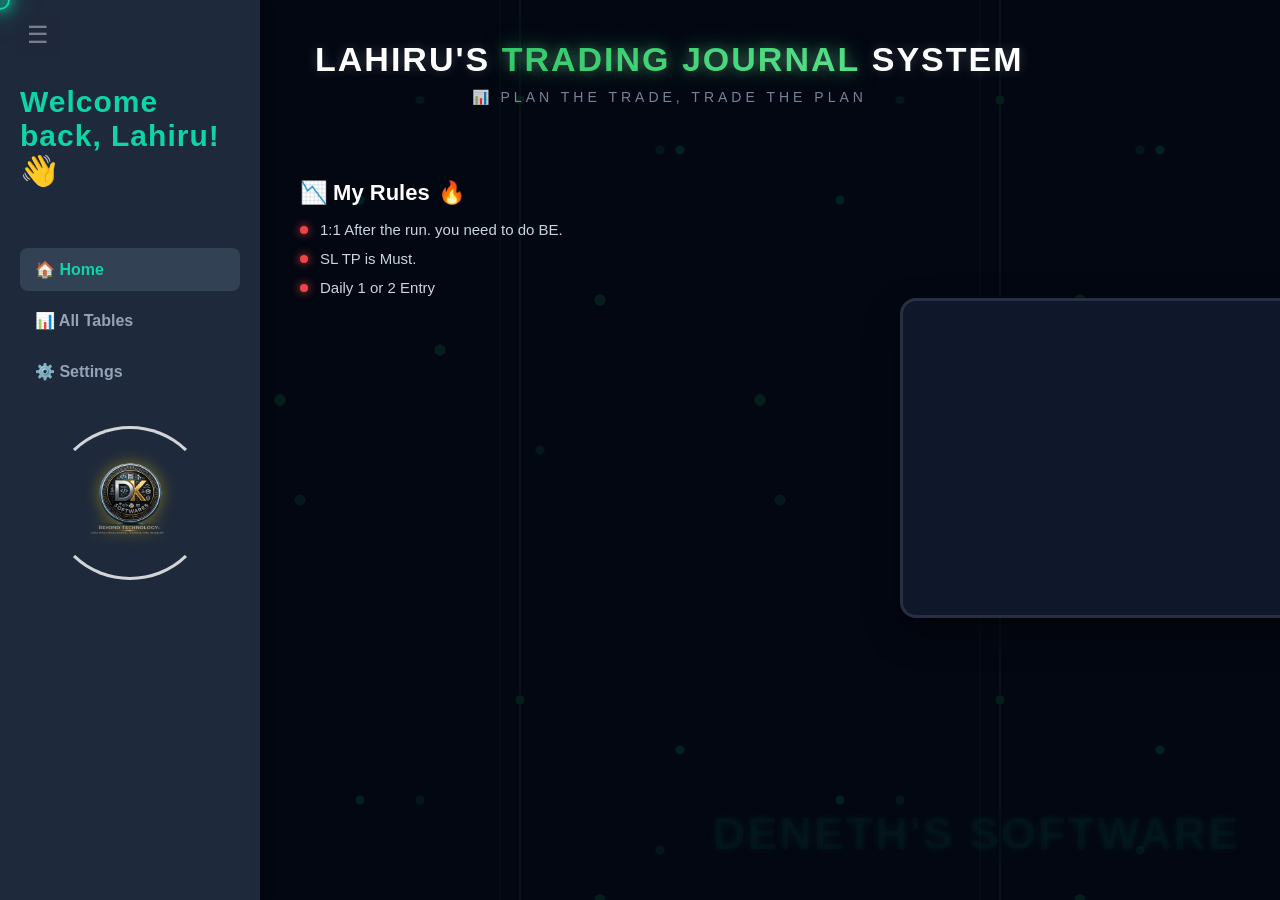
==== index.html @ 7c426273 "Add files via upload" ====
<!DOCTYPE html>
<html lang="en">
<head>
    <meta charset="UTF-8">
    <meta name="viewport" content="width=device-width, initial-scale=1.0">
    <title>Trading Journal Multi-Manager</title>
    <link rel="stylesheet" href="https://cdn.jsdelivr.net/gh/jdecked/twemoji-amaranth@v14.0.2/twemoji-amaranth.css">
    <link rel="stylesheet" href="style.css">
<script src="https://www.gstatic.com/firebasejs/10.8.0/firebase-app-compat.js"></script>
<script src="https://www.gstatic.com/firebasejs/10.8.0/firebase-firestore-compat.js"></script>
<script src="https://www.gstatic.com/firebasejs/10.8.0/firebase-storage-compat.js"></script>
</head>
<body>

    <div class="sidebar">
        <div class="logo">
                <h2>Welcome back, Lahiru! <span class="wave-emoji">👋</span></h2>
                </div>
        <nav>
            <a href="#" id="btn-home" class="active" onclick="showSection('home')">🏠 Home</a>
            <a href="#" id="btn-tables" onclick="showSection('tables')">📊 All Tables</a>
            <a href="#" id="btn-settings" onclick="showSection('settings')">⚙️ Settings</a>
<div class="sidebar-logo-container">
    <a href="https://wa.me/94706716409" target="_blank" class="logo-link">
        <img src="Dk logo 4.png" alt="Dk logo 4" class="sidebar-logo">
    </a>
</div>




        </nav>
    </div>

    <div class="main-content">  
        
        <div id="home-view" class="view-section">
            <div class="header-row">
            <div class="trading-journal-title-box">
                <h1 class="main-journal-title">
                    Lahiru's <span class="highlight-text">Trading Journal</span> System
                </h1>
                <p class="sub-journal-title">📊 Plan the Trade, Trade the Plan</p>
            </div>
            
                
                <div class="slideshow-container">
                    <div class="mySlides fade">
                        <img src="img1.jpg" style="width:100%">
                    </div>
                    <div class="mySlides fade">
                        <img src="img2.jpg" style="width:100%">
                    </div>
                    <div class="mySlides fade">
                        <img src="img3.png" style="width:100%">
                    </div>
                </div>
            </div
          <div class="my-rules-card">
    <h2 class="rules-card-title">📉 My Rules <span class="fire-emoji">🔥</span></h2>
    <ul class="rules-card-list">
        <li><span class="bullet-check"></span> 1:1 After the run. you need to do BE.</li>
        <li><span class="bullet-check"></span> SL TP is Must.</li>
        <li><span class="bullet-check"></span> Daily 1 or 2 Entry</li>
    </ul>
</div>
        

        <button id="btn-toggle-sidebar" class="toggle-hamburger-btn" onclick="toggleSidebar()">
            ☰
        </button>

        <div class="My Rules hidden" id="my-rules-section"></div>
  <div id="tables-list-view" class="view-section hidden" style="padding: 20px;">
    <div style="display: flex; justify-content: flex-start; align-items: center; gap: 20px; margin-bottom: 30px; width: 100%;">

       <h2 id="tables-title">My Journal Tables</h2>

<div class="btn-primary-container">
    <button id="btn-add-table" class="btn-primary" onclick="createNewTable()">+ Add New Table</button>
<div class="import-container">
    <input type="file" id="jsonFileInput" accept=".json" onchange="importJSONBackup(event)" style="display: none;">
    
    <button onclick="document.getElementById('jsonFileInput').click()" class="btn-import">
        <span class="btn-icon">📂</span>
        <span class="btn-text">Import JSON Backup</span>
    </button>
</div>
</div>
    </div>

   
            <div id="table-grid" class="table-grid"></div>
        </div>

        <div id="single-table-view" class="view-section hidden">
            <button class="btn-back" onclick="showSection('tables')">⬅️ Back to All Tables</button>
            
            <div class="table-header-container">
                <h2 id="current-table-title">Table Name</h2>
                
                <div class="stats-bar">
                    <div class="m-result">Monthly Results</div>
                    <div class="stat-box profit">Profit: <span id="stat-profit">0</span></div>
                    <div class="stat-box loss">Loss: <span id="stat-loss">0</span></div>
                    <div class="stat-box be">BE: <span id="stat-be">0</span></div>
                </div>
                  
                <div class="stat-box" style="background-color: #c7ded2; padding: 10px; border-radius: 8px; text-align: center; font-weight: bold; display: inline-block; margin-left: 10px;">
                    <span style="font-size: 11px; color: #047857; display: block;">MONTHLY WIN RATE</span>
                    <span id="stat-monthly-winrate" style="font-size: 20px; color: #065f46; font-weight: 800;">0%</span>
                </div>

                <button class="btn-row" onclick="addNewRow()">+ Add Row</button>

                    <script src="https://cdnjs.cloudflare.com/ajax/libs/jspdf/2.5.1/jspdf.umd.min.js"></script>
                    <script src="https://cdnjs.cloudflare.com/ajax/libs/html2canvas/1.4.1/html2canvas.min.js"></script>

                    <div class="export-container">
                        <button id="btn-json-backup" onclick="exportJSONBackup()" class="btn-export">
                            <span class="btn-icon">📦</span>
                            <span class="btn-text">Export JSON Backup</span>
                        </button>
                    </div>

                <script src="https://cdn.jsdelivr.net/npm/xlsx@0.18.5/dist/xlsx.full.min.js"></script>
                <button id="download-excel-btn">Export to Excel (.xlsx)</button>
                <table id="my-trading-table">
                </table>




                <button id="download-pdf-btn">Export to PDF</button>

                <table id="my-trading-table">
                </table>

            </div>
            <div class="month-tabs">
                <button class="month-btn active" onclick="switchMonth('Jan')">Jana</button>
                <button class="month-btn" onclick="switchMonth('Feb')">Feb</button>
                <button class="month-btn" onclick="switchMonth('Mar')">Mar</button>
                <button class="month-btn" onclick="switchMonth('Apr')">Apr</button>
                <button class="month-btn" onclick="switchMonth('May')">May</button>
                <button class="month-btn" onclick="switchMonth('Jun')">Jun</button>
                <button class="month-btn" onclick="switchMonth('Jul')">Jul</button>
                <button class="month-btn" onclick="switchMonth('Aug')">Aug</button>
                <button class="month-btn" onclick="switchMonth('Sep')">Sep</button>
                <button class="month-btn" onclick="switchMonth('Oct')">Oct</button>
                <button class="month-btn" onclick="switchMonth('Nov')">Nov</button>
                <button class="month-btn" onclick="switchMonth('Dec')">Dec</button>
            </div>

            <div class="spreadsheet-container">
                <div class="table-responsive">
                    <table>
                        <thead>
                            <tr>
                                <th>Date</th>
                                <th>Day</th>
                                <th>Pair</th>
                                <th>Buy Or Sell</th>
                                <th>Method</th>
                                <th>Result</th>
                                <th>Session</th>
                                <th>RR</th>
                                <th>Entry Reason</th>
                                <th>Target Point</th>
                                <th>Mistakes & Notes</th>
                                <th>Image</th>
                            </tr>
                        </thead>
                        <tbody id="table-body"></tbody>
                    </table>
                </div>
            </div>
        </div>

        

        <div id="settings-view" class="view-section hidden">
            <div class="header-row">
                <h2>Journal Settings</h2>
            </div>

            
            <div class="settings-container">
                <div class="settings-card">
                    <h3>💱 Currency Pairs</h3>
                    <ul id="settings-pair-list"></ul>
                    <div class="settings-inputs">
                        <input type="text" id="txt-new-pair" placeholder="උදා: EUR/USD, GBP/USD">
                        <button onclick="addPairOption()">Add</button>
                    </div>
                </div>

                <div class="settings-card">
                    <h3>📈 Trading Methods</h3>
                    <ul id="settings-method-list"></ul>
                    <div class="settings-inputs">
                        <input type="text" id="txt-new-method" placeholder="උදා: MSS, CISD">
                        <button onclick="addMethodOption()">Add</button>
                    </div>
                </div>

                <div class="settings-card">
                    <h3>🌏 Trading Sessions</h3>
                    <ul id="settings-session-list"></ul>
                    <div class="settings-inputs">
                        <input type="text" id="txt-new-session" placeholder="උදා: TOKYO, SYDNEY">
                        <button onclick="addSessionOption()">Add</button>
                    </div>
                </div>
            </div>
        </div>

    </div> 

    <div id="modal-container" style="display: none !important;"></div>
    <div id="modal" style="display: none !important;"></div>

 <div id="image-modal" class="modal-overlay hidden">
    <div class="modal-content">
        <span id="close-modal" class="close-btn-modern" onclick="closeImageModal()">&times;</span>
        <img id="modal-preview-img" src="" alt="Chart Preview">
    </div>
</div>

    <div id="custom-table-modal" class="modal-overlay hidden" style="position: fixed; top: 0; left: 0; width: 100%; height: 100%; background: rgba(0,0,0,0.6); display: flex; align-items: center; justify-content: center; z-index: 9999; backdrop-filter: blur(5px);">
        <div class="modal-content" style="background: #1e1b4b; padding: 25px; border-radius: 12px; border: 1px solid rgba(255,255,255,0.1); width: 90%; max-width: 400px; position: relative; box-shadow: 0 10px 25px rgba(0,0,0,0.5); text-align: center;">
            <span id="close-table-modal" class="modal-close" style="position: absolute; top: 10px; right: 15px; font-size: 24px; color: #94a3b8; cursor: pointer;">&times;</span>
            <h3 style="color: white; margin-top: 0; font-size: 18px; margin-bottom: 15px;">Create New Table</h3>
            <input type="text" id="new-table-name-input" placeholder="Enter table name..." style="width: 100%; padding: 10px; border-radius: 6px; border: 1px solid #334155; background: #0f172a; color: white; font-size: 14px; box-sizing: border-box; outline: none; margin-bottom: 20px;">
            <div style="display: flex; gap: 10px; justify-content: flex-end;">
                <button id="cancel-table-modal" style="background: #475569; color: white; border: none; padding: 8px 16px; border-radius: 6px; font-weight: bold; cursor: pointer; font-size: 13px;">Cancel</button>
                <button id="confirm-table-modal" style="background: #22c55e; color: white; border: none; padding: 8px 16px; border-radius: 6px; font-weight: bold; cursor: pointer; font-size: 13px;">Create Table</button>
            </div>
        </div>
    </div>
   
    <canvas id="trading-bg-canvas"></canvas>
<div id="custom-glow-cursor"></div>



    <script src="script.js"></script>
</body>
</html>
---- style.css ----
* {
    box-sizing: border-box;

}

body {
    margin: 0;
    font-family: 'Segoe UI', -apple-system, BlinkMacSystemFont, Roboto, sans-serif;
    display: flex;
    height: 100vh;
    color: #f8fafc;
    position: relative;
    overflow: hidden;
    background: #030712;
    body {
    font-family: "Twemoji Amaranth", "Segoe UI", Tahoma, Geneva, Verdana, sans-serif;
}
}

#trading-bg-canvas {
    position: absolute;
    top: 0;
    left: 0;
    width: 100%;
    height: 100%;
    z-index: -1;
    pointer-events: none !important;
    opacity: 0.18;
}

#custom-glow-cursor {
    width: 20px;
    height: 20px;
    background: rgba(14, 213, 168, 0.4);
    border: 2px solid #0ed5a8;
    border-radius: 50%;
    position: fixed;
    transform: translate(-50%, -50%);
    pointer-events: none;
    z-index: 9999;
    box-shadow: 0 0 15px #0ed5a8, 0 0 30px rgba(14, 213, 168, 0.6);
    transition: width 0.1s, height 0.1s;
}

.hidden { display: none !important; }
body::before {
    content: "";
    position: absolute;
    top: 0;
    left: 0;
    width: 100%;
    height: 100%;
    z-index: -1;
    pointer-events: none !important;
    opacity: 0.12;
    background-image: 
        linear-gradient(90deg, transparent 39px, rgba(34, 197, 94, 0.4) 39px, rgba(34, 197, 94, 0.4) 41px, transparent 41px),
        radial-gradient(circle at 40px 100px, #22c55e 4px, transparent 5px),
        radial-gradient(circle at 120px 300px, #22c55e 5px, transparent 6px),
        radial-gradient(circle at 200px 150px, #0ed5a8 4px, transparent 5px),
        radial-gradient(circle at 280px 400px, #22c55e 5px, transparent 6px),
        radial-gradient(circle at 360px 200px, #0ed5a8 4px, transparent 5px),
        radial-gradient(circle at 440px 350px, #22c55e 5px, transparent 6px);
    background-size: 480px 600px;
    animation: tradingLinesFlow 15s linear infinite;
}

body::after {
    content: "";
    position: absolute;
    top: 0;
    left: 0;
    width: 100%;
    height: 100%;
    z-index: -1;
    pointer-events: none !important;
    opacity: 0.08;
    background-image: 
        linear-gradient(90deg, transparent 19px, rgba(14, 213, 168, 0.3) 19px, rgba(14, 213, 168, 0.3) 21px, transparent 21px),
        radial-gradient(circle at 60px 450px, #0ed5a8 4px, transparent 5px),
        radial-gradient(circle at 180px 150px, #22c55e 4px, transparent 5px),
        radial-gradient(circle at 300px 500px, #0ed5a8 5px, transparent 6px),
        radial-gradient(circle at 420px 100px, #22c55e 4px, transparent 5px);
    background-size: 480px 700px;
    animation: tradingLinesFlow 22s linear infinite reverse;
}

.hidden { 
    display: none !important; 
}

@keyframes tradingLinesFlow {
    0% {
        background-position: 0px 600px;
    }
    100% {
        background-position: 0px 0px;
    }
}

/* =============================================
   📈 TRADING CANVAS BACKGROUND
   ============================================= */
#trading-canvas {
    opacity: 0.6 !important;
    filter: drop-shadow(0 0 20px rgba(34, 197, 94, 0.6));
    mix-blend-mode: screen; 
}

/* =============================================
   📁 SIDEBAR LAYOUT & STYLES
   ============================================= */
.sidebar {
    width: 260px;
    background-color: #1e293b; 
    color: #ffffff;
    padding: 30px 20px;
    flex-shrink: 0;
    box-shadow: 4px 0 15px rgba(0,0,0,0.05);
    display: flex;
    flex-direction: column;
    padding-top: 60px !important; 
    transition: all 0.3s cubic-bezier(0.4, 0, 0.2, 1);
}

.sidebar .logo {
    font-size: 20px;
    font-weight: 800;
    margin-bottom: 35px;
    color: #0ed5a8;
    letter-spacing: 1px;
}

.sidebar-nav {
    flex-grow: 1;
}

/* =============================================
   🔗 NAVIGATION LINKS
   ============================================= */
nav a {
    display: flex;
    align-items: center;
    color: #94a3b8;
    text-decoration: none;
    padding: 12px 15px;
    margin-bottom: 8px;
    border-radius: 8px;
    font-weight: 600;
    transition: all 0.2s ease;
}

nav a:hover, nav a.active {
    background-color: #334155;
    color: #0ed5a8;
}

/* =============================================
   🏷️ SIDEBAR WATERMARK
   ============================================= */
.sidebar-watermark {
    font-size: 11px;
    color: #64748b;
    text-align: center;
    font-weight: bold;
    letter-spacing: 1px;
    border-top: 1px solid #334155;
    padding-top: 15px;
    text-transform: uppercase;
}

/* =============================================
   💻 MAIN CONTENT WATERMARK
   ============================================= */
.main-content::before {
    content: "Deneth's software";
    position: fixed;
    bottom: 40px;
    right: 40px;
    font-size: 45px;
    font-weight: 900;
    font-family: 'Poppins', sans-serif;
    color: rgba(14, 213, 168, 0.03); 
    text-shadow: 0 0 10px rgba(14, 213, 168, 0.08);
    pointer-events: none;
    z-index: 0;
    text-transform: uppercase;
    letter-spacing: 2px;
}

/* =============================================
   📊 DASHBOARD TABLES GRID LAYOUT
   ============================================= */
#table-grid {
    display: flex !important;
    flex-wrap: wrap !important;
    justify-content: flex-start !important; 
    align-items: center !important;
    gap: 25px !important;
    width: 100% !important;
    padding-left: 0 !important;
    margin-left: 0 !important; 
}

/* =============================================
   🏠 HOME VIEW HEADER BLOCK
   ============================================= */
/* --- PREMIUM TITLE CONTAINER --- */
.trading-journal-title-box {
    text-align: center;
    width: 100%;               /* 👈 මුළු පේජ් එකේම ඉඩ ගන්නවා */
    max-width: 100%;
    margin: 25px auto 35px auto; /* 👈 autoMargin එකෙන් වම සහ දකුණ නූලටම මැද තියනවා */
    padding: 15px;
    position: relative;
    z-index: 10;
    display: flex;             /* 👈 ඇතුළේ තියෙන එව්වත් හරියටම සෙන්ටර් කරන්න flex දැම්මා */
    flex-direction: column;
    align-items: center;       /* 👈 සිරස්ව සහ තිරස්ව මැදටම ගනී */

}

/* --- 🚀 MAIN TITLE WITH BREATHING GLOW EFFECT --- */
.main-journal-title {
    font-size: 34px;
    font-weight: 800;
    color: #ffffff;
    text-transform: uppercase;
    letter-spacing: 2px;
    margin: 0 auto;            /* 👈 Title එක මැදටම ලොක් කලා */
    text-align: center;
    font-family: 'Poppins', 'Segoe UI', sans-serif;
    display: inline-block;     /* Gradient එක ලස්සනට මැද පේන්න */
    
    /* Soft Trading Glow */
    text-shadow: 0 0 12px rgba(255, 255, 255, 0.2);
    
    /* ඇනිමේෂන් එක ක්‍රියාත්මක කිරීම */
    animation: titleBreathing 3s ease-in-out infinite alternate;
}

/* --- 💚 TRADING JOURNAL HIGHLIGHT (GREEN GRADIENT) --- */
.main-journal-title .highlight-text {
    background: linear-gradient(135deg, #22c55e, #4ade80);
    -webkit-background-clip: text;
    -webkit-text-fill-color: transparent;
    display: inline-block;
    
    /* Neon Green Glow */
    filter: drop-shadow(0 0 10px rgba(34, 197, 94, 0.5));
}

/* --- 📈 SUB TITLE --- */
.sub-journal-title {
    font-size: 14px;
    font-weight: 500;
    color: #94a3b8; /* Slate gray color */
    text-transform: uppercase;
    letter-spacing: 4px;
    margin: 10px auto 0 auto; /* 👈 Subtitle එකත් නූලටම මැදට ගත්තා */
    text-align: center;
    opacity: 0.8;
}
/* --- 🎬 ANIMATION KEYFRAMES --- */
@keyframes titleBreathing {
    0% {
        transform: scale(1);
        text-shadow: 0 0 12px rgba(255, 255, 255, 0.2),
                     0 0 20px rgba(34, 197, 94, 0.2);
    }
    100% {
        transform: scale(1.015); /* හෙමින් පොඩ්ඩක් ලොකු වෙනවා */
        text-shadow: 0 0 18px rgba(255, 255, 255, 0.3),
                     0 0 30px rgba(34, 197, 94, 0.45); /* Glow එක වැඩි වෙනවා */
    }
}

/* --- 📦 HEADER ROW CONTAINER (MAIN LAYOUT) --- */
.header-row {
    display: flex;
    justify-content: center;  
    align-items: center;
    width: 100%;
    margin-bottom: 25px;        
    position: relative;        
    z-index: 1;   
            
}


/*===============================================
All table titles will use this style for a consistent premium look across the dashboard
================================================*/
#tables-title {
    margin: 0;
    font-size: 28px;  
    font-size: 28px;
    font-weight: 800;
    font-family: 'Segoe UI', sans-serif;
    color: #0ed5a8 !important; 
    letter-spacing: 0.5px;
    text-shadow: 0 0 4px rgba(14, 213, 168, 0.4),
                 0 0 12px rgba(14, 213, 168, 0.6),
                 0 0 20px rgba(14, 213, 168, 0.3);
    
    text-align: center;        
    width: 100%;                
    white-space: nowrap; 
    
}



/* =============================================
   👋 Waving Emoji Animation
   ============================================= */
.wave-emoji {
    display: inline-block;
    animation: wave-animation 2.5s infinite; 
    transform-origin: 70% 70%; 
}

@keyframes wave-animation {
     0% { transform: rotate( 0.0deg) }
    10% { transform: rotate(14.0deg) } 
    20% { transform: rotate(-8.0deg) }
    30% { transform: rotate(14.0deg) }
    40% { transform: rotate(-4.0deg) }
    50% { transform: rotate(10.0deg) }
    60% { transform: rotate( 0.0deg) } 
   100% { transform: rotate( 0.0deg) }
}

/* =============================================
   🗂️ TABLE GRID ALIGNMENT
   ============================================= */
#table-grid {
    display: flex !important;
    flex-wrap: wrap !important;
    justify-content: flex-start !important; 
    align-items: center !important;
    gap: 20px !important;
    width: 100% !important;
    padding: 10px 0 !important;
}

/* =============================================
   🕯️ TRADINGVIEW PREMIUM DARK CARDS
   ============================================= */
.table-card {
    min-width: 160px;
    max-width: 200px;
    margin: 0 !important; 
    text-align: center;
}

.table-card {
    background: #1e222d !important; 
    padding: 30px 20px;
    border-radius: 14px;
    text-align: center;
    cursor: pointer;
    position: relative;
    overflow: hidden;
    border: 1px solid rgba(255, 255, 255, 0.08);
    box-shadow: 0 6px 20px rgba(0, 0, 0, 0.2);
    transition: all 0.35s cubic-bezier(0.25, 0.8, 0.25, 1);
}

.table-card::before {
    content: "";
    position: absolute;
    top: 0; left: 0; width: 100%; height: 100%;
    background-image: 
        linear-gradient(rgba(255, 255, 255, 0.015) 1px, transparent 1px),
        linear-gradient(90deg, rgba(255, 255, 255, 0.015) 1px, transparent 1px);
    background-size: 20px 20px;
    pointer-events: none;
    z-index: 1;
}

.table-card h3 {
    margin: 0;
    font-size: 16px;
    font-weight: 600;
    color: #ffffff !important; 
    position: relative;
    z-index: 3;
    transition: all 0.3s ease;
}

.table-card::after {
    content: "This is your table";
    position: absolute;
    bottom: -20px;
    left: 0;
    width: 100%;
    font-size: 11px;
    font-weight: 800;
    text-transform: uppercase;
    color: #0ed5a8; 
    letter-spacing: 1px;
    opacity: 0;
    z-index: 3;
    transition: all 0.35s cubic-bezier(0.25, 0.8, 0.25, 1);
}

/* =============================================
   ✨ CARD HOVER AND ACTIVE STATES
   ============================================= */
.table-card:hover {
    transform: translateY(-6px);
    background: #242936 !important; 
    border-color: rgba(14, 213, 168, 0.4) !important; 
    box-shadow: 0 12px 24px rgba(14, 213, 168, 0.15), 
                inset 0 0 15px rgba(14, 213, 168, 0.05);
}

.table-card:hover h3 {
    transform: translateY(-8px);
}

.table-card:hover::after {
    opacity: 1;
    bottom: 15px; 
    text-shadow: 0 0 8px rgba(14, 213, 168, 0.6);
}

.table-card:active {
    transform: translateY(-2px) scale(0.98);
}

/* =============================================
   📊 SINGLE TABLE VIEW HEADER & STATS
   ============================================= */
.table-header-container {
    display: flex;
    justify-content: space-between;
    align-items: center;
    flex-wrap: wrap;
    gap: 15px;
    margin-bottom: 20px;
    background: rgb(182, 80, 80);
    padding: 15px 20px;
    border-radius: 12px;
    box-shadow: 0 1px 3px rgba(210, 210, 210, 0.05);
    position: relative;
    z-index: 1;
}

.table-header-container h2 { margin: 0; font-size: 22px; }

.stats-bar {
    display: flex;
    gap: 12px;
}

/* =============================================
   🗓️ MONTH TABS NAVIGATION SYSTEM
   ============================================= */
.month-tabs {
    display: flex;
    gap: 6px;
    margin-bottom: 15px;
    overflow-x: auto;
    padding-bottom: 6px;
    
    position: relative;
    z-index: 1;
}

.month-tabs::-webkit-scrollbar { height: 5px; }
.month-tabs::-webkit-scrollbar-thumb { background: #cbd5e1; border-radius: 10px; }

.month-btn {
    background-color: white;
    color: #64748b;
    border: 1px solid #e2e8f0;
    padding: 8px 16px;
    border-radius: 6px;
    cursor: pointer;
    font-weight: 600;
    font-size: 13px;
    transition: all 0.15s ease;
}

.month-btn:hover { background-color: #f8fafc; color: #334155; }
.month-btn.active {
    background-color: #0ed5a8;
    color: #0f172a;
    border-color: #0ed5a8;
    font-weight: 700;
}

/* =============================================
   📑 SPREADSHEET LAYOUT DESIGN
   ============================================= */
/* =============================================
   🗂️ Table colors an others
   ============================================= */
.spreadsheet-container {
    width: 100% !important;
    max-height: 500px;       
    overflow-x: auto !important; 
    overflow-y: auto !important; /* 👈 3. උඩට/පල්ලෙහාට scroll bar එක (Vertical) auto දානවා */
    padding: 5px;
    border-radius: 8px;
    background: #ee7575; 
    
    tbody tr:hover {
    background-color: #5eafff !important; /* 👈 මේ පාට වෙනස් කරන්න */
    }
}


table {
    width: 100% !important;
    min-width: 1200px !important; 
    table-layout: fixed;
    border-collapse: collapse;
}

.table-responsive {
    width: 100%;
    overflow-x: auto;
    border: 1px solid #668ec3;
    border-radius: 8px;
}

.table-responsive::-webkit-scrollbar { height: 8px; }
.table-responsive::-webkit-scrollbar-track { background: #f1f5f9; }
.table-responsive::-webkit-scrollbar-thumb { background: #cbd5e1; border-radius: 4px; }

table {
    width: 100%;
    border-collapse: collapse;
    table-layout: auto !important; 
}

th, td {
    padding: 10px 14px;
    font-size: 13px;
    text-align: center;
    border-bottom: 1px solid #ff0f0f;
    border-right: 1px solid #ff0000;
    white-space: nowrap !important; 
}

th {
    background-color: #fa3939;
    color: #fbfdff;
    font-weight: 700;
    position: sticky;
    top: 0;
    text-transform: uppercase;
    font-size: 11px;
    letter-spacing: 0.5px;
    border-bottom: 2px solid #3b93ff;
}

tbody tr:hover {
    background-color: #f8fafc;
}

td[contenteditable="true"] {
    min-width: 100px; 
    max-width: none !important; 
    outline: none;
    cursor: text;
    transition: all 0.15s ease;
}

td[contenteditable="true"]:focus {
    background-color: #fb0004c5;
    box-shadow: inset 0 0 0 2px #0ed5a8;
}

/* 📅 Table එක ඇතුළේ තියෙන Date Input එක ලස්සන කිරීම */
table input[type="date"] {
    background-color: #074ff8 !important; /* Date box එකේ පසුබිම් පාට */
    color: #000000 !important;            /* 👈 අකුරු සහ දිනවල පාට (Neon green වගේ ලස්සන පාටක්) */
    border: 1px solid #334155 !important;
    padding: 5px !important;
    border-radius: 4px !important;
    font-weight: bold;
}

/* Date picker icon එකේ පාට වෙනස් කිරීමට (Chrome/Edge සඳහා) */
table input[type="date"]::-webkit-calendar-picker-indicator {
    filter: invert(1); /* 👈 Calendar icon එක සුදු පාට කරනවා (dark theme එකට ගැලපෙන්න) */
    cursor: pointer;
}

/* =============================================
   🔘 INTERACTIVE BUTTONS & INPUT STYLES
   ============================================= */



.btn-row {
    background: rgba(6, 182, 212, 0.1);
    border: 1px solid rgba(6, 182, 212, 0.4);
    color: #22d3ee;
    cursor: pointer;
    font-weight: 600;
    font-size: 13px;
    padding: 8px 16px;
    border-radius: 8px;
    display: inline-flex;
    align-items: center;
    gap: 6px;
    transition: all 0.3s ease;
    box-shadow: 0 4px 6px -1px rgba(0, 0, 0, 0.1);
}

.btn-row:hover {
    background: #06b6d4;
    color: #ffffff;
    border-color: #22d3ee;
    transform: translateY(-2px);
    box-shadow: 0 0 15px rgba(6, 182, 212, 0.6);
}

.btn-add {
    background: rgba(34, 197, 94, 0.1);
    border: 1px solid rgba(34, 197, 94, 0.4);
    color: #4ade80;
    cursor: pointer;
    font-weight: 600;
    font-size: 13px;
    padding: 8px 16px;
    border-radius: 8px;
    display: inline-flex;
    align-items: center;
    gap: 6px;
    transition: all 0.3s ease;
    box-shadow: 0 4px 6px -1px rgba(0, 0, 0, 0.1);
}

.btn-add:hover {
    background: #22c55e;
    color: #ffffff;
    border-color: #4ade80;
    transform: translateY(-2px);
    box-shadow: 0 0 15px rgba(34, 197, 94, 0.6);
}

.btn-back {
    background: rgba(30, 27, 75, 0.4);
    border: 1px solid rgba(255, 255, 255, 0.1);
    color: #cbd5e1;
    cursor: pointer;
    font-weight: 600;
    margin-bottom: 20px;
    font-size: 13px;
    padding: 8px 16px;
    border-radius: 8px;
    display: inline-flex;
    align-items: center;
    gap: 8px;
    transition: all 0.3s ease;
    box-shadow: 0 4px 6px -1px rgba(0, 0, 0, 0.1);
}

.btn-back:hover {
    background: #3b82f6;
    color: #ffffff;
    border-color: #60a5fa;
    transform: translateX(-4px);
    box-shadow: 0 0 12px rgba(59, 130, 246, 0.5);
}

.import-container {
    margin: 15px;
    display: inline-block;
    font-family: 'Segoe UI', Tahoma, Geneva, Verdana, sans-serif;
}

/* json file open */
.btn-import {
    display: inline-flex;
    align-items: center;
    justify-content: center;
    gap: 40px;
    background: linear-gradient(135deg, #10b981 0%, #059669 100%);
    color: #ffffff;
    padding: 10px 60px;
    border: none;
    border-radius: 8px;
    font-size: 14px;
    font-weight: 600;
    letter-spacing: 0.5px;
    cursor: pointer;
    box-shadow: 0 4px 6px -1px rgba(16, 185, 129, 0.2), 0 2px 4px -1px rgba(16, 185, 129, 0.1);
    transition: all 0.3s ease;
    
}

.btn-import:hover {
    background: linear-gradient(135deg, #059669 0%, #047857 100%);
    box-shadow: 0 10px 15px -3px rgba(16, 185, 129, 0.3), 0 4px 6px -2px rgba(16, 185, 129, 0.2);
    transform: translateY(-2px);
}

.btn-import:active {
    transform: translateY(1px);
    box-shadow: 0 2px 4px 0 rgba(16, 185, 129, 0.2);
}

.btn-import:hover .btn-icon {
    animation: bounceIcon 0.5s ease infinite alternate;
}

@keyframes bounceIcon {
    from {
        transform: translateY(0);
    }
    to {
        transform: translateY(-3px);
    }
}

/* jason file save */
.btn-export {
    display: inline-flex;
    align-items: center;
    justify-content: center;
    gap: 12px;
    background: linear-gradient(135deg, #4f46e5 0%, #3730a3 100%);
    color: #ffffff;
    padding: 12px 26px;
    border: none;
    border-radius: 50px; 
    font-size: 14px;
    font-weight: 600;
    letter-spacing: 0.5px;
    cursor: pointer;
    box-shadow: 0 4px 15px rgba(79, 70, 229, 0.2);
    transition: all 0.4s cubic-bezier(0.175, 0.885, 0.32, 1.275); 
    position: relative;
    overflow: hidden;
}


.btn-export:hover {
    transform: translateY(-4px) scale(1.03); 
    background: linear-gradient(135deg, #5a52ea 0%, #4338ca 100%);
    
    box-shadow: 0 0 25px rgba(79, 70, 229, 0.6), 0 8px 20px rgba(79, 70, 229, 0.4); 
}


.btn-export:active {
    transform: translateY(-1px) scale(0.98);
    box-shadow: 0 0 10px rgba(79, 70, 229, 0.4);
}


.btn-icon {
    display: inline-block;
    transition: transform 0.5s cubic-bezier(0.175, 0.885, 0.32, 1.275);
}

.btn-export:hover .btn-icon {
    transform: rotate(360deg) scale(1.2);
}

/* =============================================
   ✨ PREMIUM ADD NEW TABLE BUTTON (LEFT ALIGNED)
   ============================================= */
.btn-primary-container {
    display: flex;
    justify-content: flex-start;
    width: 100%;
    margin-bottom: 60px;
    padding-left: 200px;
}

#btn-add-table.btn-primary {
    background: linear-gradient(135deg, #0ed5a8, #0aa381);
    color: #0f172a; 
    border: none;
    cursor: pointer;
    font-weight: 700;
    font-size: 14px;
    padding: 12px 24px;
    border-radius: 50px;
    display: inline-flex;
    align-items: center;
    gap: 10px;
    box-shadow: 0 4px 15px rgba(14, 213, 168, 0.25), 
                inset 0 1px 0 rgba(255, 255, 255, 0.3);
    transition: all 0.3s cubic-bezier(0.4, 0, 0.2, 1);
    text-transform: uppercase;
    letter-spacing: 0.5px;
}

#btn-add-table.btn-primary:hover {
    background: linear-gradient(135deg, #12ecd1, #0ed5a8);
    transform: translateY(-3px);
    box-shadow: 0 8px 25px rgba(14, 213, 168, 0.45), 
                0 0 15px rgba(14, 213, 168, 0.2);
}


#btn-add-table.btn-primary:active {
    transform: translateY(-1px);
    box-shadow: 0 4px 10px rgba(14, 213, 168, 0.2);
}




/* 🎴 Modal Background Overlay */
.prompt-modal {
    display: none;
    position: fixed;
    z-index: 10000;
    left: 0;
    top: 0;
    width: 100%;
    height: 100%;
    background-color: rgba(0, 0, 0, 0.6);
    backdrop-filter: blur(4px);
    align-items: center;
    justify-content: center;
}

/* 📦 Main Popup Box Style */
.prompt-modal-content {
    background-color: #1e1b4b; /* Dark Blue තීම් එක */
    padding: 24px;
    border-radius: 12px;
    width: 90%;
    max-width: 400px;
    box-shadow: 0 10px 25px rgba(0, 0, 0, 0.5);
    text-align: center;
    animation: popupSlideIn 0.3s ease-out;
    border: 1px solid #312e81;
}

.prompt-modal-content h3 {
    margin-top: 0;
    margin-bottom: 16px;
    color: #ffffff;
    font-size: 18px;
    font-weight: bold;
    letter-spacing: 0.5px;
    font-family: sans-serif;
}

/* ✍️ Input Box Style (වටකුරු සුදු බොක්ස් එක) */
.prompt-modal-content input[type="text"] {
    width: 100%;
    padding: 10px 14px;
    margin-bottom: 20px;
    border: 1px solid #cbd5e1;
    border-radius: 8px; /* වටකුරු හැඩය */
    font-size: 14px;
    font-weight: bold;
    background-color: #ffffff; /* පිරිසිදු සුදු පසුබිම */
    color: #000000;
    outline: none;
    box-sizing: border-box;
    transition: border-color 0.2s;
}

.prompt-modal-content input[type="text"]:focus {
    border-color: #3b82f6;
    box-shadow: 0 0 0 3px rgba(59, 130, 246, 0.2);
}

/* 🔘 Buttons Layout */
.prompt-modal-actions {
    display: flex;
    justify-content: flex-end;
    gap: 10px;
}

.prompt-modal-actions button {
    padding: 8px 16px;
    border: none;
    border-radius: 6px;
    font-size: 13px;
    font-weight: bold;
    cursor: pointer;
    transition: opacity 0.2s;
}

.prompt-modal-actions button:hover {
    opacity: 0.9;
}

/* Cancel Button */
.prompt-modal-actions .btn-cancel {
    background-color: #64748b;
    color: #ffffff;
}

/* Confirm Button */
.prompt-modal-actions .btn-confirm {
    background-color: #3b82f6;
    color: #ffffff;
}

/* 🎬 Animation */
@keyframes popupSlideIn {
    from {
        transform: translateY(-20px);
        opacity: 0;
    }
    to {
        transform: translateY(0);
        opacity: 1;
    }
}

/* =============================================
   🛑 DROPDOWNS & CONDITIONAL CELL STYLES
   ============================================= */
.table-dropdown {
    width: auto !important; 
    min-width: 110px; 
    padding: 5px 15px; 
    color: #000000 !important;
    border: 1px solid #cbd5e1;
    border-radius: 6px;
    background: white;
    font-weight: 600;
    font-size: 12px;
    text-align: center;
    cursor: pointer;
}

.cell-buy { background-color: #bbf7d0 !important; color: #166534 !important; font-weight: 700; }
.cell-sell { background-color: #fecaca !important; color: #991b1b !important; font-weight: 700; }
.cell-profit { background-color: #16ef65 !important; color: #166534 !important; font-weight: 700; }
.cell-loss { background-color: #ff7b7b !important; color: #991b1b !important; font-weight: 700; }
.cell-be { background-color: #ffdb71 !important; color: #838504 !important; font-weight: 700; }
.cell-london { background-color: #dbeafe !important; color: #1e40af !important; font-weight: 700; }
.cell-newyork { background-color: #ffdfb5 !important; color: #9a3412 !important; font-weight: 700; }
.cell-mss { background-color: #7ec9fb !important; color: #0369a1 !important; font-weight: 800; border: 1px solid #bae6fd !important; }
.cell-cisd { background-color: #cfa1ff !important; color: #6b21a8 !important; font-weight: 800; border: 1px solid #e9d5ff !important; }

.cell-buy .table-dropdown, .cell-sell .table-dropdown,
.cell-profit .table-dropdown, .cell-loss .table-dropdown, .cell-be .table-dropdown,
.cell-london .table-dropdown, .cell-newyork .table-dropdown,
.cell-mss .table-dropdown, .cell-cisd .table-dropdown {
    background: transparent !important;
    border-color: transparent !important;
    color: inherit !important;
}

/* =============================================
   ⚙️ SYSTEM SETTINGS CONTROLS
   ============================================= */
.settings-container {
    display: flex;
    flex-direction: row;
    flex-wrap: nowrap;
    justify-content: center;
    align-items: flex-start;
    gap: 15px;
    width: 95%;
    max-width: 1200px;
    margin: 20px auto;
    padding: 20px;
}

.settings-card {
    position: relative;
    background: linear-gradient(-45deg, #a8d1fb, #c0e0ff, #93c5fd, #a8d1fb);
    background-size: 400% 400%;
    animation: settingsBgGradient 12s ease infinite;
    padding: 16px;
    border-radius: 12px;
    box-shadow: 0 4px 15px rgba(0, 0, 0, 0.04);
    flex: 1;
    min-width: 0;
    height: 300px;
    display: flex;
    flex-direction: column;
    justify-content: space-between;
    overflow: hidden;
    transition: transform 0.3s ease, box-shadow 0.3s ease;
}

.settings-card h3 {
    margin-top: 0;
    color: #1e293b;
    font-size: 15px;
    padding-bottom: 6px;
    border-bottom: 1px solid rgba(226, 232, 240, 0.6);
    margin-bottom: 10px;
}

.settings-card ul {
    list-style: none;
    padding: 0;
    margin: 0;
    flex-grow: 1;
    max-height: 170px;
    overflow-y: auto;
}

.settings-card li {
    display: flex;
    justify-content: space-between;
    align-items: center;
    padding: 6px 10px;
    background: rgba(255, 255, 255, 0.9);
    margin-bottom: 5px;
    border-radius: 6px;
    font-weight: 600;
    color: #1e293b;
    font-size: 12px;
}

.settings-inputs input {
    padding: 6px 10px;
    border: 1px solid #cbd5e1;
    border-radius: 6px;
    flex: 1;
    outline: none;
    font-size: 12px;
    background: rgba(255, 255, 255, 0.95);
}

.settings-inputs button {
    background: #0ed5a8;
    color: #1e293b;
    border: none;
    padding: 6px 12px;
    border-radius: 6px;
    font-weight: 700;
    cursor: pointer;
}

/* =============================================
   🖱️ CUSTOM CONTEXT MENU
   ============================================= */
#custom-context-menu {
    position: absolute;
    background: white;
    border: 1px solid #e2e8f0;
    box-shadow: 0 10px 15px rgba(0,0,0,0.1);
    padding: 8px 16px;
    border-radius: 6px;
    cursor: pointer;
    color: #ef4444;
    font-weight: 600;
    z-index: 1000;
}

/* =============================================
   🛑 MODAL PREVIEW OVERLAY SYSTEM
   ============================================= */
.modal-overlay {
    position: fixed; 
    top: 0; 
    left: 0; 
    width: 100%; 
    height: 100%;
    background-color: rgba(15, 23, 42, 0.8); 
    display: flex;
    justify-content: center; 
    align-items: center; 
    z-index: 9999;
}

.modal-content { 
    position: relative; 
    max-width: 85%; 
    max-height: 85%; 
    background: white; 
    padding: 6px; 
    border-radius: 8px; 
}

.modal-content img { 
    max-width: 100%; 
    max-height: 80vh; 
    display: block; 
    object-fit: contain; 
    border-radius: 4px; 
}

.modal-close {
    position: absolute; 
    top: -12px; 
    right: -12px; 
    background: #ef4444; 
    color: white;
    width: 26px; 
    height: 26px; 
    border-radius: 50%; 
    text-align: center; 
    line-height: 24px;
    font-size: 18px; 
    cursor: pointer; 
    font-weight: bold;
}

/* =============================================
   🖼️ MODERN MODAL WITH PREMIUM DARK DESIGN
   ============================================= */
.modal-overlay {
    position: fixed;
    top: 0;
    left: 0;
    width: 100%;
    height: 100%;
    background-color: rgba(0, 0, 0, 0.85); 
    display: flex;
    justify-content: center;
    align-items: center;
    z-index: 9999; 
}

.modal-content {
    position: relative;
    max-width: 85%;
    max-height: 85%;
    background: #1e293b; 
    padding: 10px;
    border-radius: 12px;
    box-shadow: 0 10px 30px rgba(0, 0, 0, 0.5);
}

#modal-preview-img {
    max-width: 100%;
    max-height: 80vh;
    display: block;
    border-radius: 8px;
    object-fit: contain;
}

/* =============================================
   ❌ MODERN CLOSE BUTTON DESIGN
   ============================================= */
.close-btn-modern {
    position: absolute;
    top: -15px;
    right: -15px;
    background-color: #ef4444; 
    color: white !important;
    width: 32px;
    height: 32px;
    border-radius: 50%;
    display: flex;
    justify-content: center;
    align-items: center;
    font-size: 22px;
    font-weight: bold;
    cursor: pointer;
    box-shadow: 0 4px 10px rgba(0, 0, 0, 0.3);
    border: 2px solid #ffffff;
    transition: transform 0.2s ease, background-color 0.2s ease;
    z-index: 10000; 
}

.close-btn-modern:hover {
    background-color: #dc2626;
    transform: scale(1.1);
}

.hidden {
    display: none !important;
}

/* =============================================
   📉 MY RULES PREMIUM DOCK BOX
   ============================================= */
/* =============================================
   📉 MAIN CONTAINER STYLE (MY RULES)
   ============================================= */
.My-Rules {
    background: #ffffff; 
    padding: 30px 35px;
    border-radius: 20px;
    margin-top: 35px;
    max-width: 580px;
    position: relative;
    overflow: hidden;
    
    /* Waman paththe rathu border eka saha premium shadow */
    border-left: 6px solid #ef4444; 
    margin-left: auto;
    margin-right: auto;
    box-shadow: 0 15px 35px -5px rgba(0, 0, 0, 0.06), 0 5px 15px rgba(0, 0, 0, 0.02);
    
    /* Box eka load weddi smooth floating animation ekak dima */
    animation: floatingFadeIn 1.2s cubic-bezier(0.16, 1, 0.3, 1) forwards;
    transition: all 0.5s cubic-bezier(0.25, 1, 0.5, 1);
}

/* =============================================
   🖱️ CONTAINER HOVER STATE EFFECTS
   ============================================= */
.My-Rules:hover {
    /* Mouse eka yaddi box eka lassanata uda gihin rathu neon shadow ekak nirmaanaya kireema */
    transform: translateY(-8px) scale(1.02);
    border-left-color: #ff3838;
    box-shadow: 0 25px 40px -10px rgba(239, 68, 68, 0.18), 
                0 10px 20px -5px rgba(0, 0, 0, 0.04);
}
/* ============================================= 
   🎬 1. SLIDESHOW CONTAINER (LEFT ALIGNED)
============================================= */
.slideshow-container {
    max-width: 100%;
    width: 550px;
    height: 320px;
    
    /* වම් පැත්තේ Menu එක ගාවටම සෙට් කර ඉහළින් තැබීම */
    position: absolute !important; 
    z-index: 20;               
    top: 250px;            
    left: 40px !important;    
    margin: 0 !important;     
    
    border-radius: 16px;
    overflow: hidden;
    box-shadow: 0 15px 35px rgba(0, 0, 0, 0.4);
    border: 3px solid rgba(255, 255, 255, 0.1);
    background: #0f172a;
    pointer-events: auto !important;
}

/* ============================================= 
   🔥 2. NEW MY RULES PREMIUM BOX (UNDER SLIDESHOW)
============================================= */
.slideshow-container {
    max-width: 100%;
    width: 550px;
    height: 320px;
    position: absolute !important; 
    z-index: 20;               
    top: 250px;            
    left: 40px !important;    
    margin: 0 !important;     
    border-radius: 16px;
    overflow: hidden;
    box-shadow: 0 15px 35px rgba(0, 0, 0, 0.4);
    border: 3px solid rgba(255, 255, 255, 0.1);
    background: #0f172a;
    pointer-events: auto !important;
}

.my-rules-card {
    width: 550px;             
    padding: 20px 25px;
    position: absolute !important;
    z-index: 20;
    top: 600px;               
    left: 40px !important;
    margin: 0 !important;
    border-radius: 16px;
    background: #0f172a;
    border: 3px solid rgba(255, 255, 255, 0.08);
    box-shadow: 0 15px 35px rgba(0, 0, 0, 0.4);
}

.rules-card-title {
    margin: 0 0 15px 0;
    font-size: 22px;
    font-weight: 700;
    font-family: 'Segoe UI', sans-serif;
    color: #ffffff;
    display: flex;
    align-items: center;
    gap: 8px;
}

.rules-card-title .fire-emoji {
    animation: firePulse 1.5s ease-in-out infinite alternate;
}

.rules-card-list {
    list-style: none;
    padding: 0;
    margin: 0;
}

.rules-card-list li {
    font-size: 15px;
    font-weight: 500;
    color: #cbd5e1;
    margin-bottom: 12px;
    display: flex;
    align-items: center;
    gap: 12px;
    font-family: 'Segoe UI', sans-serif;
}

.rules-card-list li:last-child {
    margin-bottom: 0;
}

.bullet-check {
    width: 8px;
    height: 8px;
    background-color: #ef4444;
    border-radius: 50%;
    display: inline-block;
    box-shadow: 0 0 8px #ef4444;
}

@keyframes firePulse {
    0% { transform: scale(1); filter: drop-shadow(0 0 2px rgba(239,68,68,0.4)); }
    100% { transform: scale(1.15); filter: drop-shadow(0 0 8px rgba(239,68,68,0.8)); }
}
/* =============================================
   📝 HEADER TITLE STYLE (H2)
   ============================================= */
.My-Rules h2 {
    margin-top: 0;
    font-size: 22px;
    color: #0f172a;
    margin-bottom: 22px;
    font-weight: 850;
    letter-spacing: 0.5px;
    display: flex;
    align-items: center;
    gap: 12px;
}

/* =============================================
   📋 UNORDERED LIST RESET (UL)
   ============================================= */
.My-Rules ul { 
    margin: 0; 
    padding-left: 0; 
    list-style: none; 
}

/* =============================================
   🔹 LIST ITEMS INDIVIDUAL STYLE (LI)
   ============================================= */
.My-Rules li {
    font-size: 14px;
    color: #334155;
    margin-bottom: 14px;
    font-weight: 700; 
    padding: 14px 18px;
    background: #f8fafc;
    border-radius: 10px;
    border-left: 3px solid transparent;
    display: flex;
    align-items: center;
    
    /* List items hover weddi smooth wenna transition dima */
    transition: all 0.3s cubic-bezier(0.25, 1, 0.5, 1);
}

/* =============================================
   🖱️ LIST ITEM HOVER ANIMATION STATE
   ============================================= */
.My-Rules li:hover {
    /* Mouse eka li mathata yaddi wam paththen rathu wenna border eka mavee, dakhunata sliding veema */
    background: #fff5f5; 
    color: #e11d48; 
    padding-left: 24px; 
    border-left: 4px solid #ef4444; 
    transform: translateX(6px);
    box-shadow: 0 4px 12px rgba(239, 68, 68, 0.05);
}

/* =============================================
   ✨ FLOATING ENTRANCE KEYFRAMES ANIMATION
   ============================================= */
@keyframes floatingFadeIn {
    0% { 
        opacity: 0; 
        transform: translateY(50px); 
    }
    100% { 
        opacity: 1; 
        transform: translateY(0); 
    }
}

/* =============================================
   📊 STATISTICAL RESULT COUNTERS
   ============================================= */
.m-result {
    font-size: 14px;
    font-weight: 700;
    color: #475569;
    text-transform: uppercase;
    background: #f1f5f9;
    padding: 8px 14px;
    border-radius: 8px;
    margin-right: 8px;
    border-left: 4px solid #6366f1;
}

.stat-box {
    font-size: 14px;
    font-weight: 600;
    padding: 8px 16px;
    border-radius: 8px;
    display: flex;
    align-items: center;
    gap: 6px;
}

.stat-box.profit { background-color: #d1fae5; color: #065f46; border: 1px solid #a7f3d0; }
.stat-box.loss { background-color: #fee2e2; color: #991b1b; border: 1px solid #fecaca; }
.stat-box.be { background-color: #fef9c3; color: #854d0e; border: 1px solid #fef08a; }
.stat-box.winrate { background-color: #e0e7ff; color: #3730a3; border: 1px solid #c7d2fe; margin-left: auto; }

/* =============================================
   🍔 HAMBURGER & RESPONSIVE COLLAPSE ALIGNMENT
   ============================================= */
.toggle-hamburger-btn {
    font-size: 24px;
    background: #1e293b !important;
    border: none;
    color: #ffffff !important;
    cursor: pointer;
    padding: 6px 12px;
    border-radius: 6px;
    position: fixed !important;
    top: 15px;
    left: 15px;
    z-index: 99999 !important;
    opacity: 0.4 !important; 
    transition: all 0.3s ease;
}

.toggle-hamburger-btn:hover {
    transform: scale(1.05);
    background: #334155 !important;
    opacity: 1 !important;
}

.main-content, .view-section, main {
    padding-left: 20px !important;
    transition: all 0.3s cubic-bezier(0.4, 0, 0.2, 1);
}

.sidebar {
    padding-top: 60px !important; 
    transition: all 0.3s cubic-bezier(0.4, 0, 0.2, 1);
}

.sidebar.collapsed {
    width: 0px !important;
    padding: 0px !important;
    overflow: hidden;
    opacity: 0;
}

/* =============================================
   🖼️ HOME VIEW AUTOMATIC SLIDESHOW
   ============================================= */
/* ============================================= */
.slideshow-container {
    max-width: 100%;
    width: 550px;
    height: 320px;
    
    /* 🔥 Menu එක පැත්තටම (වමට) Absolute කරලා ලොක් කරන ක්‍රමය */
    position: absolute !important; 
    z-index: 20;               
    top: 298px;            
    left: 600px !important;    /* 👈 100 වෙනුවට 40px දැම්මා, එතකොට වම් පැත්තේ Menu එක ගාවටම ලස්සනට සෙට් වෙනවා */
    margin: 0 !important;     /* 👈 මැදට යන එක නවත්තන්න margin බිංදුව කරා */
    
    border-radius: 16px;
    overflow: hidden;
    box-shadow: 0 15px 35px rgba(0, 0, 0, 0.4);
    border: 3px solid rgba(255, 255, 255, 0.1);
    background: #0f172a;
    pointer-events: auto !important; /* බටන් වැඩ කරන්න */
}


.mySlides {
    position: absolute;
    top: 0;
    left: 0;
    width: 100%;
    height: 100%;
    opacity: 0;
    animation: slideAnimation 12s infinite; 
}

.mySlides img {
    width: 100%;
    height: 100%;
    object-fit: cover;
    border-radius: 12px;
}

.mySlides:nth-child(1) { animation-delay: 0s; }
.mySlides:nth-child(2) { animation-delay: 4s; }
.mySlides:nth-child(3) { animation-delay: 8s; }

@keyframes slideAnimation {
    0% { transform: translateX(100%); opacity: 0; }
    5% { transform: translateX(0); opacity: 1; }
    33% { transform: translateX(0); opacity: 1; }
    38% { transform: translateX(-100%); opacity: 0; }
    100% { transform: translateX(-100%); opacity: 0; }
}

/* =============================================
   🗑️ DELETED ROWS & INTERACTIONS
   ============================================= */
#table-body tr.selected-row {
    background-color: #fee2e2 !important; 
    border: 2px solid #ef4444 !important;
}
#table-body tr:not(.isWeeklyExcelRow):hover {
    cursor: pointer;
    background-color: #f1f5f9;
}

/* =============================================
   🗂️ SPREADSHEET COLUMN FIXED WIDTHS
   ============================================= */
.spreadsheet-container {
    width: 100%;
    overflow-x: hidden !important;
    padding: 5px;
}

table {
    width: 100% !important;
    min-width: 100% !important;
    table-layout: fixed;
    border-collapse: collapse;
}

th, td {
    padding: 6px 4px !important;
    font-size: 11px !important;
    text-align: center;
    overflow: hidden;
    text-overflow: ellipsis;
    white-space: nowrap;
}

th:nth-child(1), td:nth-child(1) { width: 3%; }  
th:nth-child(2), td:nth-child(2) { width: 8%; }  
th:nth-child(3), td:nth-child(3) { width: 7%; }  
th:nth-child(4), td:nth-child(4) { width: 9%; }  
th:nth-child(5), td:nth-child(5) { width: 9%; }  
th:nth-child(6), td:nth-child(6) { width: 8%; }  
th:nth-child(7), td:nth-child(7) { width: 8%; }  
th:nth-child(8), td:nth-child(8) { width: 8%; }  
th:nth-child(9), td:nth-child(9) { width: 6%; }  
th:nth-child(10), td:nth-child(10) { width: 12%; } 
th:nth-child(11), td:nth-child(11) { width: 8%; }  
th:nth-child(12), td:nth-child(12) { width: 10%; } 
th:nth-child(13), td:nth-child(13) { width: 4%; }  

/* =============================================
   📋 DROPDOWNS & INPUTS INSIDE TABLE CELL
   ============================================= */
table select, 
table input[type="text"] {
    width: 100% !important;
    font-size: 10px !important;
    padding: 3px !important;
    height: 25px !important;
    border-radius: 4px;
    box-sizing: border-box;
}


/*  Logo */
.sidebar {
    display: flex;
    flex-direction: column;
    height: 100vh;
}

.sidebar-logo-container {
    margin-top: auto;
    padding: 25px;
    text-align: center;
    position: relative;
}

.logo-link {
    display: inline-block;
    position: relative;
    border-radius: 50%;
    cursor: pointer;
    transition: transform 0.4s cubic-bezier(0.175, 0.885, 0.32, 1.275);
}

.sidebar-logo {
    width: 130px;
    height: 130px;
    object-fit: contain;
    border-radius: 50%;
    display: block;
    filter: drop-shadow(0 0 8px rgba(255, 215, 0, 0.4));
    animation: goldGlow 3s ease-in-out infinite alternate;
}

.logo-link::after {
    content: '';
    position: absolute;
    top: 0;
    left: 0;
    width: 100%;
    height: 100%;
    border-radius: 50%;
    border: 3px solid transparent;
    border-top-color: rgba(255, 255, 255, 0.8);
    border-bottom-color: rgba(255, 255, 255, 0.8);
    animation: circularShine 3s linear infinite;
    box-sizing: border-box;
}

.logo-link:hover {
    transform: scale(1.08) rotate(5deg);
}

.logo-link:hover .sidebar-logo {
    filter: drop-shadow(0 0 20px rgba(255, 195, 0, 0.9));
}

@keyframes goldGlow {
    0% {
        filter: drop-shadow(0 0 6px rgba(255, 215, 0, 0.4));
    }
    100% {
        filter: drop-shadow(0 0 18px rgba(255, 195, 0, 0.8));
    }
}

@keyframes circularShine {
    0% {
        transform: rotate(0deg);
        filter: blur(1px);
    }
    100% {
        transform: rotate(360deg);
        filter: blur(1px);
    }
}
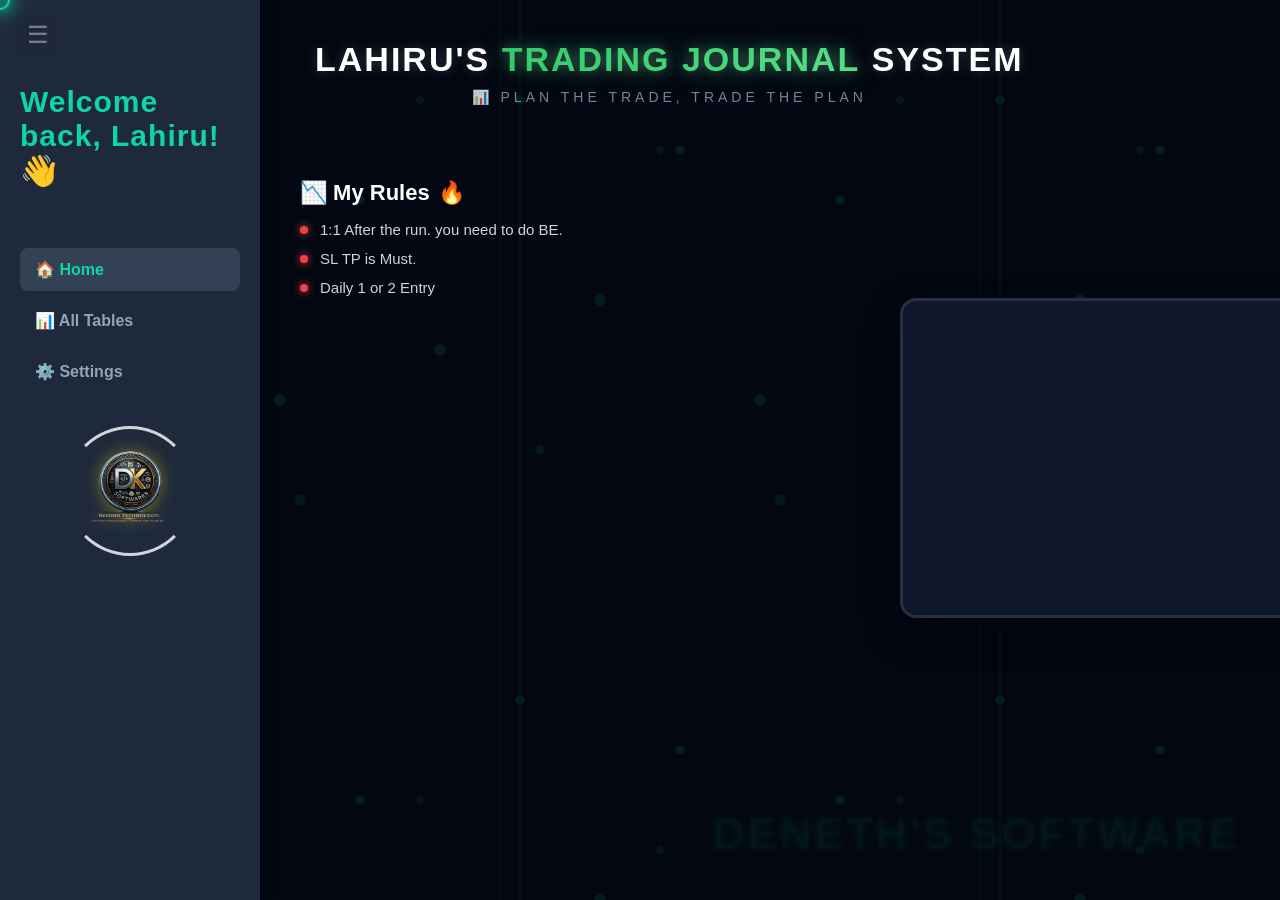
==== commit 301d1b4d: "Add custom software ad popup modal and clean up sidebar logo styles" ====
--- a/index.html
+++ b/index.html
@@ -1,249 +1,266 @@
-<!DOCTYPE html>
-<html lang="en">
-<head>
-    <meta charset="UTF-8">
-    <meta name="viewport" content="width=device-width, initial-scale=1.0">
-    <title>Trading Journal Multi-Manager</title>
-    <link rel="stylesheet" href="https://cdn.jsdelivr.net/gh/jdecked/twemoji-amaranth@v14.0.2/twemoji-amaranth.css">
-    <link rel="stylesheet" href="style.css">
-<script src="https://www.gstatic.com/firebasejs/10.8.0/firebase-app-compat.js"></script>
-<script src="https://www.gstatic.com/firebasejs/10.8.0/firebase-firestore-compat.js"></script>
-<script src="https://www.gstatic.com/firebasejs/10.8.0/firebase-storage-compat.js"></script>
-</head>
-<body>
-
-    <div class="sidebar">
-        <div class="logo">
-                <h2>Welcome back, Lahiru! <span class="wave-emoji">👋</span></h2>
-                </div>
-        <nav>
-            <a href="#" id="btn-home" class="active" onclick="showSection('home')">🏠 Home</a>
-            <a href="#" id="btn-tables" onclick="showSection('tables')">📊 All Tables</a>
-            <a href="#" id="btn-settings" onclick="showSection('settings')">⚙️ Settings</a>
-<div class="sidebar-logo-container">
-    <a href="https://wa.me/94706716409" target="_blank" class="logo-link">
-        <img src="Dk logo 4.png" alt="Dk logo 4" class="sidebar-logo">
-    </a>
-</div>
-
-
-
-
-        </nav>
-    </div>
-
-    <div class="main-content">  
-        
-        <div id="home-view" class="view-section">
-            <div class="header-row">
-            <div class="trading-journal-title-box">
-                <h1 class="main-journal-title">
-                    Lahiru's <span class="highlight-text">Trading Journal</span> System
-                </h1>
-                <p class="sub-journal-title">📊 Plan the Trade, Trade the Plan</p>
-            </div>
-            
-                
-                <div class="slideshow-container">
-                    <div class="mySlides fade">
-                        <img src="img1.jpg" style="width:100%">
-                    </div>
-                    <div class="mySlides fade">
-                        <img src="img2.jpg" style="width:100%">
-                    </div>
-                    <div class="mySlides fade">
-                        <img src="img3.png" style="width:100%">
-                    </div>
-                </div>
-            </div
-          <div class="my-rules-card">
-    <h2 class="rules-card-title">📉 My Rules <span class="fire-emoji">🔥</span></h2>
-    <ul class="rules-card-list">
-        <li><span class="bullet-check"></span> 1:1 After the run. you need to do BE.</li>
-        <li><span class="bullet-check"></span> SL TP is Must.</li>
-        <li><span class="bullet-check"></span> Daily 1 or 2 Entry</li>
-    </ul>
-</div>
-        
-
-        <button id="btn-toggle-sidebar" class="toggle-hamburger-btn" onclick="toggleSidebar()">
-            ☰
-        </button>
-
-        <div class="My Rules hidden" id="my-rules-section"></div>
-  <div id="tables-list-view" class="view-section hidden" style="padding: 20px;">
-    <div style="display: flex; justify-content: flex-start; align-items: center; gap: 20px; margin-bottom: 30px; width: 100%;">
-
-       <h2 id="tables-title">My Journal Tables</h2>
-
-<div class="btn-primary-container">
-    <button id="btn-add-table" class="btn-primary" onclick="createNewTable()">+ Add New Table</button>
-<div class="import-container">
-    <input type="file" id="jsonFileInput" accept=".json" onchange="importJSONBackup(event)" style="display: none;">
-    
-    <button onclick="document.getElementById('jsonFileInput').click()" class="btn-import">
-        <span class="btn-icon">📂</span>
-        <span class="btn-text">Import JSON Backup</span>
-    </button>
-</div>
-</div>
-    </div>
-
-   
-            <div id="table-grid" class="table-grid"></div>
-        </div>
-
-        <div id="single-table-view" class="view-section hidden">
-            <button class="btn-back" onclick="showSection('tables')">⬅️ Back to All Tables</button>
-            
-            <div class="table-header-container">
-                <h2 id="current-table-title">Table Name</h2>
-                
-                <div class="stats-bar">
-                    <div class="m-result">Monthly Results</div>
-                    <div class="stat-box profit">Profit: <span id="stat-profit">0</span></div>
-                    <div class="stat-box loss">Loss: <span id="stat-loss">0</span></div>
-                    <div class="stat-box be">BE: <span id="stat-be">0</span></div>
-                </div>
-                  
-                <div class="stat-box" style="background-color: #c7ded2; padding: 10px; border-radius: 8px; text-align: center; font-weight: bold; display: inline-block; margin-left: 10px;">
-                    <span style="font-size: 11px; color: #047857; display: block;">MONTHLY WIN RATE</span>
-                    <span id="stat-monthly-winrate" style="font-size: 20px; color: #065f46; font-weight: 800;">0%</span>
-                </div>
-
-                <button class="btn-row" onclick="addNewRow()">+ Add Row</button>
-
-                    <script src="https://cdnjs.cloudflare.com/ajax/libs/jspdf/2.5.1/jspdf.umd.min.js"></script>
-                    <script src="https://cdnjs.cloudflare.com/ajax/libs/html2canvas/1.4.1/html2canvas.min.js"></script>
-
-                    <div class="export-container">
-                        <button id="btn-json-backup" onclick="exportJSONBackup()" class="btn-export">
-                            <span class="btn-icon">📦</span>
-                            <span class="btn-text">Export JSON Backup</span>
-                        </button>
-                    </div>
-
-                <script src="https://cdn.jsdelivr.net/npm/xlsx@0.18.5/dist/xlsx.full.min.js"></script>
-                <button id="download-excel-btn">Export to Excel (.xlsx)</button>
-                <table id="my-trading-table">
-                </table>
-
-
-
-
-                <button id="download-pdf-btn">Export to PDF</button>
-
-                <table id="my-trading-table">
-                </table>
-
-            </div>
-            <div class="month-tabs">
-                <button class="month-btn active" onclick="switchMonth('Jan')">Jana</button>
-                <button class="month-btn" onclick="switchMonth('Feb')">Feb</button>
-                <button class="month-btn" onclick="switchMonth('Mar')">Mar</button>
-                <button class="month-btn" onclick="switchMonth('Apr')">Apr</button>
-                <button class="month-btn" onclick="switchMonth('May')">May</button>
-                <button class="month-btn" onclick="switchMonth('Jun')">Jun</button>
-                <button class="month-btn" onclick="switchMonth('Jul')">Jul</button>
-                <button class="month-btn" onclick="switchMonth('Aug')">Aug</button>
-                <button class="month-btn" onclick="switchMonth('Sep')">Sep</button>
-                <button class="month-btn" onclick="switchMonth('Oct')">Oct</button>
-                <button class="month-btn" onclick="switchMonth('Nov')">Nov</button>
-                <button class="month-btn" onclick="switchMonth('Dec')">Dec</button>
-            </div>
-
-            <div class="spreadsheet-container">
-                <div class="table-responsive">
-                    <table>
-                        <thead>
-                            <tr>
-                                <th>Date</th>
-                                <th>Day</th>
-                                <th>Pair</th>
-                                <th>Buy Or Sell</th>
-                                <th>Method</th>
-                                <th>Result</th>
-                                <th>Session</th>
-                                <th>RR</th>
-                                <th>Entry Reason</th>
-                                <th>Target Point</th>
-                                <th>Mistakes & Notes</th>
-                                <th>Image</th>
-                            </tr>
-                        </thead>
-                        <tbody id="table-body"></tbody>
-                    </table>
-                </div>
-            </div>
-        </div>
-
-        
-
-        <div id="settings-view" class="view-section hidden">
-            <div class="header-row">
-                <h2>Journal Settings</h2>
-            </div>
-
-            
-            <div class="settings-container">
-                <div class="settings-card">
-                    <h3>💱 Currency Pairs</h3>
-                    <ul id="settings-pair-list"></ul>
-                    <div class="settings-inputs">
-                        <input type="text" id="txt-new-pair" placeholder="උදා: EUR/USD, GBP/USD">
-                        <button onclick="addPairOption()">Add</button>
-                    </div>
-                </div>
-
-                <div class="settings-card">
-                    <h3>📈 Trading Methods</h3>
-                    <ul id="settings-method-list"></ul>
-                    <div class="settings-inputs">
-                        <input type="text" id="txt-new-method" placeholder="උදා: MSS, CISD">
-                        <button onclick="addMethodOption()">Add</button>
-                    </div>
-                </div>
-
-                <div class="settings-card">
-                    <h3>🌏 Trading Sessions</h3>
-                    <ul id="settings-session-list"></ul>
-                    <div class="settings-inputs">
-                        <input type="text" id="txt-new-session" placeholder="උදා: TOKYO, SYDNEY">
-                        <button onclick="addSessionOption()">Add</button>
-                    </div>
-                </div>
-            </div>
-        </div>
-
-    </div> 
-
-    <div id="modal-container" style="display: none !important;"></div>
-    <div id="modal" style="display: none !important;"></div>
-
- <div id="image-modal" class="modal-overlay hidden">
-    <div class="modal-content">
-        <span id="close-modal" class="close-btn-modern" onclick="closeImageModal()">&times;</span>
-        <img id="modal-preview-img" src="" alt="Chart Preview">
-    </div>
-</div>
-
-    <div id="custom-table-modal" class="modal-overlay hidden" style="position: fixed; top: 0; left: 0; width: 100%; height: 100%; background: rgba(0,0,0,0.6); display: flex; align-items: center; justify-content: center; z-index: 9999; backdrop-filter: blur(5px);">
-        <div class="modal-content" style="background: #1e1b4b; padding: 25px; border-radius: 12px; border: 1px solid rgba(255,255,255,0.1); width: 90%; max-width: 400px; position: relative; box-shadow: 0 10px 25px rgba(0,0,0,0.5); text-align: center;">
-            <span id="close-table-modal" class="modal-close" style="position: absolute; top: 10px; right: 15px; font-size: 24px; color: #94a3b8; cursor: pointer;">&times;</span>
-            <h3 style="color: white; margin-top: 0; font-size: 18px; margin-bottom: 15px;">Create New Table</h3>
-            <input type="text" id="new-table-name-input" placeholder="Enter table name..." style="width: 100%; padding: 10px; border-radius: 6px; border: 1px solid #334155; background: #0f172a; color: white; font-size: 14px; box-sizing: border-box; outline: none; margin-bottom: 20px;">
-            <div style="display: flex; gap: 10px; justify-content: flex-end;">
-                <button id="cancel-table-modal" style="background: #475569; color: white; border: none; padding: 8px 16px; border-radius: 6px; font-weight: bold; cursor: pointer; font-size: 13px;">Cancel</button>
-                <button id="confirm-table-modal" style="background: #22c55e; color: white; border: none; padding: 8px 16px; border-radius: 6px; font-weight: bold; cursor: pointer; font-size: 13px;">Create Table</button>
-            </div>
-        </div>
-    </div>
-   
-    <canvas id="trading-bg-canvas"></canvas>
-<div id="custom-glow-cursor"></div>
-
-
-
-    <script src="script.js"></script>
-</body>
+<!DOCTYPE html>
+<html lang="en">
+<head>
+    <meta charset="UTF-8">
+    <meta name="viewport" content="width=device-width, initial-scale=1.0">
+    <title>Trading Journal Multi-Manager</title>
+    <link rel="stylesheet" href="https://cdn.jsdelivr.net/gh/jdecked/twemoji-amaranth@v14.0.2/twemoji-amaranth.css">
+    <link rel="stylesheet" href="style.css">
+<script src="https://www.gstatic.com/firebasejs/10.8.0/firebase-app-compat.js"></script>
+<script src="https://www.gstatic.com/firebasejs/10.8.0/firebase-firestore-compat.js"></script>
+<script src="https://www.gstatic.com/firebasejs/10.8.0/firebase-storage-compat.js"></script>
+</head>
+<body>
+
+    <div class="sidebar">
+        <div class="logo">
+                <h2>Welcome back, Lahiru! <span class="wave-emoji">👋</span></h2>
+                </div>
+        <nav>
+            <a href="#" id="btn-home" class="active" onclick="showSection('home')">🏠 Home</a>
+            <a href="#" id="btn-tables" onclick="showSection('tables')">📊 All Tables</a>
+            <a href="#" id="btn-settings" onclick="showSection('settings')">⚙️ Settings</a>
+
+          <div class="sidebar-logo-container">
+    <div class="logo-link" id="open-ad-modal">
+        <img src="Dk logo 4.png" alt="Dk logo 4" class="sidebar-logo">
+    </div>
+</div>
+
+<div id="ad-custom-modal" class="ad-modal-overlay">
+    <div class="ad-modal-content">
+        <span id="close-ad-modal" class="ad-modal-close">&times;</span>
+        
+        <h3 class="ad-modal-title">Looking for Software? 💻</h3>
+        <p class="ad-modal-text">
+           Contact us to build any type of Custom Software and Web Apps tailored to your needs!
+        </p>
+        
+        <div class="ad-modal-subtext">✨ Contact Me Now ✨</div>
+        
+        <a href="https://wa.me/94706716409" target="_blank" class="ad-whatsapp-btn">
+            <span class="ad-wp-icon">💬</span> Chat on WhatsApp
+        </a>
+    </div>
+</div>
+
+
+        </nav>
+    </div>
+
+    <div class="main-content">  
+        
+        <div id="home-view" class="view-section">
+            <div class="header-row">
+            <div class="trading-journal-title-box">
+                <h1 class="main-journal-title">
+                    Lahiru's <span class="highlight-text">Trading Journal</span> System
+                </h1>
+                <p class="sub-journal-title">📊 Plan the Trade, Trade the Plan</p>
+            </div>
+            
+                
+                <div class="slideshow-container">
+                    <div class="mySlides fade">
+                        <img src="img1.jpg" style="width:100%">
+                    </div>
+                    <div class="mySlides fade">
+                        <img src="img2.jpg" style="width:100%">
+                    </div>
+                    <div class="mySlides fade">
+                        <img src="img3.png" style="width:100%">
+                    </div>
+                </div>
+            </div
+          <div class="my-rules-card">
+    <h2 class="rules-card-title">📉 My Rules <span class="fire-emoji">🔥</span></h2>
+    <ul class="rules-card-list">
+        <li><span class="bullet-check"></span> 1:1 After the run. you need to do BE.</li>
+        <li><span class="bullet-check"></span> SL TP is Must.</li>
+        <li><span class="bullet-check"></span> Daily 1 or 2 Entry</li>
+    </ul>
+</div>
+        
+
+        <button id="btn-toggle-sidebar" class="toggle-hamburger-btn" onclick="toggleSidebar()">
+            ☰
+        </button>
+
+        <div class="My Rules hidden" id="my-rules-section"></div>
+  <div id="tables-list-view" class="view-section hidden" style="padding: 20px;">
+    <div style="display: flex; justify-content: flex-start; align-items: center; gap: 20px; margin-bottom: 30px; width: 100%;">
+
+       <h2 id="tables-title">My Journal Tables</h2>
+
+<div class="btn-primary-container">
+    <button id="btn-add-table" class="btn-primary" onclick="createNewTable()">+ Add New Table</button>
+<div class="import-container">
+    <input type="file" id="jsonFileInput" accept=".json" onchange="importJSONBackup(event)" style="display: none;">
+    
+    <button onclick="document.getElementById('jsonFileInput').click()" class="btn-import">
+        <span class="btn-icon">📂</span>
+        <span class="btn-text">Import JSON Backup</span>
+    </button>
+</div>
+</div>
+    </div>
+
+   
+            <div id="table-grid" class="table-grid"></div>
+        </div>
+
+        <div id="single-table-view" class="view-section hidden">
+            <button class="btn-back" onclick="showSection('tables')">⬅️ Back to All Tables</button>
+            
+            <div class="table-header-container">
+                <h2 id="current-table-title">Table Name</h2>
+                
+                <div class="stats-bar">
+                    <div class="m-result">Monthly Results</div>
+                    <div class="stat-box profit">Profit: <span id="stat-profit">0</span></div>
+                    <div class="stat-box loss">Loss: <span id="stat-loss">0</span></div>
+                    <div class="stat-box be">BE: <span id="stat-be">0</span></div>
+                </div>
+                  
+                <div class="stat-box" style="background-color: #c7ded2; padding: 10px; border-radius: 8px; text-align: center; font-weight: bold; display: inline-block; margin-left: 10px;">
+                    <span style="font-size: 11px; color: #047857; display: block;">MONTHLY WIN RATE</span>
+                    <span id="stat-monthly-winrate" style="font-size: 20px; color: #065f46; font-weight: 800;">0%</span>
+                </div>
+
+                <button class="btn-row" onclick="addNewRow()">+ Add Row</button>
+
+                    <script src="https://cdnjs.cloudflare.com/ajax/libs/jspdf/2.5.1/jspdf.umd.min.js"></script>
+                    <script src="https://cdnjs.cloudflare.com/ajax/libs/html2canvas/1.4.1/html2canvas.min.js"></script>
+
+                    <div class="export-container">
+                        <button id="btn-json-backup" onclick="exportJSONBackup()" class="btn-export">
+                            <span class="btn-icon">📦</span>
+                            <span class="btn-text">Export JSON Backup</span>
+                        </button>
+                    </div>
+
+                <script src="https://cdn.jsdelivr.net/npm/xlsx@0.18.5/dist/xlsx.full.min.js"></script>
+                <button id="download-excel-btn">Export to Excel (.xlsx)</button>
+                <table id="my-trading-table">
+                </table>
+
+
+
+
+                <button id="download-pdf-btn">Export to PDF</button>
+
+                <table id="my-trading-table">
+                </table>
+
+            </div>
+            <div class="month-tabs">
+                <button class="month-btn active" onclick="switchMonth('Jan')">Jana</button>
+                <button class="month-btn" onclick="switchMonth('Feb')">Feb</button>
+                <button class="month-btn" onclick="switchMonth('Mar')">Mar</button>
+                <button class="month-btn" onclick="switchMonth('Apr')">Apr</button>
+                <button class="month-btn" onclick="switchMonth('May')">May</button>
+                <button class="month-btn" onclick="switchMonth('Jun')">Jun</button>
+                <button class="month-btn" onclick="switchMonth('Jul')">Jul</button>
+                <button class="month-btn" onclick="switchMonth('Aug')">Aug</button>
+                <button class="month-btn" onclick="switchMonth('Sep')">Sep</button>
+                <button class="month-btn" onclick="switchMonth('Oct')">Oct</button>
+                <button class="month-btn" onclick="switchMonth('Nov')">Nov</button>
+                <button class="month-btn" onclick="switchMonth('Dec')">Dec</button>
+            </div>
+
+            <div class="spreadsheet-container">
+                <div class="table-responsive">
+                    <table>
+                        <thead>
+                            <tr>
+                                <th>Date</th>
+                                <th>Day</th>
+                                <th>Pair</th>
+                                <th>Buy Or Sell</th>
+                                <th>Method</th>
+                                <th>Result</th>
+                                <th>Session</th>
+                                <th>RR</th>
+                                <th>Entry Reason</th>
+                                <th>Target Point</th>
+                                <th>Mistakes & Notes</th>
+                                <th>Image</th>
+                            </tr>
+                        </thead>
+                        <tbody id="table-body"></tbody>
+                    </table>
+                </div>
+            </div>
+        </div>
+
+        
+
+        <div id="settings-view" class="view-section hidden">
+            <div class="header-row">
+                <h2>Journal Settings</h2>
+            </div>
+
+            
+            <div class="settings-container">
+                <div class="settings-card">
+                    <h3>💱 Currency Pairs</h3>
+                    <ul id="settings-pair-list"></ul>
+                    <div class="settings-inputs">
+                        <input type="text" id="txt-new-pair" placeholder="උදා: EUR/USD, GBP/USD">
+                        
+                        <button onclick="addPairOption()">Add</button>
+                    </div>
+                </div>
+
+                <div class="settings-card">
+                    <h3>📈 Trading Methods</h3>
+                    <ul id="settings-method-list"></ul>
+                    <div class="settings-inputs">
+                        <input type="text" id="txt-new-method" placeholder="උදා: MSS, CISD">
+                        <button onclick="addMethodOption()">Add</button>
+                    </div>
+                </div>
+
+                <div class="settings-card">
+                    <h3>🌏 Trading Sessions</h3>
+                    <ul id="settings-session-list"></ul>
+                    <div class="settings-inputs">
+                        <input type="text" id="txt-new-session" placeholder="උදා: TOKYO, SYDNEY">
+                        <button onclick="addSessionOption()">Add</button>
+                    </div>
+                </div>
+            </div>
+        </div>
+
+    </div> 
+
+    <div id="modal-container" style="display: none !important;"></div>
+    <div id="modal" style="display: none !important;"></div>
+
+ <div id="image-modal" class="modal-overlay hidden">
+    <div class="modal-content">
+        <span id="close-modal" class="close-btn-modern" onclick="closeImageModal()">&times;</span>
+        <img id="modal-preview-img" src="" alt="Chart Preview">
+    </div>
+</div>
+
+    <div id="custom-table-modal" class="modal-overlay hidden" style="position: fixed; top: 0; left: 0; width: 100%; height: 100%; background: rgba(0,0,0,0.6); display: flex; align-items: center; justify-content: center; z-index: 9999; backdrop-filter: blur(5px);">
+        <div class="modal-content" style="background: #1e1b4b; padding: 25px; border-radius: 12px; border: 1px solid rgba(255,255,255,0.1); width: 90%; max-width: 400px; position: relative; box-shadow: 0 10px 25px rgba(0,0,0,0.5); text-align: center;">
+            <span id="close-table-modal" class="modal-close" style="position: absolute; top: 10px; right: 15px; font-size: 24px; color: #94a3b8; cursor: pointer;">&times;</span>
+            <h3 style="color: white; margin-top: 0; font-size: 18px; margin-bottom: 15px;">Create New Table</h3>
+            <input type="text" id="new-table-name-input" placeholder="Enter table name..." style="width: 100%; padding: 10px; border-radius: 6px; border: 1px solid #334155; background: #0f172a; color: white; font-size: 14px; box-sizing: border-box; outline: none; margin-bottom: 20px;">
+            <div style="display: flex; gap: 10px; justify-content: flex-end;">
+                <button id="cancel-table-modal" style="background: #475569; color: white; border: none; padding: 8px 16px; border-radius: 6px; font-weight: bold; cursor: pointer; font-size: 13px;">Cancel</button>
+                <button id="confirm-table-modal" style="background: #22c55e; color: white; border: none; padding: 8px 16px; border-radius: 6px; font-weight: bold; cursor: pointer; font-size: 13px;">Create Table</button>
+            </div>
+        </div>
+    </div>
+   
+    <canvas id="trading-bg-canvas"></canvas>
+<div id="custom-glow-cursor"></div>
+
+
+
+    <script src="script.js"></script>
+</body>
 </html>
--- a/style.css
+++ b/style.css
@@ -1,1647 +1,1771 @@
-* {
-    box-sizing: border-box;
-
-}
-
-body {
-    margin: 0;
-    font-family: 'Segoe UI', -apple-system, BlinkMacSystemFont, Roboto, sans-serif;
-    display: flex;
-    height: 100vh;
-    color: #f8fafc;
-    position: relative;
-    overflow: hidden;
-    background: #030712;
-    body {
-    font-family: "Twemoji Amaranth", "Segoe UI", Tahoma, Geneva, Verdana, sans-serif;
-}
-}
-
-#trading-bg-canvas {
-    position: absolute;
-    top: 0;
-    left: 0;
-    width: 100%;
-    height: 100%;
-    z-index: -1;
-    pointer-events: none !important;
-    opacity: 0.18;
-}
-
-#custom-glow-cursor {
-    width: 20px;
-    height: 20px;
-    background: rgba(14, 213, 168, 0.4);
-    border: 2px solid #0ed5a8;
-    border-radius: 50%;
-    position: fixed;
-    transform: translate(-50%, -50%);
-    pointer-events: none;
-    z-index: 9999;
-    box-shadow: 0 0 15px #0ed5a8, 0 0 30px rgba(14, 213, 168, 0.6);
-    transition: width 0.1s, height 0.1s;
-}
-
-.hidden { display: none !important; }
-body::before {
-    content: "";
-    position: absolute;
-    top: 0;
-    left: 0;
-    width: 100%;
-    height: 100%;
-    z-index: -1;
-    pointer-events: none !important;
-    opacity: 0.12;
-    background-image: 
-        linear-gradient(90deg, transparent 39px, rgba(34, 197, 94, 0.4) 39px, rgba(34, 197, 94, 0.4) 41px, transparent 41px),
-        radial-gradient(circle at 40px 100px, #22c55e 4px, transparent 5px),
-        radial-gradient(circle at 120px 300px, #22c55e 5px, transparent 6px),
-        radial-gradient(circle at 200px 150px, #0ed5a8 4px, transparent 5px),
-        radial-gradient(circle at 280px 400px, #22c55e 5px, transparent 6px),
-        radial-gradient(circle at 360px 200px, #0ed5a8 4px, transparent 5px),
-        radial-gradient(circle at 440px 350px, #22c55e 5px, transparent 6px);
-    background-size: 480px 600px;
-    animation: tradingLinesFlow 15s linear infinite;
-}
-
-body::after {
-    content: "";
-    position: absolute;
-    top: 0;
-    left: 0;
-    width: 100%;
-    height: 100%;
-    z-index: -1;
-    pointer-events: none !important;
-    opacity: 0.08;
-    background-image: 
-        linear-gradient(90deg, transparent 19px, rgba(14, 213, 168, 0.3) 19px, rgba(14, 213, 168, 0.3) 21px, transparent 21px),
-        radial-gradient(circle at 60px 450px, #0ed5a8 4px, transparent 5px),
-        radial-gradient(circle at 180px 150px, #22c55e 4px, transparent 5px),
-        radial-gradient(circle at 300px 500px, #0ed5a8 5px, transparent 6px),
-        radial-gradient(circle at 420px 100px, #22c55e 4px, transparent 5px);
-    background-size: 480px 700px;
-    animation: tradingLinesFlow 22s linear infinite reverse;
-}
-
-.hidden { 
-    display: none !important; 
-}
-
-@keyframes tradingLinesFlow {
-    0% {
-        background-position: 0px 600px;
-    }
-    100% {
-        background-position: 0px 0px;
-    }
-}
-
-/* =============================================
-   📈 TRADING CANVAS BACKGROUND
-   ============================================= */
-#trading-canvas {
-    opacity: 0.6 !important;
-    filter: drop-shadow(0 0 20px rgba(34, 197, 94, 0.6));
-    mix-blend-mode: screen; 
-}
-
-/* =============================================
-   📁 SIDEBAR LAYOUT & STYLES
-   ============================================= */
-.sidebar {
-    width: 260px;
-    background-color: #1e293b; 
-    color: #ffffff;
-    padding: 30px 20px;
-    flex-shrink: 0;
-    box-shadow: 4px 0 15px rgba(0,0,0,0.05);
-    display: flex;
-    flex-direction: column;
-    padding-top: 60px !important; 
-    transition: all 0.3s cubic-bezier(0.4, 0, 0.2, 1);
-}
-
-.sidebar .logo {
-    font-size: 20px;
-    font-weight: 800;
-    margin-bottom: 35px;
-    color: #0ed5a8;
-    letter-spacing: 1px;
-}
-
-.sidebar-nav {
-    flex-grow: 1;
-}
-
-/* =============================================
-   🔗 NAVIGATION LINKS
-   ============================================= */
-nav a {
-    display: flex;
-    align-items: center;
-    color: #94a3b8;
-    text-decoration: none;
-    padding: 12px 15px;
-    margin-bottom: 8px;
-    border-radius: 8px;
-    font-weight: 600;
-    transition: all 0.2s ease;
-}
-
-nav a:hover, nav a.active {
-    background-color: #334155;
-    color: #0ed5a8;
-}
-
-/* =============================================
-   🏷️ SIDEBAR WATERMARK
-   ============================================= */
-.sidebar-watermark {
-    font-size: 11px;
-    color: #64748b;
-    text-align: center;
-    font-weight: bold;
-    letter-spacing: 1px;
-    border-top: 1px solid #334155;
-    padding-top: 15px;
-    text-transform: uppercase;
-}
-
-/* =============================================
-   💻 MAIN CONTENT WATERMARK
-   ============================================= */
-.main-content::before {
-    content: "Deneth's software";
-    position: fixed;
-    bottom: 40px;
-    right: 40px;
-    font-size: 45px;
-    font-weight: 900;
-    font-family: 'Poppins', sans-serif;
-    color: rgba(14, 213, 168, 0.03); 
-    text-shadow: 0 0 10px rgba(14, 213, 168, 0.08);
-    pointer-events: none;
-    z-index: 0;
-    text-transform: uppercase;
-    letter-spacing: 2px;
-}
-
-/* =============================================
-   📊 DASHBOARD TABLES GRID LAYOUT
-   ============================================= */
-#table-grid {
-    display: flex !important;
-    flex-wrap: wrap !important;
-    justify-content: flex-start !important; 
-    align-items: center !important;
-    gap: 25px !important;
-    width: 100% !important;
-    padding-left: 0 !important;
-    margin-left: 0 !important; 
-}
-
-/* =============================================
-   🏠 HOME VIEW HEADER BLOCK
-   ============================================= */
-/* --- PREMIUM TITLE CONTAINER --- */
-.trading-journal-title-box {
-    text-align: center;
-    width: 100%;               /* 👈 මුළු පේජ් එකේම ඉඩ ගන්නවා */
-    max-width: 100%;
-    margin: 25px auto 35px auto; /* 👈 autoMargin එකෙන් වම සහ දකුණ නූලටම මැද තියනවා */
-    padding: 15px;
-    position: relative;
-    z-index: 10;
-    display: flex;             /* 👈 ඇතුළේ තියෙන එව්වත් හරියටම සෙන්ටර් කරන්න flex දැම්මා */
-    flex-direction: column;
-    align-items: center;       /* 👈 සිරස්ව සහ තිරස්ව මැදටම ගනී */
-
-}
-
-/* --- 🚀 MAIN TITLE WITH BREATHING GLOW EFFECT --- */
-.main-journal-title {
-    font-size: 34px;
-    font-weight: 800;
-    color: #ffffff;
-    text-transform: uppercase;
-    letter-spacing: 2px;
-    margin: 0 auto;            /* 👈 Title එක මැදටම ලොක් කලා */
-    text-align: center;
-    font-family: 'Poppins', 'Segoe UI', sans-serif;
-    display: inline-block;     /* Gradient එක ලස්සනට මැද පේන්න */
-    
-    /* Soft Trading Glow */
-    text-shadow: 0 0 12px rgba(255, 255, 255, 0.2);
-    
-    /* ඇනිමේෂන් එක ක්‍රියාත්මක කිරීම */
-    animation: titleBreathing 3s ease-in-out infinite alternate;
-}
-
-/* --- 💚 TRADING JOURNAL HIGHLIGHT (GREEN GRADIENT) --- */
-.main-journal-title .highlight-text {
-    background: linear-gradient(135deg, #22c55e, #4ade80);
-    -webkit-background-clip: text;
-    -webkit-text-fill-color: transparent;
-    display: inline-block;
-    
-    /* Neon Green Glow */
-    filter: drop-shadow(0 0 10px rgba(34, 197, 94, 0.5));
-}
-
-/* --- 📈 SUB TITLE --- */
-.sub-journal-title {
-    font-size: 14px;
-    font-weight: 500;
-    color: #94a3b8; /* Slate gray color */
-    text-transform: uppercase;
-    letter-spacing: 4px;
-    margin: 10px auto 0 auto; /* 👈 Subtitle එකත් නූලටම මැදට ගත්තා */
-    text-align: center;
-    opacity: 0.8;
-}
-/* --- 🎬 ANIMATION KEYFRAMES --- */
-@keyframes titleBreathing {
-    0% {
-        transform: scale(1);
-        text-shadow: 0 0 12px rgba(255, 255, 255, 0.2),
-                     0 0 20px rgba(34, 197, 94, 0.2);
-    }
-    100% {
-        transform: scale(1.015); /* හෙමින් පොඩ්ඩක් ලොකු වෙනවා */
-        text-shadow: 0 0 18px rgba(255, 255, 255, 0.3),
-                     0 0 30px rgba(34, 197, 94, 0.45); /* Glow එක වැඩි වෙනවා */
-    }
-}
-
-/* --- 📦 HEADER ROW CONTAINER (MAIN LAYOUT) --- */
-.header-row {
-    display: flex;
-    justify-content: center;  
-    align-items: center;
-    width: 100%;
-    margin-bottom: 25px;        
-    position: relative;        
-    z-index: 1;   
-            
-}
-
-
-/*===============================================
-All table titles will use this style for a consistent premium look across the dashboard
-================================================*/
-#tables-title {
-    margin: 0;
-    font-size: 28px;  
-    font-size: 28px;
-    font-weight: 800;
-    font-family: 'Segoe UI', sans-serif;
-    color: #0ed5a8 !important; 
-    letter-spacing: 0.5px;
-    text-shadow: 0 0 4px rgba(14, 213, 168, 0.4),
-                 0 0 12px rgba(14, 213, 168, 0.6),
-                 0 0 20px rgba(14, 213, 168, 0.3);
-    
-    text-align: center;        
-    width: 100%;                
-    white-space: nowrap; 
-    
-}
-
-
-
-/* =============================================
-   👋 Waving Emoji Animation
-   ============================================= */
-.wave-emoji {
-    display: inline-block;
-    animation: wave-animation 2.5s infinite; 
-    transform-origin: 70% 70%; 
-}
-
-@keyframes wave-animation {
-     0% { transform: rotate( 0.0deg) }
-    10% { transform: rotate(14.0deg) } 
-    20% { transform: rotate(-8.0deg) }
-    30% { transform: rotate(14.0deg) }
-    40% { transform: rotate(-4.0deg) }
-    50% { transform: rotate(10.0deg) }
-    60% { transform: rotate( 0.0deg) } 
-   100% { transform: rotate( 0.0deg) }
-}
-
-/* =============================================
-   🗂️ TABLE GRID ALIGNMENT
-   ============================================= */
-#table-grid {
-    display: flex !important;
-    flex-wrap: wrap !important;
-    justify-content: flex-start !important; 
-    align-items: center !important;
-    gap: 20px !important;
-    width: 100% !important;
-    padding: 10px 0 !important;
-}
-
-/* =============================================
-   🕯️ TRADINGVIEW PREMIUM DARK CARDS
-   ============================================= */
-.table-card {
-    min-width: 160px;
-    max-width: 200px;
-    margin: 0 !important; 
-    text-align: center;
-}
-
-.table-card {
-    background: #1e222d !important; 
-    padding: 30px 20px;
-    border-radius: 14px;
-    text-align: center;
-    cursor: pointer;
-    position: relative;
-    overflow: hidden;
-    border: 1px solid rgba(255, 255, 255, 0.08);
-    box-shadow: 0 6px 20px rgba(0, 0, 0, 0.2);
-    transition: all 0.35s cubic-bezier(0.25, 0.8, 0.25, 1);
-}
-
-.table-card::before {
-    content: "";
-    position: absolute;
-    top: 0; left: 0; width: 100%; height: 100%;
-    background-image: 
-        linear-gradient(rgba(255, 255, 255, 0.015) 1px, transparent 1px),
-        linear-gradient(90deg, rgba(255, 255, 255, 0.015) 1px, transparent 1px);
-    background-size: 20px 20px;
-    pointer-events: none;
-    z-index: 1;
-}
-
-.table-card h3 {
-    margin: 0;
-    font-size: 16px;
-    font-weight: 600;
-    color: #ffffff !important; 
-    position: relative;
-    z-index: 3;
-    transition: all 0.3s ease;
-}
-
-.table-card::after {
-    content: "This is your table";
-    position: absolute;
-    bottom: -20px;
-    left: 0;
-    width: 100%;
-    font-size: 11px;
-    font-weight: 800;
-    text-transform: uppercase;
-    color: #0ed5a8; 
-    letter-spacing: 1px;
-    opacity: 0;
-    z-index: 3;
-    transition: all 0.35s cubic-bezier(0.25, 0.8, 0.25, 1);
-}
-
-/* =============================================
-   ✨ CARD HOVER AND ACTIVE STATES
-   ============================================= */
-.table-card:hover {
-    transform: translateY(-6px);
-    background: #242936 !important; 
-    border-color: rgba(14, 213, 168, 0.4) !important; 
-    box-shadow: 0 12px 24px rgba(14, 213, 168, 0.15), 
-                inset 0 0 15px rgba(14, 213, 168, 0.05);
-}
-
-.table-card:hover h3 {
-    transform: translateY(-8px);
-}
-
-.table-card:hover::after {
-    opacity: 1;
-    bottom: 15px; 
-    text-shadow: 0 0 8px rgba(14, 213, 168, 0.6);
-}
-
-.table-card:active {
-    transform: translateY(-2px) scale(0.98);
-}
-
-/* =============================================
-   📊 SINGLE TABLE VIEW HEADER & STATS
-   ============================================= */
-.table-header-container {
-    display: flex;
-    justify-content: space-between;
-    align-items: center;
-    flex-wrap: wrap;
-    gap: 15px;
-    margin-bottom: 20px;
-    background: rgb(182, 80, 80);
-    padding: 15px 20px;
-    border-radius: 12px;
-    box-shadow: 0 1px 3px rgba(210, 210, 210, 0.05);
-    position: relative;
-    z-index: 1;
-}
-
-.table-header-container h2 { margin: 0; font-size: 22px; }
-
-.stats-bar {
-    display: flex;
-    gap: 12px;
-}
-
-/* =============================================
-   🗓️ MONTH TABS NAVIGATION SYSTEM
-   ============================================= */
-.month-tabs {
-    display: flex;
-    gap: 6px;
-    margin-bottom: 15px;
-    overflow-x: auto;
-    padding-bottom: 6px;
-    
-    position: relative;
-    z-index: 1;
-}
-
-.month-tabs::-webkit-scrollbar { height: 5px; }
-.month-tabs::-webkit-scrollbar-thumb { background: #cbd5e1; border-radius: 10px; }
-
-.month-btn {
-    background-color: white;
-    color: #64748b;
-    border: 1px solid #e2e8f0;
-    padding: 8px 16px;
-    border-radius: 6px;
-    cursor: pointer;
-    font-weight: 600;
-    font-size: 13px;
-    transition: all 0.15s ease;
-}
-
-.month-btn:hover { background-color: #f8fafc; color: #334155; }
-.month-btn.active {
-    background-color: #0ed5a8;
-    color: #0f172a;
-    border-color: #0ed5a8;
-    font-weight: 700;
-}
-
-/* =============================================
-   📑 SPREADSHEET LAYOUT DESIGN
-   ============================================= */
-/* =============================================
-   🗂️ Table colors an others
-   ============================================= */
-.spreadsheet-container {
-    width: 100% !important;
-    max-height: 500px;       
-    overflow-x: auto !important; 
-    overflow-y: auto !important; /* 👈 3. උඩට/පල්ලෙහාට scroll bar එක (Vertical) auto දානවා */
-    padding: 5px;
-    border-radius: 8px;
-    background: #ee7575; 
-    
-    tbody tr:hover {
-    background-color: #5eafff !important; /* 👈 මේ පාට වෙනස් කරන්න */
-    }
-}
-
-
-table {
-    width: 100% !important;
-    min-width: 1200px !important; 
-    table-layout: fixed;
-    border-collapse: collapse;
-}
-
-.table-responsive {
-    width: 100%;
-    overflow-x: auto;
-    border: 1px solid #668ec3;
-    border-radius: 8px;
-}
-
-.table-responsive::-webkit-scrollbar { height: 8px; }
-.table-responsive::-webkit-scrollbar-track { background: #f1f5f9; }
-.table-responsive::-webkit-scrollbar-thumb { background: #cbd5e1; border-radius: 4px; }
-
-table {
-    width: 100%;
-    border-collapse: collapse;
-    table-layout: auto !important; 
-}
-
-th, td {
-    padding: 10px 14px;
-    font-size: 13px;
-    text-align: center;
-    border-bottom: 1px solid #ff0f0f;
-    border-right: 1px solid #ff0000;
-    white-space: nowrap !important; 
-}
-
-th {
-    background-color: #fa3939;
-    color: #fbfdff;
-    font-weight: 700;
-    position: sticky;
-    top: 0;
-    text-transform: uppercase;
-    font-size: 11px;
-    letter-spacing: 0.5px;
-    border-bottom: 2px solid #3b93ff;
-}
-
-tbody tr:hover {
-    background-color: #f8fafc;
-}
-
-td[contenteditable="true"] {
-    min-width: 100px; 
-    max-width: none !important; 
-    outline: none;
-    cursor: text;
-    transition: all 0.15s ease;
-}
-
-td[contenteditable="true"]:focus {
-    background-color: #fb0004c5;
-    box-shadow: inset 0 0 0 2px #0ed5a8;
-}
-
-/* 📅 Table එක ඇතුළේ තියෙන Date Input එක ලස්සන කිරීම */
-table input[type="date"] {
-    background-color: #074ff8 !important; /* Date box එකේ පසුබිම් පාට */
-    color: #000000 !important;            /* 👈 අකුරු සහ දිනවල පාට (Neon green වගේ ලස්සන පාටක්) */
-    border: 1px solid #334155 !important;
-    padding: 5px !important;
-    border-radius: 4px !important;
-    font-weight: bold;
-}
-
-/* Date picker icon එකේ පාට වෙනස් කිරීමට (Chrome/Edge සඳහා) */
-table input[type="date"]::-webkit-calendar-picker-indicator {
-    filter: invert(1); /* 👈 Calendar icon එක සුදු පාට කරනවා (dark theme එකට ගැලපෙන්න) */
-    cursor: pointer;
-}
-
-/* =============================================
-   🔘 INTERACTIVE BUTTONS & INPUT STYLES
-   ============================================= */
-
-
-
-.btn-row {
-    background: rgba(6, 182, 212, 0.1);
-    border: 1px solid rgba(6, 182, 212, 0.4);
-    color: #22d3ee;
-    cursor: pointer;
-    font-weight: 600;
-    font-size: 13px;
-    padding: 8px 16px;
-    border-radius: 8px;
-    display: inline-flex;
-    align-items: center;
-    gap: 6px;
-    transition: all 0.3s ease;
-    box-shadow: 0 4px 6px -1px rgba(0, 0, 0, 0.1);
-}
-
-.btn-row:hover {
-    background: #06b6d4;
-    color: #ffffff;
-    border-color: #22d3ee;
-    transform: translateY(-2px);
-    box-shadow: 0 0 15px rgba(6, 182, 212, 0.6);
-}
-
-.btn-add {
-    background: rgba(34, 197, 94, 0.1);
-    border: 1px solid rgba(34, 197, 94, 0.4);
-    color: #4ade80;
-    cursor: pointer;
-    font-weight: 600;
-    font-size: 13px;
-    padding: 8px 16px;
-    border-radius: 8px;
-    display: inline-flex;
-    align-items: center;
-    gap: 6px;
-    transition: all 0.3s ease;
-    box-shadow: 0 4px 6px -1px rgba(0, 0, 0, 0.1);
-}
-
-.btn-add:hover {
-    background: #22c55e;
-    color: #ffffff;
-    border-color: #4ade80;
-    transform: translateY(-2px);
-    box-shadow: 0 0 15px rgba(34, 197, 94, 0.6);
-}
-
-.btn-back {
-    background: rgba(30, 27, 75, 0.4);
-    border: 1px solid rgba(255, 255, 255, 0.1);
-    color: #cbd5e1;
-    cursor: pointer;
-    font-weight: 600;
-    margin-bottom: 20px;
-    font-size: 13px;
-    padding: 8px 16px;
-    border-radius: 8px;
-    display: inline-flex;
-    align-items: center;
-    gap: 8px;
-    transition: all 0.3s ease;
-    box-shadow: 0 4px 6px -1px rgba(0, 0, 0, 0.1);
-}
-
-.btn-back:hover {
-    background: #3b82f6;
-    color: #ffffff;
-    border-color: #60a5fa;
-    transform: translateX(-4px);
-    box-shadow: 0 0 12px rgba(59, 130, 246, 0.5);
-}
-
-.import-container {
-    margin: 15px;
-    display: inline-block;
-    font-family: 'Segoe UI', Tahoma, Geneva, Verdana, sans-serif;
-}
-
-/* json file open */
-.btn-import {
-    display: inline-flex;
-    align-items: center;
-    justify-content: center;
-    gap: 40px;
-    background: linear-gradient(135deg, #10b981 0%, #059669 100%);
-    color: #ffffff;
-    padding: 10px 60px;
-    border: none;
-    border-radius: 8px;
-    font-size: 14px;
-    font-weight: 600;
-    letter-spacing: 0.5px;
-    cursor: pointer;
-    box-shadow: 0 4px 6px -1px rgba(16, 185, 129, 0.2), 0 2px 4px -1px rgba(16, 185, 129, 0.1);
-    transition: all 0.3s ease;
-    
-}
-
-.btn-import:hover {
-    background: linear-gradient(135deg, #059669 0%, #047857 100%);
-    box-shadow: 0 10px 15px -3px rgba(16, 185, 129, 0.3), 0 4px 6px -2px rgba(16, 185, 129, 0.2);
-    transform: translateY(-2px);
-}
-
-.btn-import:active {
-    transform: translateY(1px);
-    box-shadow: 0 2px 4px 0 rgba(16, 185, 129, 0.2);
-}
-
-.btn-import:hover .btn-icon {
-    animation: bounceIcon 0.5s ease infinite alternate;
-}
-
-@keyframes bounceIcon {
-    from {
-        transform: translateY(0);
-    }
-    to {
-        transform: translateY(-3px);
-    }
-}
-
-/* jason file save */
-.btn-export {
-    display: inline-flex;
-    align-items: center;
-    justify-content: center;
-    gap: 12px;
-    background: linear-gradient(135deg, #4f46e5 0%, #3730a3 100%);
-    color: #ffffff;
-    padding: 12px 26px;
-    border: none;
-    border-radius: 50px; 
-    font-size: 14px;
-    font-weight: 600;
-    letter-spacing: 0.5px;
-    cursor: pointer;
-    box-shadow: 0 4px 15px rgba(79, 70, 229, 0.2);
-    transition: all 0.4s cubic-bezier(0.175, 0.885, 0.32, 1.275); 
-    position: relative;
-    overflow: hidden;
-}
-
-
-.btn-export:hover {
-    transform: translateY(-4px) scale(1.03); 
-    background: linear-gradient(135deg, #5a52ea 0%, #4338ca 100%);
-    
-    box-shadow: 0 0 25px rgba(79, 70, 229, 0.6), 0 8px 20px rgba(79, 70, 229, 0.4); 
-}
-
-
-.btn-export:active {
-    transform: translateY(-1px) scale(0.98);
-    box-shadow: 0 0 10px rgba(79, 70, 229, 0.4);
-}
-
-
-.btn-icon {
-    display: inline-block;
-    transition: transform 0.5s cubic-bezier(0.175, 0.885, 0.32, 1.275);
-}
-
-.btn-export:hover .btn-icon {
-    transform: rotate(360deg) scale(1.2);
-}
-
-/* =============================================
-   ✨ PREMIUM ADD NEW TABLE BUTTON (LEFT ALIGNED)
-   ============================================= */
-.btn-primary-container {
-    display: flex;
-    justify-content: flex-start;
-    width: 100%;
-    margin-bottom: 60px;
-    padding-left: 200px;
-}
-
-#btn-add-table.btn-primary {
-    background: linear-gradient(135deg, #0ed5a8, #0aa381);
-    color: #0f172a; 
-    border: none;
-    cursor: pointer;
-    font-weight: 700;
-    font-size: 14px;
-    padding: 12px 24px;
-    border-radius: 50px;
-    display: inline-flex;
-    align-items: center;
-    gap: 10px;
-    box-shadow: 0 4px 15px rgba(14, 213, 168, 0.25), 
-                inset 0 1px 0 rgba(255, 255, 255, 0.3);
-    transition: all 0.3s cubic-bezier(0.4, 0, 0.2, 1);
-    text-transform: uppercase;
-    letter-spacing: 0.5px;
-}
-
-#btn-add-table.btn-primary:hover {
-    background: linear-gradient(135deg, #12ecd1, #0ed5a8);
-    transform: translateY(-3px);
-    box-shadow: 0 8px 25px rgba(14, 213, 168, 0.45), 
-                0 0 15px rgba(14, 213, 168, 0.2);
-}
-
-
-#btn-add-table.btn-primary:active {
-    transform: translateY(-1px);
-    box-shadow: 0 4px 10px rgba(14, 213, 168, 0.2);
-}
-
-
-
-
-/* 🎴 Modal Background Overlay */
-.prompt-modal {
-    display: none;
-    position: fixed;
-    z-index: 10000;
-    left: 0;
-    top: 0;
-    width: 100%;
-    height: 100%;
-    background-color: rgba(0, 0, 0, 0.6);
-    backdrop-filter: blur(4px);
-    align-items: center;
-    justify-content: center;
-}
-
-/* 📦 Main Popup Box Style */
-.prompt-modal-content {
-    background-color: #1e1b4b; /* Dark Blue තීම් එක */
-    padding: 24px;
-    border-radius: 12px;
-    width: 90%;
-    max-width: 400px;
-    box-shadow: 0 10px 25px rgba(0, 0, 0, 0.5);
-    text-align: center;
-    animation: popupSlideIn 0.3s ease-out;
-    border: 1px solid #312e81;
-}
-
-.prompt-modal-content h3 {
-    margin-top: 0;
-    margin-bottom: 16px;
-    color: #ffffff;
-    font-size: 18px;
-    font-weight: bold;
-    letter-spacing: 0.5px;
-    font-family: sans-serif;
-}
-
-/* ✍️ Input Box Style (වටකුරු සුදු බොක්ස් එක) */
-.prompt-modal-content input[type="text"] {
-    width: 100%;
-    padding: 10px 14px;
-    margin-bottom: 20px;
-    border: 1px solid #cbd5e1;
-    border-radius: 8px; /* වටකුරු හැඩය */
-    font-size: 14px;
-    font-weight: bold;
-    background-color: #ffffff; /* පිරිසිදු සුදු පසුබිම */
-    color: #000000;
-    outline: none;
-    box-sizing: border-box;
-    transition: border-color 0.2s;
-}
-
-.prompt-modal-content input[type="text"]:focus {
-    border-color: #3b82f6;
-    box-shadow: 0 0 0 3px rgba(59, 130, 246, 0.2);
-}
-
-/* 🔘 Buttons Layout */
-.prompt-modal-actions {
-    display: flex;
-    justify-content: flex-end;
-    gap: 10px;
-}
-
-.prompt-modal-actions button {
-    padding: 8px 16px;
-    border: none;
-    border-radius: 6px;
-    font-size: 13px;
-    font-weight: bold;
-    cursor: pointer;
-    transition: opacity 0.2s;
-}
-
-.prompt-modal-actions button:hover {
-    opacity: 0.9;
-}
-
-/* Cancel Button */
-.prompt-modal-actions .btn-cancel {
-    background-color: #64748b;
-    color: #ffffff;
-}
-
-/* Confirm Button */
-.prompt-modal-actions .btn-confirm {
-    background-color: #3b82f6;
-    color: #ffffff;
-}
-
-/* 🎬 Animation */
-@keyframes popupSlideIn {
-    from {
-        transform: translateY(-20px);
-        opacity: 0;
-    }
-    to {
-        transform: translateY(0);
-        opacity: 1;
-    }
-}
-
-/* =============================================
-   🛑 DROPDOWNS & CONDITIONAL CELL STYLES
-   ============================================= */
-.table-dropdown {
-    width: auto !important; 
-    min-width: 110px; 
-    padding: 5px 15px; 
-    color: #000000 !important;
-    border: 1px solid #cbd5e1;
-    border-radius: 6px;
-    background: white;
-    font-weight: 600;
-    font-size: 12px;
-    text-align: center;
-    cursor: pointer;
-}
-
-.cell-buy { background-color: #bbf7d0 !important; color: #166534 !important; font-weight: 700; }
-.cell-sell { background-color: #fecaca !important; color: #991b1b !important; font-weight: 700; }
-.cell-profit { background-color: #16ef65 !important; color: #166534 !important; font-weight: 700; }
-.cell-loss { background-color: #ff7b7b !important; color: #991b1b !important; font-weight: 700; }
-.cell-be { background-color: #ffdb71 !important; color: #838504 !important; font-weight: 700; }
-.cell-london { background-color: #dbeafe !important; color: #1e40af !important; font-weight: 700; }
-.cell-newyork { background-color: #ffdfb5 !important; color: #9a3412 !important; font-weight: 700; }
-.cell-mss { background-color: #7ec9fb !important; color: #0369a1 !important; font-weight: 800; border: 1px solid #bae6fd !important; }
-.cell-cisd { background-color: #cfa1ff !important; color: #6b21a8 !important; font-weight: 800; border: 1px solid #e9d5ff !important; }
-
-.cell-buy .table-dropdown, .cell-sell .table-dropdown,
-.cell-profit .table-dropdown, .cell-loss .table-dropdown, .cell-be .table-dropdown,
-.cell-london .table-dropdown, .cell-newyork .table-dropdown,
-.cell-mss .table-dropdown, .cell-cisd .table-dropdown {
-    background: transparent !important;
-    border-color: transparent !important;
-    color: inherit !important;
-}
-
-/* =============================================
-   ⚙️ SYSTEM SETTINGS CONTROLS
-   ============================================= */
-.settings-container {
-    display: flex;
-    flex-direction: row;
-    flex-wrap: nowrap;
-    justify-content: center;
-    align-items: flex-start;
-    gap: 15px;
-    width: 95%;
-    max-width: 1200px;
-    margin: 20px auto;
-    padding: 20px;
-}
-
-.settings-card {
-    position: relative;
-    background: linear-gradient(-45deg, #a8d1fb, #c0e0ff, #93c5fd, #a8d1fb);
-    background-size: 400% 400%;
-    animation: settingsBgGradient 12s ease infinite;
-    padding: 16px;
-    border-radius: 12px;
-    box-shadow: 0 4px 15px rgba(0, 0, 0, 0.04);
-    flex: 1;
-    min-width: 0;
-    height: 300px;
-    display: flex;
-    flex-direction: column;
-    justify-content: space-between;
-    overflow: hidden;
-    transition: transform 0.3s ease, box-shadow 0.3s ease;
-}
-
-.settings-card h3 {
-    margin-top: 0;
-    color: #1e293b;
-    font-size: 15px;
-    padding-bottom: 6px;
-    border-bottom: 1px solid rgba(226, 232, 240, 0.6);
-    margin-bottom: 10px;
-}
-
-.settings-card ul {
-    list-style: none;
-    padding: 0;
-    margin: 0;
-    flex-grow: 1;
-    max-height: 170px;
-    overflow-y: auto;
-}
-
-.settings-card li {
-    display: flex;
-    justify-content: space-between;
-    align-items: center;
-    padding: 6px 10px;
-    background: rgba(255, 255, 255, 0.9);
-    margin-bottom: 5px;
-    border-radius: 6px;
-    font-weight: 600;
-    color: #1e293b;
-    font-size: 12px;
-}
-
-.settings-inputs input {
-    padding: 6px 10px;
-    border: 1px solid #cbd5e1;
-    border-radius: 6px;
-    flex: 1;
-    outline: none;
-    font-size: 12px;
-    background: rgba(255, 255, 255, 0.95);
-}
-
-.settings-inputs button {
-    background: #0ed5a8;
-    color: #1e293b;
-    border: none;
-    padding: 6px 12px;
-    border-radius: 6px;
-    font-weight: 700;
-    cursor: pointer;
-}
-
-/* =============================================
-   🖱️ CUSTOM CONTEXT MENU
-   ============================================= */
-#custom-context-menu {
-    position: absolute;
-    background: white;
-    border: 1px solid #e2e8f0;
-    box-shadow: 0 10px 15px rgba(0,0,0,0.1);
-    padding: 8px 16px;
-    border-radius: 6px;
-    cursor: pointer;
-    color: #ef4444;
-    font-weight: 600;
-    z-index: 1000;
-}
-
-/* =============================================
-   🛑 MODAL PREVIEW OVERLAY SYSTEM
-   ============================================= */
-.modal-overlay {
-    position: fixed; 
-    top: 0; 
-    left: 0; 
-    width: 100%; 
-    height: 100%;
-    background-color: rgba(15, 23, 42, 0.8); 
-    display: flex;
-    justify-content: center; 
-    align-items: center; 
-    z-index: 9999;
-}
-
-.modal-content { 
-    position: relative; 
-    max-width: 85%; 
-    max-height: 85%; 
-    background: white; 
-    padding: 6px; 
-    border-radius: 8px; 
-}
-
-.modal-content img { 
-    max-width: 100%; 
-    max-height: 80vh; 
-    display: block; 
-    object-fit: contain; 
-    border-radius: 4px; 
-}
-
-.modal-close {
-    position: absolute; 
-    top: -12px; 
-    right: -12px; 
-    background: #ef4444; 
-    color: white;
-    width: 26px; 
-    height: 26px; 
-    border-radius: 50%; 
-    text-align: center; 
-    line-height: 24px;
-    font-size: 18px; 
-    cursor: pointer; 
-    font-weight: bold;
-}
-
-/* =============================================
-   🖼️ MODERN MODAL WITH PREMIUM DARK DESIGN
-   ============================================= */
-.modal-overlay {
-    position: fixed;
-    top: 0;
-    left: 0;
-    width: 100%;
-    height: 100%;
-    background-color: rgba(0, 0, 0, 0.85); 
-    display: flex;
-    justify-content: center;
-    align-items: center;
-    z-index: 9999; 
-}
-
-.modal-content {
-    position: relative;
-    max-width: 85%;
-    max-height: 85%;
-    background: #1e293b; 
-    padding: 10px;
-    border-radius: 12px;
-    box-shadow: 0 10px 30px rgba(0, 0, 0, 0.5);
-}
-
-#modal-preview-img {
-    max-width: 100%;
-    max-height: 80vh;
-    display: block;
-    border-radius: 8px;
-    object-fit: contain;
-}
-
-/* =============================================
-   ❌ MODERN CLOSE BUTTON DESIGN
-   ============================================= */
-.close-btn-modern {
-    position: absolute;
-    top: -15px;
-    right: -15px;
-    background-color: #ef4444; 
-    color: white !important;
-    width: 32px;
-    height: 32px;
-    border-radius: 50%;
-    display: flex;
-    justify-content: center;
-    align-items: center;
-    font-size: 22px;
-    font-weight: bold;
-    cursor: pointer;
-    box-shadow: 0 4px 10px rgba(0, 0, 0, 0.3);
-    border: 2px solid #ffffff;
-    transition: transform 0.2s ease, background-color 0.2s ease;
-    z-index: 10000; 
-}
-
-.close-btn-modern:hover {
-    background-color: #dc2626;
-    transform: scale(1.1);
-}
-
-.hidden {
-    display: none !important;
-}
-
-/* =============================================
-   📉 MY RULES PREMIUM DOCK BOX
-   ============================================= */
-/* =============================================
-   📉 MAIN CONTAINER STYLE (MY RULES)
-   ============================================= */
-.My-Rules {
-    background: #ffffff; 
-    padding: 30px 35px;
-    border-radius: 20px;
-    margin-top: 35px;
-    max-width: 580px;
-    position: relative;
-    overflow: hidden;
-    
-    /* Waman paththe rathu border eka saha premium shadow */
-    border-left: 6px solid #ef4444; 
-    margin-left: auto;
-    margin-right: auto;
-    box-shadow: 0 15px 35px -5px rgba(0, 0, 0, 0.06), 0 5px 15px rgba(0, 0, 0, 0.02);
-    
-    /* Box eka load weddi smooth floating animation ekak dima */
-    animation: floatingFadeIn 1.2s cubic-bezier(0.16, 1, 0.3, 1) forwards;
-    transition: all 0.5s cubic-bezier(0.25, 1, 0.5, 1);
-}
-
-/* =============================================
-   🖱️ CONTAINER HOVER STATE EFFECTS
-   ============================================= */
-.My-Rules:hover {
-    /* Mouse eka yaddi box eka lassanata uda gihin rathu neon shadow ekak nirmaanaya kireema */
-    transform: translateY(-8px) scale(1.02);
-    border-left-color: #ff3838;
-    box-shadow: 0 25px 40px -10px rgba(239, 68, 68, 0.18), 
-                0 10px 20px -5px rgba(0, 0, 0, 0.04);
-}
-/* ============================================= 
-   🎬 1. SLIDESHOW CONTAINER (LEFT ALIGNED)
-============================================= */
-.slideshow-container {
-    max-width: 100%;
-    width: 550px;
-    height: 320px;
-    
-    /* වම් පැත්තේ Menu එක ගාවටම සෙට් කර ඉහළින් තැබීම */
-    position: absolute !important; 
-    z-index: 20;               
-    top: 250px;            
-    left: 40px !important;    
-    margin: 0 !important;     
-    
-    border-radius: 16px;
-    overflow: hidden;
-    box-shadow: 0 15px 35px rgba(0, 0, 0, 0.4);
-    border: 3px solid rgba(255, 255, 255, 0.1);
-    background: #0f172a;
-    pointer-events: auto !important;
-}
-
-/* ============================================= 
-   🔥 2. NEW MY RULES PREMIUM BOX (UNDER SLIDESHOW)
-============================================= */
-.slideshow-container {
-    max-width: 100%;
-    width: 550px;
-    height: 320px;
-    position: absolute !important; 
-    z-index: 20;               
-    top: 250px;            
-    left: 40px !important;    
-    margin: 0 !important;     
-    border-radius: 16px;
-    overflow: hidden;
-    box-shadow: 0 15px 35px rgba(0, 0, 0, 0.4);
-    border: 3px solid rgba(255, 255, 255, 0.1);
-    background: #0f172a;
-    pointer-events: auto !important;
-}
-
-.my-rules-card {
-    width: 550px;             
-    padding: 20px 25px;
-    position: absolute !important;
-    z-index: 20;
-    top: 600px;               
-    left: 40px !important;
-    margin: 0 !important;
-    border-radius: 16px;
-    background: #0f172a;
-    border: 3px solid rgba(255, 255, 255, 0.08);
-    box-shadow: 0 15px 35px rgba(0, 0, 0, 0.4);
-}
-
-.rules-card-title {
-    margin: 0 0 15px 0;
-    font-size: 22px;
-    font-weight: 700;
-    font-family: 'Segoe UI', sans-serif;
-    color: #ffffff;
-    display: flex;
-    align-items: center;
-    gap: 8px;
-}
-
-.rules-card-title .fire-emoji {
-    animation: firePulse 1.5s ease-in-out infinite alternate;
-}
-
-.rules-card-list {
-    list-style: none;
-    padding: 0;
-    margin: 0;
-}
-
-.rules-card-list li {
-    font-size: 15px;
-    font-weight: 500;
-    color: #cbd5e1;
-    margin-bottom: 12px;
-    display: flex;
-    align-items: center;
-    gap: 12px;
-    font-family: 'Segoe UI', sans-serif;
-}
-
-.rules-card-list li:last-child {
-    margin-bottom: 0;
-}
-
-.bullet-check {
-    width: 8px;
-    height: 8px;
-    background-color: #ef4444;
-    border-radius: 50%;
-    display: inline-block;
-    box-shadow: 0 0 8px #ef4444;
-}
-
-@keyframes firePulse {
-    0% { transform: scale(1); filter: drop-shadow(0 0 2px rgba(239,68,68,0.4)); }
-    100% { transform: scale(1.15); filter: drop-shadow(0 0 8px rgba(239,68,68,0.8)); }
-}
-/* =============================================
-   📝 HEADER TITLE STYLE (H2)
-   ============================================= */
-.My-Rules h2 {
-    margin-top: 0;
-    font-size: 22px;
-    color: #0f172a;
-    margin-bottom: 22px;
-    font-weight: 850;
-    letter-spacing: 0.5px;
-    display: flex;
-    align-items: center;
-    gap: 12px;
-}
-
-/* =============================================
-   📋 UNORDERED LIST RESET (UL)
-   ============================================= */
-.My-Rules ul { 
-    margin: 0; 
-    padding-left: 0; 
-    list-style: none; 
-}
-
-/* =============================================
-   🔹 LIST ITEMS INDIVIDUAL STYLE (LI)
-   ============================================= */
-.My-Rules li {
-    font-size: 14px;
-    color: #334155;
-    margin-bottom: 14px;
-    font-weight: 700; 
-    padding: 14px 18px;
-    background: #f8fafc;
-    border-radius: 10px;
-    border-left: 3px solid transparent;
-    display: flex;
-    align-items: center;
-    
-    /* List items hover weddi smooth wenna transition dima */
-    transition: all 0.3s cubic-bezier(0.25, 1, 0.5, 1);
-}
-
-/* =============================================
-   🖱️ LIST ITEM HOVER ANIMATION STATE
-   ============================================= */
-.My-Rules li:hover {
-    /* Mouse eka li mathata yaddi wam paththen rathu wenna border eka mavee, dakhunata sliding veema */
-    background: #fff5f5; 
-    color: #e11d48; 
-    padding-left: 24px; 
-    border-left: 4px solid #ef4444; 
-    transform: translateX(6px);
-    box-shadow: 0 4px 12px rgba(239, 68, 68, 0.05);
-}
-
-/* =============================================
-   ✨ FLOATING ENTRANCE KEYFRAMES ANIMATION
-   ============================================= */
-@keyframes floatingFadeIn {
-    0% { 
-        opacity: 0; 
-        transform: translateY(50px); 
-    }
-    100% { 
-        opacity: 1; 
-        transform: translateY(0); 
-    }
-}
-
-/* =============================================
-   📊 STATISTICAL RESULT COUNTERS
-   ============================================= */
-.m-result {
-    font-size: 14px;
-    font-weight: 700;
-    color: #475569;
-    text-transform: uppercase;
-    background: #f1f5f9;
-    padding: 8px 14px;
-    border-radius: 8px;
-    margin-right: 8px;
-    border-left: 4px solid #6366f1;
-}
-
-.stat-box {
-    font-size: 14px;
-    font-weight: 600;
-    padding: 8px 16px;
-    border-radius: 8px;
-    display: flex;
-    align-items: center;
-    gap: 6px;
-}
-
-.stat-box.profit { background-color: #d1fae5; color: #065f46; border: 1px solid #a7f3d0; }
-.stat-box.loss { background-color: #fee2e2; color: #991b1b; border: 1px solid #fecaca; }
-.stat-box.be { background-color: #fef9c3; color: #854d0e; border: 1px solid #fef08a; }
-.stat-box.winrate { background-color: #e0e7ff; color: #3730a3; border: 1px solid #c7d2fe; margin-left: auto; }
-
-/* =============================================
-   🍔 HAMBURGER & RESPONSIVE COLLAPSE ALIGNMENT
-   ============================================= */
-.toggle-hamburger-btn {
-    font-size: 24px;
-    background: #1e293b !important;
-    border: none;
-    color: #ffffff !important;
-    cursor: pointer;
-    padding: 6px 12px;
-    border-radius: 6px;
-    position: fixed !important;
-    top: 15px;
-    left: 15px;
-    z-index: 99999 !important;
-    opacity: 0.4 !important; 
-    transition: all 0.3s ease;
-}
-
-.toggle-hamburger-btn:hover {
-    transform: scale(1.05);
-    background: #334155 !important;
-    opacity: 1 !important;
-}
-
-.main-content, .view-section, main {
-    padding-left: 20px !important;
-    transition: all 0.3s cubic-bezier(0.4, 0, 0.2, 1);
-}
-
-.sidebar {
-    padding-top: 60px !important; 
-    transition: all 0.3s cubic-bezier(0.4, 0, 0.2, 1);
-}
-
-.sidebar.collapsed {
-    width: 0px !important;
-    padding: 0px !important;
-    overflow: hidden;
-    opacity: 0;
-}
-
-/* =============================================
-   🖼️ HOME VIEW AUTOMATIC SLIDESHOW
-   ============================================= */
-/* ============================================= */
-.slideshow-container {
-    max-width: 100%;
-    width: 550px;
-    height: 320px;
-    
-    /* 🔥 Menu එක පැත්තටම (වමට) Absolute කරලා ලොක් කරන ක්‍රමය */
-    position: absolute !important; 
-    z-index: 20;               
-    top: 298px;            
-    left: 600px !important;    /* 👈 100 වෙනුවට 40px දැම්මා, එතකොට වම් පැත්තේ Menu එක ගාවටම ලස්සනට සෙට් වෙනවා */
-    margin: 0 !important;     /* 👈 මැදට යන එක නවත්තන්න margin බිංදුව කරා */
-    
-    border-radius: 16px;
-    overflow: hidden;
-    box-shadow: 0 15px 35px rgba(0, 0, 0, 0.4);
-    border: 3px solid rgba(255, 255, 255, 0.1);
-    background: #0f172a;
-    pointer-events: auto !important; /* බටන් වැඩ කරන්න */
-}
-
-
-.mySlides {
-    position: absolute;
-    top: 0;
-    left: 0;
-    width: 100%;
-    height: 100%;
-    opacity: 0;
-    animation: slideAnimation 12s infinite; 
-}
-
-.mySlides img {
-    width: 100%;
-    height: 100%;
-    object-fit: cover;
-    border-radius: 12px;
-}
-
-.mySlides:nth-child(1) { animation-delay: 0s; }
-.mySlides:nth-child(2) { animation-delay: 4s; }
-.mySlides:nth-child(3) { animation-delay: 8s; }
-
-@keyframes slideAnimation {
-    0% { transform: translateX(100%); opacity: 0; }
-    5% { transform: translateX(0); opacity: 1; }
-    33% { transform: translateX(0); opacity: 1; }
-    38% { transform: translateX(-100%); opacity: 0; }
-    100% { transform: translateX(-100%); opacity: 0; }
-}
-
-/* =============================================
-   🗑️ DELETED ROWS & INTERACTIONS
-   ============================================= */
-#table-body tr.selected-row {
-    background-color: #fee2e2 !important; 
-    border: 2px solid #ef4444 !important;
-}
-#table-body tr:not(.isWeeklyExcelRow):hover {
-    cursor: pointer;
-    background-color: #f1f5f9;
-}
-
-/* =============================================
-   🗂️ SPREADSHEET COLUMN FIXED WIDTHS
-   ============================================= */
-.spreadsheet-container {
-    width: 100%;
-    overflow-x: hidden !important;
-    padding: 5px;
-}
-
-table {
-    width: 100% !important;
-    min-width: 100% !important;
-    table-layout: fixed;
-    border-collapse: collapse;
-}
-
-th, td {
-    padding: 6px 4px !important;
-    font-size: 11px !important;
-    text-align: center;
-    overflow: hidden;
-    text-overflow: ellipsis;
-    white-space: nowrap;
-}
-
-th:nth-child(1), td:nth-child(1) { width: 3%; }  
-th:nth-child(2), td:nth-child(2) { width: 8%; }  
-th:nth-child(3), td:nth-child(3) { width: 7%; }  
-th:nth-child(4), td:nth-child(4) { width: 9%; }  
-th:nth-child(5), td:nth-child(5) { width: 9%; }  
-th:nth-child(6), td:nth-child(6) { width: 8%; }  
-th:nth-child(7), td:nth-child(7) { width: 8%; }  
-th:nth-child(8), td:nth-child(8) { width: 8%; }  
-th:nth-child(9), td:nth-child(9) { width: 6%; }  
-th:nth-child(10), td:nth-child(10) { width: 12%; } 
-th:nth-child(11), td:nth-child(11) { width: 8%; }  
-th:nth-child(12), td:nth-child(12) { width: 10%; } 
-th:nth-child(13), td:nth-child(13) { width: 4%; }  
-
-/* =============================================
-   📋 DROPDOWNS & INPUTS INSIDE TABLE CELL
-   ============================================= */
-table select, 
-table input[type="text"] {
-    width: 100% !important;
-    font-size: 10px !important;
-    padding: 3px !important;
-    height: 25px !important;
-    border-radius: 4px;
-    box-sizing: border-box;
-}
-
-
-/*  Logo */
-.sidebar {
-    display: flex;
-    flex-direction: column;
-    height: 100vh;
-}
-
-.sidebar-logo-container {
-    margin-top: auto;
-    padding: 25px;
-    text-align: center;
-    position: relative;
-}
-
-.logo-link {
-    display: inline-block;
-    position: relative;
-    border-radius: 50%;
-    cursor: pointer;
-    transition: transform 0.4s cubic-bezier(0.175, 0.885, 0.32, 1.275);
-}
-
-.sidebar-logo {
-    width: 130px;
-    height: 130px;
-    object-fit: contain;
-    border-radius: 50%;
-    display: block;
-    filter: drop-shadow(0 0 8px rgba(255, 215, 0, 0.4));
-    animation: goldGlow 3s ease-in-out infinite alternate;
-}
-
-.logo-link::after {
-    content: '';
-    position: absolute;
-    top: 0;
-    left: 0;
-    width: 100%;
-    height: 100%;
-    border-radius: 50%;
-    border: 3px solid transparent;
-    border-top-color: rgba(255, 255, 255, 0.8);
-    border-bottom-color: rgba(255, 255, 255, 0.8);
-    animation: circularShine 3s linear infinite;
-    box-sizing: border-box;
-}
-
-.logo-link:hover {
-    transform: scale(1.08) rotate(5deg);
-}
-
-.logo-link:hover .sidebar-logo {
-    filter: drop-shadow(0 0 20px rgba(255, 195, 0, 0.9));
-}
-
-@keyframes goldGlow {
-    0% {
-        filter: drop-shadow(0 0 6px rgba(255, 215, 0, 0.4));
-    }
-    100% {
-        filter: drop-shadow(0 0 18px rgba(255, 195, 0, 0.8));
-    }
-}
-
-@keyframes circularShine {
-    0% {
-        transform: rotate(0deg);
-        filter: blur(1px);
-    }
-    100% {
-        transform: rotate(360deg);
-        filter: blur(1px);
-    }
+* {
+    box-sizing: border-box;
+
+}
+
+body {
+    margin: 0;
+    font-family: 'Segoe UI', -apple-system, BlinkMacSystemFont, Roboto, sans-serif;
+    display: flex;
+    height: 100vh;
+    color: #f8fafc;
+    position: relative;
+    overflow: hidden;
+    background: #030712;
+    body {
+    font-family: "Twemoji Amaranth", "Segoe UI", Tahoma, Geneva, Verdana, sans-serif;
+}
+}
+
+#trading-bg-canvas {
+    position: absolute;
+    top: 0;
+    left: 0;
+    width: 100%;
+    height: 100%;
+    z-index: -1;
+    pointer-events: none !important;
+    opacity: 0.18;
+}
+
+#custom-glow-cursor {
+    width: 20px;
+    height: 20px;
+    background: rgba(14, 213, 168, 0.4);
+    border: 2px solid #0ed5a8;
+    border-radius: 50%;
+    position: fixed;
+    transform: translate(-50%, -50%);
+    pointer-events: none;
+    z-index: 9999;
+    box-shadow: 0 0 15px #0ed5a8, 0 0 30px rgba(14, 213, 168, 0.6);
+    transition: width 0.1s, height 0.1s;
+}
+
+.hidden { display: none !important; }
+body::before {
+    content: "";
+    position: absolute;
+    top: 0;
+    left: 0;
+    width: 100%;
+    height: 100%;
+    z-index: -1;
+    pointer-events: none !important;
+    opacity: 0.12;
+    background-image: 
+        linear-gradient(90deg, transparent 39px, rgba(34, 197, 94, 0.4) 39px, rgba(34, 197, 94, 0.4) 41px, transparent 41px),
+        radial-gradient(circle at 40px 100px, #22c55e 4px, transparent 5px),
+        radial-gradient(circle at 120px 300px, #22c55e 5px, transparent 6px),
+        radial-gradient(circle at 200px 150px, #0ed5a8 4px, transparent 5px),
+        radial-gradient(circle at 280px 400px, #22c55e 5px, transparent 6px),
+        radial-gradient(circle at 360px 200px, #0ed5a8 4px, transparent 5px),
+        radial-gradient(circle at 440px 350px, #22c55e 5px, transparent 6px);
+    background-size: 480px 600px;
+    animation: tradingLinesFlow 15s linear infinite;
+}
+
+body::after {
+    content: "";
+    position: absolute;
+    top: 0;
+    left: 0;
+    width: 100%;
+    height: 100%;
+    z-index: -1;
+    pointer-events: none !important;
+    opacity: 0.08;
+    background-image: 
+        linear-gradient(90deg, transparent 19px, rgba(14, 213, 168, 0.3) 19px, rgba(14, 213, 168, 0.3) 21px, transparent 21px),
+        radial-gradient(circle at 60px 450px, #0ed5a8 4px, transparent 5px),
+        radial-gradient(circle at 180px 150px, #22c55e 4px, transparent 5px),
+        radial-gradient(circle at 300px 500px, #0ed5a8 5px, transparent 6px),
+        radial-gradient(circle at 420px 100px, #22c55e 4px, transparent 5px);
+    background-size: 480px 700px;
+    animation: tradingLinesFlow 22s linear infinite reverse;
+}
+
+.hidden { 
+    display: none !important; 
+}
+
+@keyframes tradingLinesFlow {
+    0% {
+        background-position: 0px 600px;
+    }
+    100% {
+        background-position: 0px 0px;
+    }
+}
+
+/* =============================================
+   📈 TRADING CANVAS BACKGROUND
+   ============================================= */
+#trading-canvas {
+    opacity: 0.6 !important;
+    filter: drop-shadow(0 0 20px rgba(34, 197, 94, 0.6));
+    mix-blend-mode: screen; 
+}
+
+/* =============================================
+   📁 SIDEBAR LAYOUT & STYLES
+   ============================================= */
+.sidebar {
+    width: 260px;
+    background-color: #1e293b; 
+    color: #ffffff;
+    padding: 30px 20px;
+    flex-shrink: 0;
+    box-shadow: 4px 0 15px rgba(0,0,0,0.05);
+    display: flex;
+    flex-direction: column;
+    padding-top: 60px !important; 
+    transition: all 0.3s cubic-bezier(0.4, 0, 0.2, 1);
+}
+
+.sidebar .logo {
+    font-size: 20px;
+    font-weight: 800;
+    margin-bottom: 35px;
+    color: #0ed5a8;
+    letter-spacing: 1px;
+}
+
+.sidebar-nav {
+    flex-grow: 1;
+}
+
+/* =============================================
+   🔗 NAVIGATION LINKS
+   ============================================= */
+nav a {
+    display: flex;
+    align-items: center;
+    color: #94a3b8;
+    text-decoration: none;
+    padding: 12px 15px;
+    margin-bottom: 8px;
+    border-radius: 8px;
+    font-weight: 600;
+    transition: all 0.2s ease;
+}
+
+nav a:hover, nav a.active {
+    background-color: #334155;
+    color: #0ed5a8;
+}
+
+/* =============================================
+   🏷️ SIDEBAR WATERMARK
+   ============================================= */
+.sidebar-watermark {
+    font-size: 11px;
+    color: #64748b;
+    text-align: center;
+    font-weight: bold;
+    letter-spacing: 1px;
+    border-top: 1px solid #334155;
+    padding-top: 15px;
+    text-transform: uppercase;
+}
+
+/* =============================================
+   💻 MAIN CONTENT WATERMARK
+   ============================================= */
+.main-content::before {
+    content: "Deneth's software";
+    position: fixed;
+    bottom: 40px;
+    right: 40px;
+    font-size: 45px;
+    font-weight: 900;
+    font-family: 'Poppins', sans-serif;
+    color: rgba(14, 213, 168, 0.03); 
+    text-shadow: 0 0 10px rgba(14, 213, 168, 0.08);
+    pointer-events: none;
+    z-index: 0;
+    text-transform: uppercase;
+    letter-spacing: 2px;
+}
+
+/* =============================================
+   📊 DASHBOARD TABLES GRID LAYOUT
+   ============================================= */
+#table-grid {
+    display: flex !important;
+    flex-wrap: wrap !important;
+    justify-content: flex-start !important; 
+    align-items: center !important;
+    gap: 25px !important;
+    width: 100% !important;
+    padding-left: 0 !important;
+    margin-left: 0 !important; 
+}
+
+/* =============================================
+   🏠 HOME VIEW HEADER BLOCK
+   ============================================= */
+/* --- PREMIUM TITLE CONTAINER --- */
+.trading-journal-title-box {
+    text-align: center;
+    width: 100%;               /* 👈 මුළු පේජ් එකේම ඉඩ ගන්නවා */
+    max-width: 100%;
+    margin: 25px auto 35px auto; /* 👈 autoMargin එකෙන් වම සහ දකුණ නූලටම මැද තියනවා */
+    padding: 15px;
+    position: relative;
+    z-index: 10;
+    display: flex;             /* 👈 ඇතුළේ තියෙන එව්වත් හරියටම සෙන්ටර් කරන්න flex දැම්මා */
+    flex-direction: column;
+    align-items: center;       /* 👈 සිරස්ව සහ තිරස්ව මැදටම ගනී */
+
+}
+
+/* --- 🚀 MAIN TITLE WITH BREATHING GLOW EFFECT --- */
+.main-journal-title {
+    font-size: 34px;
+    font-weight: 800;
+    color: #ffffff;
+    text-transform: uppercase;
+    letter-spacing: 2px;
+    margin: 0 auto;            /* 👈 Title එක මැදටම ලොක් කලා */
+    text-align: center;
+    font-family: 'Poppins', 'Segoe UI', sans-serif;
+    display: inline-block;     /* Gradient එක ලස්සනට මැද පේන්න */
+    
+    /* Soft Trading Glow */
+    text-shadow: 0 0 12px rgba(255, 255, 255, 0.2);
+    
+    /* ඇනිමේෂන් එක ක්‍රියාත්මක කිරීම */
+    animation: titleBreathing 3s ease-in-out infinite alternate;
+}
+
+/* --- 💚 TRADING JOURNAL HIGHLIGHT (GREEN GRADIENT) --- */
+.main-journal-title .highlight-text {
+    background: linear-gradient(135deg, #22c55e, #4ade80);
+    -webkit-background-clip: text;
+    -webkit-text-fill-color: transparent;
+    display: inline-block;
+    
+    /* Neon Green Glow */
+    filter: drop-shadow(0 0 10px rgba(34, 197, 94, 0.5));
+}
+
+/* --- 📈 SUB TITLE --- */
+.sub-journal-title {
+    font-size: 14px;
+    font-weight: 500;
+    color: #94a3b8; /* Slate gray color */
+    text-transform: uppercase;
+    letter-spacing: 4px;
+    margin: 10px auto 0 auto; /* 👈 Subtitle එකත් නූලටම මැදට ගත්තා */
+    text-align: center;
+    opacity: 0.8;
+}
+/* --- 🎬 ANIMATION KEYFRAMES --- */
+@keyframes titleBreathing {
+    0% {
+        transform: scale(1);
+        text-shadow: 0 0 12px rgba(255, 255, 255, 0.2),
+                     0 0 20px rgba(34, 197, 94, 0.2);
+    }
+    100% {
+        transform: scale(1.015); /* හෙමින් පොඩ්ඩක් ලොකු වෙනවා */
+        text-shadow: 0 0 18px rgba(255, 255, 255, 0.3),
+                     0 0 30px rgba(34, 197, 94, 0.45); /* Glow එක වැඩි වෙනවා */
+    }
+}
+
+/* --- 📦 HEADER ROW CONTAINER (MAIN LAYOUT) --- */
+.header-row {
+    display: flex;
+    justify-content: center;  
+    align-items: center;
+    width: 100%;
+    margin-bottom: 25px;        
+    position: relative;        
+    z-index: 1;   
+            
+}
+
+
+/*===============================================
+All table titles will use this style for a consistent premium look across the dashboard
+================================================*/
+#tables-title {
+    margin: 0;
+    font-size: 28px;  
+    font-size: 28px;
+    font-weight: 800;
+    font-family: 'Segoe UI', sans-serif;
+    color: #0ed5a8 !important; 
+    letter-spacing: 0.5px;
+    text-shadow: 0 0 4px rgba(14, 213, 168, 0.4),
+                 0 0 12px rgba(14, 213, 168, 0.6),
+                 0 0 20px rgba(14, 213, 168, 0.3);
+    
+    text-align: center;        
+    width: 100%;                
+    white-space: nowrap; 
+    
+}
+
+
+
+/* =============================================
+   👋 Waving Emoji Animation
+   ============================================= */
+.wave-emoji {
+    display: inline-block;
+    animation: wave-animation 2.5s infinite; 
+    transform-origin: 70% 70%; 
+}
+
+@keyframes wave-animation {
+     0% { transform: rotate( 0.0deg) }
+    10% { transform: rotate(14.0deg) } 
+    20% { transform: rotate(-8.0deg) }
+    30% { transform: rotate(14.0deg) }
+    40% { transform: rotate(-4.0deg) }
+    50% { transform: rotate(10.0deg) }
+    60% { transform: rotate( 0.0deg) } 
+   100% { transform: rotate( 0.0deg) }
+}
+
+/* =============================================
+   🗂️ TABLE GRID ALIGNMENT
+   ============================================= */
+#table-grid {
+    display: flex !important;
+    flex-wrap: wrap !important;
+    justify-content: flex-start !important; 
+    align-items: center !important;
+    gap: 20px !important;
+    width: 100% !important;
+    padding: 10px 0 !important;
+}
+
+/* =============================================
+   🕯️ TRADINGVIEW PREMIUM DARK CARDS
+   ============================================= */
+.table-card {
+    min-width: 160px;
+    max-width: 200px;
+    margin: 0 !important; 
+    text-align: center;
+}
+
+.table-card {
+    background: #1e222d !important; 
+    padding: 30px 20px;
+    border-radius: 14px;
+    text-align: center;
+    cursor: pointer;
+    position: relative;
+    overflow: hidden;
+    border: 1px solid rgba(255, 255, 255, 0.08);
+    box-shadow: 0 6px 20px rgba(0, 0, 0, 0.2);
+    transition: all 0.35s cubic-bezier(0.25, 0.8, 0.25, 1);
+}
+
+.table-card::before {
+    content: "";
+    position: absolute;
+    top: 0; left: 0; width: 100%; height: 100%;
+    background-image: 
+        linear-gradient(rgba(255, 255, 255, 0.015) 1px, transparent 1px),
+        linear-gradient(90deg, rgba(255, 255, 255, 0.015) 1px, transparent 1px);
+    background-size: 20px 20px;
+    pointer-events: none;
+    z-index: 1;
+}
+
+.table-card h3 {
+    margin: 0;
+    font-size: 16px;
+    font-weight: 600;
+    color: #ffffff !important; 
+    position: relative;
+    z-index: 3;
+    transition: all 0.3s ease;
+}
+
+.table-card::after {
+    content: "This is your table";
+    position: absolute;
+    bottom: -20px;
+    left: 0;
+    width: 100%;
+    font-size: 11px;
+    font-weight: 800;
+    text-transform: uppercase;
+    color: #0ed5a8; 
+    letter-spacing: 1px;
+    opacity: 0;
+    z-index: 3;
+    transition: all 0.35s cubic-bezier(0.25, 0.8, 0.25, 1);
+}
+
+/* =============================================
+   ✨ CARD HOVER AND ACTIVE STATES
+   ============================================= */
+.table-card:hover {
+    transform: translateY(-6px);
+    background: #242936 !important; 
+    border-color: rgba(14, 213, 168, 0.4) !important; 
+    box-shadow: 0 12px 24px rgba(14, 213, 168, 0.15), 
+                inset 0 0 15px rgba(14, 213, 168, 0.05);
+}
+
+.table-card:hover h3 {
+    transform: translateY(-8px);
+}
+
+.table-card:hover::after {
+    opacity: 1;
+    bottom: 15px; 
+    text-shadow: 0 0 8px rgba(14, 213, 168, 0.6);
+}
+
+.table-card:active {
+    transform: translateY(-2px) scale(0.98);
+}
+
+/* =============================================
+   📊 SINGLE TABLE VIEW HEADER & STATS
+   ============================================= */
+.table-header-container {
+    display: flex;
+    justify-content: space-between;
+    align-items: center;
+    flex-wrap: wrap;
+    gap: 15px;
+    margin-bottom: 20px;
+    background: rgb(182, 80, 80);
+    padding: 15px 20px;
+    border-radius: 12px;
+    box-shadow: 0 1px 3px rgba(210, 210, 210, 0.05);
+    position: relative;
+    z-index: 1;
+}
+
+.table-header-container h2 { margin: 0; font-size: 22px; }
+
+.stats-bar {
+    display: flex;
+    gap: 12px;
+}
+
+/* =============================================
+   🗓️ MONTH TABS NAVIGATION SYSTEM
+   ============================================= */
+.month-tabs {
+    display: flex;
+    gap: 6px;
+    margin-bottom: 15px;
+    overflow-x: auto;
+    padding-bottom: 6px;
+    
+    position: relative;
+    z-index: 1;
+}
+
+.month-tabs::-webkit-scrollbar { height: 5px; }
+.month-tabs::-webkit-scrollbar-thumb { background: #cbd5e1; border-radius: 10px; }
+
+.month-btn {
+    background-color: white;
+    color: #64748b;
+    border: 1px solid #e2e8f0;
+    padding: 8px 16px;
+    border-radius: 6px;
+    cursor: pointer;
+    font-weight: 600;
+    font-size: 13px;
+    transition: all 0.15s ease;
+}
+
+.month-btn:hover { background-color: #f8fafc; color: #334155; }
+.month-btn.active {
+    background-color: #0ed5a8;
+    color: #0f172a;
+    border-color: #0ed5a8;
+    font-weight: 700;
+}
+
+/* =============================================
+   📑 SPREADSHEET LAYOUT DESIGN
+   ============================================= */
+/* =============================================
+   🗂️ Table colors an others
+   ============================================= */
+.spreadsheet-container {
+    width: 100% !important;
+    max-height: 500px;       
+    overflow-x: auto !important; 
+    overflow-y: auto !important; /* 👈 3. උඩට/පල්ලෙහාට scroll bar එක (Vertical) auto දානවා */
+    padding: 5px;
+    border-radius: 8px;
+    background: #ee7575; 
+    
+    tbody tr:hover {
+    background-color: #5eafff !important; /* 👈 මේ පාට වෙනස් කරන්න */
+    }
+}
+
+
+table {
+    width: 100% !important;
+    min-width: 1200px !important; 
+    table-layout: fixed;
+    border-collapse: collapse;
+}
+
+.table-responsive {
+    width: 100%;
+    overflow-x: auto;
+    border: 1px solid #668ec3;
+    border-radius: 8px;
+}
+
+.table-responsive::-webkit-scrollbar { height: 8px; }
+.table-responsive::-webkit-scrollbar-track { background: #f1f5f9; }
+.table-responsive::-webkit-scrollbar-thumb { background: #cbd5e1; border-radius: 4px; }
+
+table {
+    width: 100%;
+    border-collapse: collapse;
+    table-layout: auto !important; 
+}
+
+th, td {
+    padding: 10px 14px;
+    font-size: 13px;
+    text-align: center;
+    border-bottom: 1px solid #ff0f0f;
+    border-right: 1px solid #ff0000;
+    white-space: nowrap !important; 
+}
+
+th {
+    background-color: #fa3939;
+    color: #fbfdff;
+    font-weight: 700;
+    position: sticky;
+    top: 0;
+    text-transform: uppercase;
+    font-size: 11px;
+    letter-spacing: 0.5px;
+    border-bottom: 2px solid #3b93ff;
+}
+
+tbody tr:hover {
+    background-color: #f8fafc;
+}
+
+td[contenteditable="true"] {
+    min-width: 100px; 
+    max-width: none !important; 
+    outline: none;
+    cursor: text;
+    transition: all 0.15s ease;
+}
+
+td[contenteditable="true"]:focus {
+    background-color: #fb0004c5;
+    box-shadow: inset 0 0 0 2px #0ed5a8;
+}
+
+/* 📅 Table එක ඇතුළේ තියෙන Date Input එක ලස්සන කිරීම */
+table input[type="date"] {
+    background-color: #074ff8 !important; /* Date box එකේ පසුබිම් පාට */
+    color: #000000 !important;            /* 👈 අකුරු සහ දිනවල පාට (Neon green වගේ ලස්සන පාටක්) */
+    border: 1px solid #334155 !important;
+    padding: 5px !important;
+    border-radius: 4px !important;
+    font-weight: bold;
+}
+
+/* Date picker icon එකේ පාට වෙනස් කිරීමට (Chrome/Edge සඳහා) */
+table input[type="date"]::-webkit-calendar-picker-indicator {
+    filter: invert(1); /* 👈 Calendar icon එක සුදු පාට කරනවා (dark theme එකට ගැලපෙන්න) */
+    cursor: pointer;
+}
+
+/* =============================================
+   🔘 INTERACTIVE BUTTONS & INPUT STYLES
+   ============================================= */
+
+
+
+.btn-row {
+    background: rgba(6, 182, 212, 0.1);
+    border: 1px solid rgba(6, 182, 212, 0.4);
+    color: #22d3ee;
+    cursor: pointer;
+    font-weight: 600;
+    font-size: 13px;
+    padding: 8px 16px;
+    border-radius: 8px;
+    display: inline-flex;
+    align-items: center;
+    gap: 6px;
+    transition: all 0.3s ease;
+    box-shadow: 0 4px 6px -1px rgba(0, 0, 0, 0.1);
+}
+
+.btn-row:hover {
+    background: #06b6d4;
+    color: #ffffff;
+    border-color: #22d3ee;
+    transform: translateY(-2px);
+    box-shadow: 0 0 15px rgba(6, 182, 212, 0.6);
+}
+
+.btn-add {
+    background: rgba(34, 197, 94, 0.1);
+    border: 1px solid rgba(34, 197, 94, 0.4);
+    color: #4ade80;
+    cursor: pointer;
+    font-weight: 600;
+    font-size: 13px;
+    padding: 8px 16px;
+    border-radius: 8px;
+    display: inline-flex;
+    align-items: center;
+    gap: 6px;
+    transition: all 0.3s ease;
+    box-shadow: 0 4px 6px -1px rgba(0, 0, 0, 0.1);
+}
+
+.btn-add:hover {
+    background: #22c55e;
+    color: #ffffff;
+    border-color: #4ade80;
+    transform: translateY(-2px);
+    box-shadow: 0 0 15px rgba(34, 197, 94, 0.6);
+}
+
+.btn-back {
+    background: rgba(30, 27, 75, 0.4);
+    border: 1px solid rgba(255, 255, 255, 0.1);
+    color: #cbd5e1;
+    cursor: pointer;
+    font-weight: 600;
+    margin-bottom: 20px;
+    font-size: 13px;
+    padding: 8px 16px;
+    border-radius: 8px;
+    display: inline-flex;
+    align-items: center;
+    gap: 8px;
+    transition: all 0.3s ease;
+    box-shadow: 0 4px 6px -1px rgba(0, 0, 0, 0.1);
+}
+
+.btn-back:hover {
+    background: #3b82f6;
+    color: #ffffff;
+    border-color: #60a5fa;
+    transform: translateX(-4px);
+    box-shadow: 0 0 12px rgba(59, 130, 246, 0.5);
+}
+
+.import-container {
+    margin: 15px;
+    display: inline-block;
+    font-family: 'Segoe UI', Tahoma, Geneva, Verdana, sans-serif;
+}
+
+/* json file open */
+.btn-import {
+    display: inline-flex;
+    align-items: center;
+    justify-content: center;
+    gap: 40px;
+    background: linear-gradient(135deg, #10b981 0%, #059669 100%);
+    color: #ffffff;
+    padding: 10px 60px;
+    border: none;
+    border-radius: 8px;
+    font-size: 14px;
+    font-weight: 600;
+    letter-spacing: 0.5px;
+    cursor: pointer;
+    box-shadow: 0 4px 6px -1px rgba(16, 185, 129, 0.2), 0 2px 4px -1px rgba(16, 185, 129, 0.1);
+    transition: all 0.3s ease;
+    
+}
+
+.btn-import:hover {
+    background: linear-gradient(135deg, #059669 0%, #047857 100%);
+    box-shadow: 0 10px 15px -3px rgba(16, 185, 129, 0.3), 0 4px 6px -2px rgba(16, 185, 129, 0.2);
+    transform: translateY(-2px);
+}
+
+.btn-import:active {
+    transform: translateY(1px);
+    box-shadow: 0 2px 4px 0 rgba(16, 185, 129, 0.2);
+}
+
+.btn-import:hover .btn-icon {
+    animation: bounceIcon 0.5s ease infinite alternate;
+}
+
+@keyframes bounceIcon {
+    from {
+        transform: translateY(0);
+    }
+    to {
+        transform: translateY(-3px);
+    }
+}
+
+/* jason file save */
+.btn-export {
+    display: inline-flex;
+    align-items: center;
+    justify-content: center;
+    gap: 12px;
+    background: linear-gradient(135deg, #4f46e5 0%, #3730a3 100%);
+    color: #ffffff;
+    padding: 12px 26px;
+    border: none;
+    border-radius: 50px; 
+    font-size: 14px;
+    font-weight: 600;
+    letter-spacing: 0.5px;
+    cursor: pointer;
+    box-shadow: 0 4px 15px rgba(79, 70, 229, 0.2);
+    transition: all 0.4s cubic-bezier(0.175, 0.885, 0.32, 1.275); 
+    position: relative;
+    overflow: hidden;
+}
+
+
+.btn-export:hover {
+    transform: translateY(-4px) scale(1.03); 
+    background: linear-gradient(135deg, #5a52ea 0%, #4338ca 100%);
+    
+    box-shadow: 0 0 25px rgba(79, 70, 229, 0.6), 0 8px 20px rgba(79, 70, 229, 0.4); 
+}
+
+
+.btn-export:active {
+    transform: translateY(-1px) scale(0.98);
+    box-shadow: 0 0 10px rgba(79, 70, 229, 0.4);
+}
+
+
+.btn-icon {
+    display: inline-block;
+    transition: transform 0.5s cubic-bezier(0.175, 0.885, 0.32, 1.275);
+}
+
+.btn-export:hover .btn-icon {
+    transform: rotate(360deg) scale(1.2);
+}
+
+/* =============================================
+   ✨ PREMIUM ADD NEW TABLE BUTTON (LEFT ALIGNED)
+   ============================================= */
+.btn-primary-container {
+    display: flex;
+    justify-content: flex-start;
+    width: 100%;
+    margin-bottom: 60px;
+    padding-left: 200px;
+}
+
+#btn-add-table.btn-primary {
+    background: linear-gradient(135deg, #0ed5a8, #0aa381);
+    color: #0f172a; 
+    border: none;
+    cursor: pointer;
+    font-weight: 700;
+    font-size: 14px;
+    padding: 12px 24px;
+    border-radius: 50px;
+    display: inline-flex;
+    align-items: center;
+    gap: 10px;
+    box-shadow: 0 4px 15px rgba(14, 213, 168, 0.25), 
+                inset 0 1px 0 rgba(255, 255, 255, 0.3);
+    transition: all 0.3s cubic-bezier(0.4, 0, 0.2, 1);
+    text-transform: uppercase;
+    letter-spacing: 0.5px;
+}
+
+#btn-add-table.btn-primary:hover {
+    background: linear-gradient(135deg, #12ecd1, #0ed5a8);
+    transform: translateY(-3px);
+    box-shadow: 0 8px 25px rgba(14, 213, 168, 0.45), 
+                0 0 15px rgba(14, 213, 168, 0.2);
+}
+
+
+#btn-add-table.btn-primary:active {
+    transform: translateY(-1px);
+    box-shadow: 0 4px 10px rgba(14, 213, 168, 0.2);
+}
+
+
+
+
+/* 🎴 Modal Background Overlay */
+.prompt-modal {
+    display: none;
+    position: fixed;
+    z-index: 10000;
+    left: 0;
+    top: 0;
+    width: 100%;
+    height: 100%;
+    background-color: rgba(0, 0, 0, 0.6);
+    backdrop-filter: blur(4px);
+    align-items: center;
+    justify-content: center;
+}
+
+/* 📦 Main Popup Box Style */
+.prompt-modal-content {
+    background-color: #1e1b4b; /* Dark Blue තීම් එක */
+    padding: 24px;
+    border-radius: 12px;
+    width: 90%;
+    max-width: 400px;
+    box-shadow: 0 10px 25px rgba(0, 0, 0, 0.5);
+    text-align: center;
+    animation: popupSlideIn 0.3s ease-out;
+    border: 1px solid #312e81;
+}
+
+.prompt-modal-content h3 {
+    margin-top: 0;
+    margin-bottom: 16px;
+    color: #ffffff;
+    font-size: 18px;
+    font-weight: bold;
+    letter-spacing: 0.5px;
+    font-family: sans-serif;
+}
+
+/* ✍️ Input Box Style (වටකුරු සුදු බොක්ස් එක) */
+.prompt-modal-content input[type="text"] {
+    width: 100%;
+    padding: 10px 14px;
+    margin-bottom: 20px;
+    border: 1px solid #cbd5e1;
+    border-radius: 8px; /* වටකුරු හැඩය */
+    font-size: 14px;
+    font-weight: bold;
+    background-color: #ffffff; /* පිරිසිදු සුදු පසුබිම */
+    color: #000000;
+    outline: none;
+    box-sizing: border-box;
+    transition: border-color 0.2s;
+}
+
+.prompt-modal-content input[type="text"]:focus {
+    border-color: #3b82f6;
+    box-shadow: 0 0 0 3px rgba(59, 130, 246, 0.2);
+}
+
+/* 🔘 Buttons Layout */
+.prompt-modal-actions {
+    display: flex;
+    justify-content: flex-end;
+    gap: 10px;
+}
+
+.prompt-modal-actions button {
+    padding: 8px 16px;
+    border: none;
+    border-radius: 6px;
+    font-size: 13px;
+    font-weight: bold;
+    cursor: pointer;
+    transition: opacity 0.2s;
+}
+
+.prompt-modal-actions button:hover {
+    opacity: 0.9;
+}
+
+/* Cancel Button */
+.prompt-modal-actions .btn-cancel {
+    background-color: #64748b;
+    color: #ffffff;
+}
+
+/* Confirm Button */
+.prompt-modal-actions .btn-confirm {
+    background-color: #3b82f6;
+    color: #ffffff;
+}
+
+/* 🎬 Animation */
+@keyframes popupSlideIn {
+    from {
+        transform: translateY(-20px);
+        opacity: 0;
+    }
+    to {
+        transform: translateY(0);
+        opacity: 1;
+    }
+}
+
+/* =============================================
+   🛑 DROPDOWNS & CONDITIONAL CELL STYLES
+   ============================================= */
+.table-dropdown {
+    width: auto !important; 
+    min-width: 110px; 
+    padding: 5px 15px; 
+    color: #000000 !important;
+    border: 1px solid #cbd5e1;
+    border-radius: 6px;
+    background: white;
+    font-weight: 600;
+    font-size: 12px;
+    text-align: center;
+    cursor: pointer;
+}
+
+.cell-buy { background-color: #bbf7d0 !important; color: #18fb6f !important; font-weight: 700; }
+.cell-sell { background-color: #fecaca !important; color: #991b1b !important; font-weight: 700; }
+.cell-profit { background-color: #16ef65 !important; color: #166534 !important; font-weight: 700; }
+.cell-loss { background-color: #ff7b7b !important; color: #991b1b !important; font-weight: 700; }
+.cell-be { background-color: #ffdb71 !important; color: #838504 !important; font-weight: 700; }
+.cell-london { background-color: #dbeafe !important; color: #1e40af !important; font-weight: 700; }
+.cell-newyork { background-color: #ffdfb5 !important; color: #9a3412 !important; font-weight: 700; }
+.cell-mss { background-color: #7cffc8 !important; color: #5dff78 !important; font-weight: 800; border: 1px solid #bae6fd !important; }
+.cell-cisd { background-color: #00ff4c !important; color: #7eff9c !important; font-weight: 800; border: 1px solid #e9d5ff !important; }
+
+.cell-buy .table-dropdown, .cell-sell .table-dropdown,
+.cell-profit .table-dropdown, .cell-loss .table-dropdown, .cell-be .table-dropdown,
+.cell-london .table-dropdown, .cell-newyork .table-dropdown,
+.cell-mss .table-dropdown, .cell-cisd .table-dropdown {
+    background: transparent !important;
+    border-color: transparent !important;
+    color: inherit !important;
+}
+
+/* =============================================
+   ⚙️ SYSTEM SETTINGS CONTROLS
+   ============================================= */
+.settings-container {
+    display: flex;
+    flex-direction: row;
+    flex-wrap: nowrap;
+    justify-content: center;
+    align-items: flex-start;
+    gap: 15px;
+    width: 95%;
+    max-width: 1200px;
+    margin: 20px auto;
+    padding: 20px;
+}
+
+.settings-card {
+    position: relative;
+    background: linear-gradient(-45deg, #a8d1fb, #c0e0ff, #93c5fd, #a8d1fb);
+    background-size: 400% 400%;
+    animation: settingsBgGradient 12s ease infinite;
+    padding: 16px;
+    border-radius: 12px;
+    box-shadow: 0 4px 15px rgba(0, 0, 0, 0.04);
+    flex: 1;
+    min-width: 0;
+    height: 300px;
+    display: flex;
+    flex-direction: column;
+    justify-content: space-between;
+    overflow: hidden;
+    transition: transform 0.3s ease, box-shadow 0.3s ease;
+}
+
+.settings-card h3 {
+    margin-top: 0;
+    color: #1e293b;
+    font-size: 15px;
+    padding-bottom: 6px;
+    border-bottom: 1px solid rgba(226, 232, 240, 0.6);
+    margin-bottom: 10px;
+}
+
+.settings-card ul {
+    list-style: none;
+    padding: 0;
+    margin: 0;
+    flex-grow: 1;
+    max-height: 170px;
+    overflow-y: auto;
+}
+
+.settings-card li {
+    display: flex;
+    justify-content: space-between;
+    align-items: center;
+    padding: 6px 10px;
+    background: rgba(255, 255, 255, 0.9);
+    margin-bottom: 5px;
+    border-radius: 6px;
+    font-weight: 600;
+    color: #1e293b;
+    font-size: 12px;
+}
+
+.settings-inputs input {
+    padding: 6px 10px;
+    border: 1px solid #cbd5e1;
+    border-radius: 6px;
+    flex: 1;
+    outline: none;
+    font-size: 12px;
+    background: rgba(255, 255, 255, 0.95);
+}
+
+.settings-inputs button {
+    background: #0ed5a8;
+    color: #1e293b;
+    border: none;
+    padding: 6px 12px;
+    border-radius: 6px;
+    font-weight: 700;
+    cursor: pointer;
+}
+
+/* =============================================
+   🖱️ CUSTOM CONTEXT MENU
+   ============================================= */
+#custom-context-menu {
+    position: absolute;
+    background: white;
+    border: 1px solid #e2e8f0;
+    box-shadow: 0 10px 15px rgba(0,0,0,0.1);
+    padding: 8px 16px;
+    border-radius: 6px;
+    cursor: pointer;
+    color: #ef4444;
+    font-weight: 600;
+    z-index: 1000;
+}
+
+/* =============================================
+   🛑 MODAL PREVIEW OVERLAY SYSTEM
+   ============================================= */
+.modal-overlay {
+    position: fixed; 
+    top: 0; 
+    left: 0; 
+    width: 100%; 
+    height: 100%;
+    background-color: rgba(15, 23, 42, 0.8); 
+    display: flex;
+    justify-content: center; 
+    align-items: center; 
+    z-index: 9999;
+}
+
+.modal-content { 
+    position: relative; 
+    max-width: 85%; 
+    max-height: 85%; 
+    background: white; 
+    padding: 6px; 
+    border-radius: 8px; 
+}
+
+.modal-content img { 
+    max-width: 100%; 
+    max-height: 80vh; 
+    display: block; 
+    object-fit: contain; 
+    border-radius: 4px; 
+}
+
+.modal-close {
+    position: absolute; 
+    top: -12px; 
+    right: -12px; 
+    background: #ef4444; 
+    color: white;
+    width: 26px; 
+    height: 26px; 
+    border-radius: 50%; 
+    text-align: center; 
+    line-height: 24px;
+    font-size: 18px; 
+    cursor: pointer; 
+    font-weight: bold;
+}
+
+/* =============================================
+   🖼️ MODERN MODAL WITH PREMIUM DARK DESIGN
+   ============================================= */
+.modal-overlay {
+    position: fixed;
+    top: 0;
+    left: 0;
+    width: 100%;
+    height: 100%;
+    background-color: rgba(0, 0, 0, 0.85); 
+    display: flex;
+    justify-content: center;
+    align-items: center;
+    z-index: 9999; 
+}
+
+.modal-content {
+    position: relative;
+    max-width: 85%;
+    max-height: 85%;
+    background: #1e293b; 
+    padding: 10px;
+    border-radius: 12px;
+    box-shadow: 0 10px 30px rgba(0, 0, 0, 0.5);
+}
+
+#modal-preview-img {
+    max-width: 100%;
+    max-height: 80vh;
+    display: block;
+    border-radius: 8px;
+    object-fit: contain;
+}
+
+/* =============================================
+   ❌ MODERN CLOSE BUTTON DESIGN
+   ============================================= */
+.close-btn-modern {
+    position: absolute;
+    top: -15px;
+    right: -15px;
+    background-color: #ef4444; 
+    color: white !important;
+    width: 32px;
+    height: 32px;
+    border-radius: 50%;
+    display: flex;
+    justify-content: center;
+    align-items: center;
+    font-size: 22px;
+    font-weight: bold;
+    cursor: pointer;
+    box-shadow: 0 4px 10px rgba(0, 0, 0, 0.3);
+    border: 2px solid #ffffff;
+    transition: transform 0.2s ease, background-color 0.2s ease;
+    z-index: 10000; 
+}
+
+.close-btn-modern:hover {
+    background-color: #dc2626;
+    transform: scale(1.1);
+}
+
+.hidden {
+    display: none !important;
+}
+
+/* =============================================
+   📉 MY RULES PREMIUM DOCK BOX
+   ============================================= */
+/* =============================================
+   📉 MAIN CONTAINER STYLE (MY RULES)
+   ============================================= */
+.My-Rules {
+    background: #ffffff; 
+    padding: 30px 35px;
+    border-radius: 20px;
+    margin-top: 35px;
+    max-width: 580px;
+    position: relative;
+    overflow: hidden;
+    
+    /* Waman paththe rathu border eka saha premium shadow */
+    border-left: 6px solid #ef4444; 
+    margin-left: auto;
+    margin-right: auto;
+    box-shadow: 0 15px 35px -5px rgba(0, 0, 0, 0.06), 0 5px 15px rgba(0, 0, 0, 0.02);
+    
+    /* Box eka load weddi smooth floating animation ekak dima */
+    animation: floatingFadeIn 1.2s cubic-bezier(0.16, 1, 0.3, 1) forwards;
+    transition: all 0.5s cubic-bezier(0.25, 1, 0.5, 1);
+}
+
+/* =============================================
+   🖱️ CONTAINER HOVER STATE EFFECTS
+   ============================================= */
+.My-Rules:hover {
+    /* Mouse eka yaddi box eka lassanata uda gihin rathu neon shadow ekak nirmaanaya kireema */
+    transform: translateY(-8px) scale(1.02);
+    border-left-color: #ff3838;
+    box-shadow: 0 25px 40px -10px rgba(239, 68, 68, 0.18), 
+                0 10px 20px -5px rgba(0, 0, 0, 0.04);
+}
+/* ============================================= 
+   🎬 1. SLIDESHOW CONTAINER (LEFT ALIGNED)
+============================================= */
+.slideshow-container {
+    max-width: 100%;
+    width: 550px;
+    height: 320px;
+    
+    /* වම් පැත්තේ Menu එක ගාවටම සෙට් කර ඉහළින් තැබීම */
+    position: absolute !important; 
+    z-index: 20;               
+    top: 250px;            
+    left: 40px !important;    
+    margin: 0 !important;     
+    
+    border-radius: 16px;
+    overflow: hidden;
+    box-shadow: 0 15px 35px rgba(0, 0, 0, 0.4);
+    border: 3px solid rgba(255, 255, 255, 0.1);
+    background: #0f172a;
+    pointer-events: auto !important;
+}
+
+/* ============================================= 
+   🔥 2. NEW MY RULES PREMIUM BOX (UNDER SLIDESHOW)
+============================================= */
+.slideshow-container {
+    max-width: 100%;
+    width: 550px;
+    height: 320px;
+    position: absolute !important; 
+    z-index: 20;               
+    top: 250px;            
+    left: 40px !important;    
+    margin: 0 !important;     
+    border-radius: 16px;
+    overflow: hidden;
+    box-shadow: 0 15px 35px rgba(0, 0, 0, 0.4);
+    border: 3px solid rgba(255, 255, 255, 0.1);
+    background: #0f172a;
+    pointer-events: auto !important;
+}
+
+.my-rules-card {
+    width: 550px;             
+    padding: 20px 25px;
+    position: absolute !important;
+    z-index: 20;
+    top: 600px;               
+    left: 40px !important;
+    margin: 0 !important;
+    border-radius: 16px;
+    background: #0f172a;
+    border: 3px solid rgba(255, 255, 255, 0.08);
+    box-shadow: 0 15px 35px rgba(0, 0, 0, 0.4);
+}
+
+.rules-card-title {
+    margin: 0 0 15px 0;
+    font-size: 22px;
+    font-weight: 700;
+    font-family: 'Segoe UI', sans-serif;
+    color: #ffffff;
+    display: flex;
+    align-items: center;
+    gap: 8px;
+}
+
+.rules-card-title .fire-emoji {
+    animation: firePulse 1.5s ease-in-out infinite alternate;
+}
+
+.rules-card-list {
+    list-style: none;
+    padding: 0;
+    margin: 0;
+}
+
+.rules-card-list li {
+    font-size: 15px;
+    font-weight: 500;
+    color: #cbd5e1;
+    margin-bottom: 12px;
+    display: flex;
+    align-items: center;
+    gap: 12px;
+    font-family: 'Segoe UI', sans-serif;
+}
+
+.rules-card-list li:last-child {
+    margin-bottom: 0;
+}
+
+.bullet-check {
+    width: 8px;
+    height: 8px;
+    background-color: #ef4444;
+    border-radius: 50%;
+    display: inline-block;
+    box-shadow: 0 0 8px #ef4444;
+}
+
+@keyframes firePulse {
+    0% { transform: scale(1); filter: drop-shadow(0 0 2px rgba(239,68,68,0.4)); }
+    100% { transform: scale(1.15); filter: drop-shadow(0 0 8px rgba(239,68,68,0.8)); }
+}
+/* =============================================
+   📝 HEADER TITLE STYLE (H2)
+   ============================================= */
+.My-Rules h2 {
+    margin-top: 0;
+    font-size: 22px;
+    color: #0f172a;
+    margin-bottom: 22px;
+    font-weight: 850;
+    letter-spacing: 0.5px;
+    display: flex;
+    align-items: center;
+    gap: 12px;
+}
+
+/* =============================================
+   📋 UNORDERED LIST RESET (UL)
+   ============================================= */
+.My-Rules ul { 
+    margin: 0; 
+    padding-left: 0; 
+    list-style: none; 
+}
+
+/* =============================================
+   🔹 LIST ITEMS INDIVIDUAL STYLE (LI)
+   ============================================= */
+.My-Rules li {
+    font-size: 14px;
+    color: #334155;
+    margin-bottom: 14px;
+    font-weight: 700; 
+    padding: 14px 18px;
+    background: #f8fafc;
+    border-radius: 10px;
+    border-left: 3px solid transparent;
+    display: flex;
+    align-items: center;
+    
+    /* List items hover weddi smooth wenna transition dima */
+    transition: all 0.3s cubic-bezier(0.25, 1, 0.5, 1);
+}
+
+/* =============================================
+   🖱️ LIST ITEM HOVER ANIMATION STATE
+   ============================================= */
+.My-Rules li:hover {
+    /* Mouse eka li mathata yaddi wam paththen rathu wenna border eka mavee, dakhunata sliding veema */
+    background: #fff5f5; 
+    color: #e11d48; 
+    padding-left: 24px; 
+    border-left: 4px solid #ef4444; 
+    transform: translateX(6px);
+    box-shadow: 0 4px 12px rgba(239, 68, 68, 0.05);
+}
+
+/* =============================================
+   ✨ FLOATING ENTRANCE KEYFRAMES ANIMATION
+   ============================================= */
+@keyframes floatingFadeIn {
+    0% { 
+        opacity: 0; 
+        transform: translateY(50px); 
+    }
+    100% { 
+        opacity: 1; 
+        transform: translateY(0); 
+    }
+}
+
+/* =============================================
+   📊 STATISTICAL RESULT COUNTERS
+   ============================================= */
+.m-result {
+    font-size: 14px;
+    font-weight: 700;
+    color: #475569;
+    text-transform: uppercase;
+    background: #f1f5f9;
+    padding: 8px 14px;
+    border-radius: 8px;
+    margin-right: 8px;
+    border-left: 4px solid #6366f1;
+}
+
+.stat-box {
+    font-size: 14px;
+    font-weight: 600;
+    padding: 8px 16px;
+    border-radius: 8px;
+    display: flex;
+    align-items: center;
+    gap: 6px;
+}
+
+.stat-box.profit { background-color: #d1fae5; color: #065f46; border: 1px solid #a7f3d0; }
+.stat-box.loss { background-color: #fee2e2; color: #991b1b; border: 1px solid #fecaca; }
+.stat-box.be { background-color: #fef9c3; color: #854d0e; border: 1px solid #fef08a; }
+.stat-box.winrate { background-color: #e0e7ff; color: #3730a3; border: 1px solid #c7d2fe; margin-left: auto; }
+
+/* =============================================
+   🍔 HAMBURGER & RESPONSIVE COLLAPSE ALIGNMENT
+   ============================================= */
+.toggle-hamburger-btn {
+    font-size: 24px;
+    background: #1e293b !important;
+    border: none;
+    color: #ffffff !important;
+    cursor: pointer;
+    padding: 6px 12px;
+    border-radius: 6px;
+    position: fixed !important;
+    top: 15px;
+    left: 15px;
+    z-index: 99999 !important;
+    opacity: 0.4 !important; 
+    transition: all 0.3s ease;
+}
+
+.toggle-hamburger-btn:hover {
+    transform: scale(1.05);
+    background: #334155 !important;
+    opacity: 1 !important;
+}
+
+.main-content, .view-section, main {
+    padding-left: 20px !important;
+    transition: all 0.3s cubic-bezier(0.4, 0, 0.2, 1);
+}
+
+.sidebar {
+    padding-top: 60px !important; 
+    transition: all 0.3s cubic-bezier(0.4, 0, 0.2, 1);
+}
+
+.sidebar.collapsed {
+    width: 0px !important;
+    padding: 0px !important;
+    overflow: hidden;
+    opacity: 0;
+}
+
+/* =============================================
+   🖼️ HOME VIEW AUTOMATIC SLIDESHOW
+   ============================================= */
+/* ============================================= */
+.slideshow-container {
+    max-width: 100%;
+    width: 550px;
+    height: 320px;
+    
+    /* 🔥 Menu එක පැත්තටම (වමට) Absolute කරලා ලොක් කරන ක්‍රමය */
+    position: absolute !important; 
+    z-index: 20;               
+    top: 298px;            
+    left: 600px !important;    /* 👈 100 වෙනුවට 40px දැම්මා, එතකොට වම් පැත්තේ Menu එක ගාවටම ලස්සනට සෙට් වෙනවා */
+    margin: 0 !important;     /* 👈 මැදට යන එක නවත්තන්න margin බිංදුව කරා */
+    
+    border-radius: 16px;
+    overflow: hidden;
+    box-shadow: 0 15px 35px rgba(0, 0, 0, 0.4);
+    border: 3px solid rgba(255, 255, 255, 0.1);
+    background: #0f172a;
+    pointer-events: auto !important; /* බටන් වැඩ කරන්න */
+}
+
+
+.mySlides {
+    position: absolute;
+    top: 0;
+    left: 0;
+    width: 100%;
+    height: 100%;
+    opacity: 0;
+    animation: slideAnimation 12s infinite; 
+}
+
+.mySlides img {
+    width: 100%;
+    height: 100%;
+    object-fit: cover;
+    border-radius: 12px;
+}
+
+.mySlides:nth-child(1) { animation-delay: 0s; }
+.mySlides:nth-child(2) { animation-delay: 4s; }
+.mySlides:nth-child(3) { animation-delay: 8s; }
+
+@keyframes slideAnimation {
+    0% { transform: translateX(100%); opacity: 0; }
+    5% { transform: translateX(0); opacity: 1; }
+    33% { transform: translateX(0); opacity: 1; }
+    38% { transform: translateX(-100%); opacity: 0; }
+    100% { transform: translateX(-100%); opacity: 0; }
+}
+
+/* =============================================
+   🗑️ DELETED ROWS & INTERACTIONS
+   ============================================= */
+#table-body tr.selected-row {
+    background-color: #fee2e2 !important; 
+    border: 2px solid #ef4444 !important;
+}
+#table-body tr:not(.isWeeklyExcelRow):hover {
+    cursor: pointer;
+    background-color: #f1f5f9;
+}
+
+/* =============================================
+   🗂️ SPREADSHEET COLUMN FIXED WIDTHS
+   ============================================= */
+.spreadsheet-container {
+    width: 100%;
+    overflow-x: hidden !important;
+    padding: 5px;
+}
+
+table {
+    width: 100% !important;
+    min-width: 100% !important;
+    table-layout: fixed;
+    border-collapse: collapse;
+}
+
+th, td {
+    padding: 6px 4px !important;
+    font-size: 11px !important;
+    text-align: center;
+    overflow: hidden;
+    text-overflow: ellipsis;
+    white-space: nowrap;
+}
+
+th:nth-child(1), td:nth-child(1) { width: 3%; }  
+th:nth-child(2), td:nth-child(2) { width: 8%; }  
+th:nth-child(3), td:nth-child(3) { width: 7%; }  
+th:nth-child(4), td:nth-child(4) { width: 9%; }  
+th:nth-child(5), td:nth-child(5) { width: 9%; }  
+th:nth-child(6), td:nth-child(6) { width: 8%; }  
+th:nth-child(7), td:nth-child(7) { width: 8%; }  
+th:nth-child(8), td:nth-child(8) { width: 8%; }  
+th:nth-child(9), td:nth-child(9) { width: 6%; }  
+th:nth-child(10), td:nth-child(10) { width: 12%; } 
+th:nth-child(11), td:nth-child(11) { width: 8%; }  
+th:nth-child(12), td:nth-child(12) { width: 10%; } 
+th:nth-child(13), td:nth-child(13) { width: 4%; }  
+
+/* =============================================
+   📋 DROPDOWNS & INPUTS INSIDE TABLE CELL
+   ============================================= */
+table select, 
+table input[type="text"] {
+    width: 100% !important;
+    font-size: 10px !important;
+    padding: 3px !important;
+    height: 25px !important;
+    border-radius: 4px;
+    box-sizing: border-box;
+}
+
+
+/*  Logo */
+.sidebar {
+    display: flex;
+    flex-direction: column;
+    height: 100vh;
+}
+
+.sidebar-logo-container {
+    margin-top: auto;
+    padding: 25px;
+    text-align: center;
+    position: relative;
+}
+
+.logo-link {
+    display: inline-block;
+    position: relative;
+    border-radius: 50%;
+    cursor: pointer;
+    transition: transform 0.4s cubic-bezier(0.175, 0.885, 0.32, 1.275);
+}
+
+.sidebar-logo {
+    width: 130px;
+    height: 130px;
+    object-fit: contain;
+    border-radius: 50%;
+    display: block;
+    filter: drop-shadow(0 0 8px rgba(255, 215, 0, 0.4));
+    animation: goldGlow 3s ease-in-out infinite alternate;
+}
+
+.logo-link::after {
+    content: '';
+    position: absolute;
+    top: 0;
+    left: 0;
+    width: 100%;
+    height: 100%;
+    border-radius: 50%;
+    border: 3px solid transparent;
+    border-top-color: rgba(255, 255, 255, 0.8);
+    border-bottom-color: rgba(255, 255, 255, 0.8);
+    animation: circularShine 3s linear infinite;
+    box-sizing: border-box;
+}
+
+.logo-link:hover {
+    transform: scale(1.08) rotate(5deg);
+}
+
+.logo-link:hover .sidebar-logo {
+    filter: drop-shadow(0 0 20px rgba(255, 195, 0, 0.9));
+}
+.ad-modal-logo {
+    width: 90px;
+    height: 90px;
+    object-fit: contain;
+    border-radius: 50%;
+    margin: 0 auto 15px auto;
+    display: block;
+    border: 2px solid #3b82f6;
+    box-shadow: 0 0 15px rgba(59, 130, 246, 0.5);
+}
+
+.ad-modal-overlay {
+    display: none; 
+    position: fixed; 
+    top: 0; 
+    left: 0; 
+    width: 100%; 
+    height: 100%; 
+    background: rgba(3, 7, 18, 0.85); 
+    z-index: 10000; 
+    align-items: center; 
+    justify-content: center;
+    backdrop-filter: blur(5px); 
+}
+
+.ad-modal-content {
+    background: #1e1b4b; 
+    padding: 25px 30px 30px 30px;
+    border-radius: 16px; 
+    border: 2px solid #3b82f6; 
+    width: 90%; 
+    max-width: 360px; 
+    position: relative; 
+    box-shadow: 0 0 25px rgba(59, 130, 246, 0.4); 
+    text-align: center; 
+    color: white;
+    animation: adPopupScale 0.3s ease-out; 
+}
+
+@keyframes adPopupScale {
+    from { transform: scale(0.8); opacity: 0; }
+    to { transform: scale(1); opacity: 1; }
+}
+
+.ad-modal-close {
+    position: absolute; 
+    top: 12px; 
+    right: 18px; 
+    font-size: 24px; 
+    color: #94a3b8; 
+    cursor: pointer; 
+    font-weight: bold;
+    transition: color 0.2s, transform 0.2s;
+}
+
+.ad-modal-close:hover {
+    color: #ef4444; 
+    transform: scale(1.1);
+}
+
+.ad-modal-title {
+    margin-top: 0; 
+    color: #3b82f6; 
+    font-size: 20px; 
+    margin-bottom: 12px;
+    font-weight: 700;
+}
+
+.ad-modal-text {
+    font-size: 14px; 
+    color: #cbd5e1; 
+    line-height: 1.6; 
+    margin-bottom: 20px;
+}
+
+.ad-modal-subtext {
+    font-weight: bold; 
+    color: #22c55e; 
+    margin-bottom: 20px; 
+    font-size: 15px;
+    letter-spacing: 1px;
+}
+
+.ad-whatsapp-btn {
+    display: inline-flex; 
+    align-items: center; 
+    justify-content: center; 
+    gap: 10px; 
+    background-color: #22c55e; 
+    color: white; 
+    text-decoration: none; 
+    padding: 12px 20px; 
+    border-radius: 8px; 
+    font-weight: bold; 
+    font-size: 14px; 
+    width: 100%; 
+    box-sizing: border-box; 
+    transition: background 0.3s, transform 0.2s; 
+    box-shadow: 0 4px 12px rgba(34, 197, 94, 0.3);
+}
+
+.ad-whatsapp-btn:hover {
+    background-color: #16a34a; 
+    transform: translateY(-2px); 
+}
+
+.ad-wp-icon {
+    font-size: 18px;
+}
+
+.custom-sidebar-logo {
+    width: 160px;       
+    height: 160px;
+    object-fit: contain;
+    border-radius: 50%;
+    display: block;
+    margin: 0 auto;
+    filter: drop-shadow(0 0 12px rgba(255, 215, 0, 0.6)); 
+    transition: transform 0.3s ease;
+}
+
+.logo-link:hover .custom-sidebar-logo {
+    transform: scale(1.05);
+}
+
+@keyframes goldGlow {
+    0% {
+        filter: drop-shadow(0 0 6px rgba(255, 215, 0, 0.4));
+    }
+    100% {
+        filter: drop-shadow(0 0 18px rgba(255, 195, 0, 0.8));
+    }
+}
+
+@keyframes circularShine {
+    0% {
+        transform: rotate(0deg);
+        filter: blur(1px);
+    }
+    100% {
+        transform: rotate(360deg);
+        filter: blur(1px);
+    }
 }
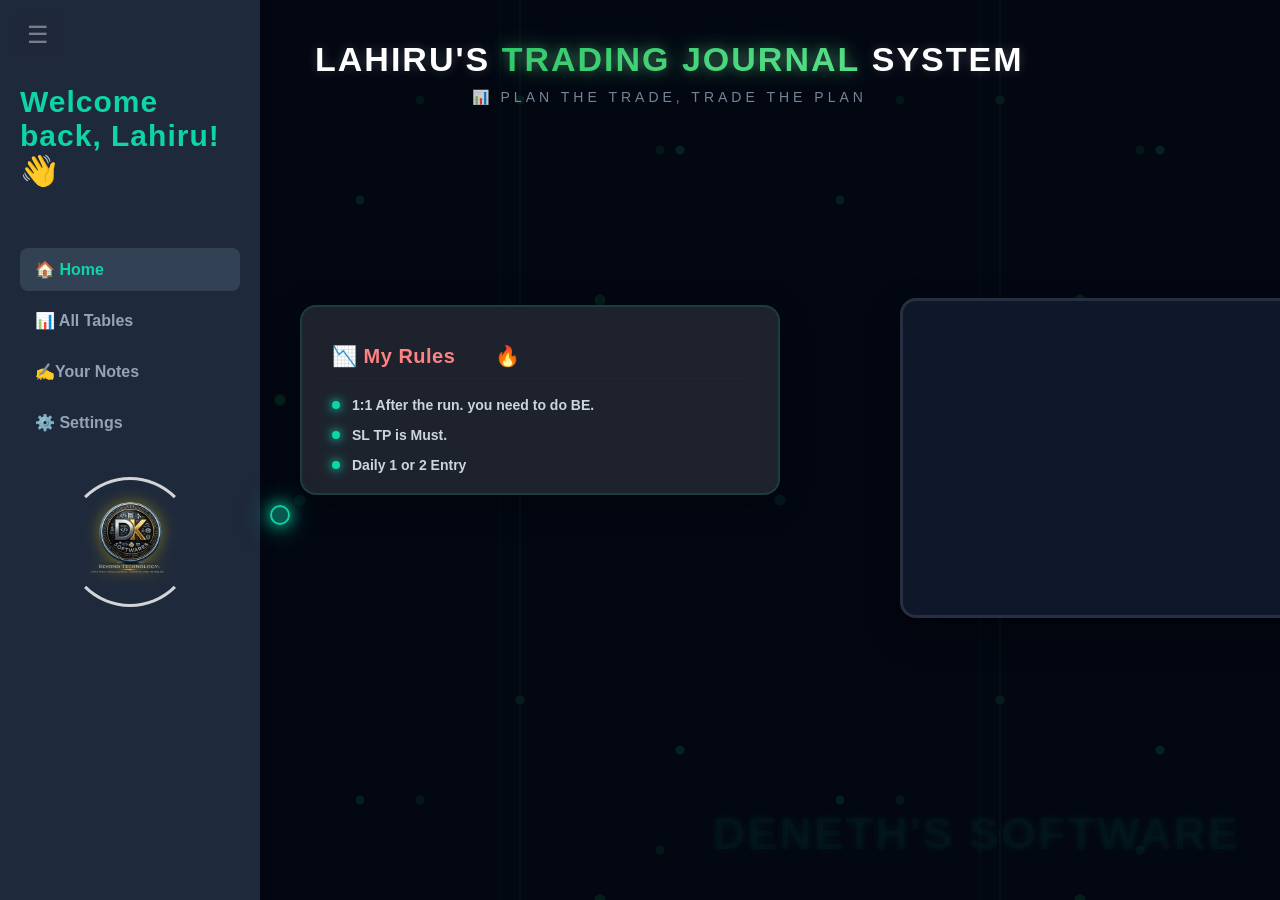
==== commit f433565a: "Add files via upload" ====
--- a/index.html
+++ b/index.html
@@ -1,266 +1,320 @@
-<!DOCTYPE html>
-<html lang="en">
-<head>
-    <meta charset="UTF-8">
-    <meta name="viewport" content="width=device-width, initial-scale=1.0">
-    <title>Trading Journal Multi-Manager</title>
-    <link rel="stylesheet" href="https://cdn.jsdelivr.net/gh/jdecked/twemoji-amaranth@v14.0.2/twemoji-amaranth.css">
-    <link rel="stylesheet" href="style.css">
-<script src="https://www.gstatic.com/firebasejs/10.8.0/firebase-app-compat.js"></script>
-<script src="https://www.gstatic.com/firebasejs/10.8.0/firebase-firestore-compat.js"></script>
-<script src="https://www.gstatic.com/firebasejs/10.8.0/firebase-storage-compat.js"></script>
-</head>
-<body>
-
-    <div class="sidebar">
-        <div class="logo">
-                <h2>Welcome back, Lahiru! <span class="wave-emoji">👋</span></h2>
-                </div>
-        <nav>
-            <a href="#" id="btn-home" class="active" onclick="showSection('home')">🏠 Home</a>
-            <a href="#" id="btn-tables" onclick="showSection('tables')">📊 All Tables</a>
-            <a href="#" id="btn-settings" onclick="showSection('settings')">⚙️ Settings</a>
-
-          <div class="sidebar-logo-container">
-    <div class="logo-link" id="open-ad-modal">
-        <img src="Dk logo 4.png" alt="Dk logo 4" class="sidebar-logo">
-    </div>
-</div>
-
-<div id="ad-custom-modal" class="ad-modal-overlay">
-    <div class="ad-modal-content">
-        <span id="close-ad-modal" class="ad-modal-close">&times;</span>
-        
-        <h3 class="ad-modal-title">Looking for Software? 💻</h3>
-        <p class="ad-modal-text">
-           Contact us to build any type of Custom Software and Web Apps tailored to your needs!
-        </p>
-        
-        <div class="ad-modal-subtext">✨ Contact Me Now ✨</div>
-        
-        <a href="https://wa.me/94706716409" target="_blank" class="ad-whatsapp-btn">
-            <span class="ad-wp-icon">💬</span> Chat on WhatsApp
-        </a>
-    </div>
-</div>
-
-
-        </nav>
-    </div>
-
-    <div class="main-content">  
-        
-        <div id="home-view" class="view-section">
-            <div class="header-row">
-            <div class="trading-journal-title-box">
-                <h1 class="main-journal-title">
-                    Lahiru's <span class="highlight-text">Trading Journal</span> System
-                </h1>
-                <p class="sub-journal-title">📊 Plan the Trade, Trade the Plan</p>
-            </div>
-            
-                
-                <div class="slideshow-container">
-                    <div class="mySlides fade">
-                        <img src="img1.jpg" style="width:100%">
-                    </div>
-                    <div class="mySlides fade">
-                        <img src="img2.jpg" style="width:100%">
-                    </div>
-                    <div class="mySlides fade">
-                        <img src="img3.png" style="width:100%">
-                    </div>
-                </div>
-            </div
-          <div class="my-rules-card">
-    <h2 class="rules-card-title">📉 My Rules <span class="fire-emoji">🔥</span></h2>
-    <ul class="rules-card-list">
-        <li><span class="bullet-check"></span> 1:1 After the run. you need to do BE.</li>
-        <li><span class="bullet-check"></span> SL TP is Must.</li>
-        <li><span class="bullet-check"></span> Daily 1 or 2 Entry</li>
-    </ul>
-</div>
-        
-
-        <button id="btn-toggle-sidebar" class="toggle-hamburger-btn" onclick="toggleSidebar()">
-            ☰
-        </button>
-
-        <div class="My Rules hidden" id="my-rules-section"></div>
-  <div id="tables-list-view" class="view-section hidden" style="padding: 20px;">
-    <div style="display: flex; justify-content: flex-start; align-items: center; gap: 20px; margin-bottom: 30px; width: 100%;">
-
-       <h2 id="tables-title">My Journal Tables</h2>
-
-<div class="btn-primary-container">
-    <button id="btn-add-table" class="btn-primary" onclick="createNewTable()">+ Add New Table</button>
-<div class="import-container">
-    <input type="file" id="jsonFileInput" accept=".json" onchange="importJSONBackup(event)" style="display: none;">
-    
-    <button onclick="document.getElementById('jsonFileInput').click()" class="btn-import">
-        <span class="btn-icon">📂</span>
-        <span class="btn-text">Import JSON Backup</span>
-    </button>
-</div>
-</div>
-    </div>
-
-   
-            <div id="table-grid" class="table-grid"></div>
-        </div>
-
-        <div id="single-table-view" class="view-section hidden">
-            <button class="btn-back" onclick="showSection('tables')">⬅️ Back to All Tables</button>
-            
-            <div class="table-header-container">
-                <h2 id="current-table-title">Table Name</h2>
-                
-                <div class="stats-bar">
-                    <div class="m-result">Monthly Results</div>
-                    <div class="stat-box profit">Profit: <span id="stat-profit">0</span></div>
-                    <div class="stat-box loss">Loss: <span id="stat-loss">0</span></div>
-                    <div class="stat-box be">BE: <span id="stat-be">0</span></div>
-                </div>
-                  
-                <div class="stat-box" style="background-color: #c7ded2; padding: 10px; border-radius: 8px; text-align: center; font-weight: bold; display: inline-block; margin-left: 10px;">
-                    <span style="font-size: 11px; color: #047857; display: block;">MONTHLY WIN RATE</span>
-                    <span id="stat-monthly-winrate" style="font-size: 20px; color: #065f46; font-weight: 800;">0%</span>
-                </div>
-
-                <button class="btn-row" onclick="addNewRow()">+ Add Row</button>
-
-                    <script src="https://cdnjs.cloudflare.com/ajax/libs/jspdf/2.5.1/jspdf.umd.min.js"></script>
-                    <script src="https://cdnjs.cloudflare.com/ajax/libs/html2canvas/1.4.1/html2canvas.min.js"></script>
-
-                    <div class="export-container">
-                        <button id="btn-json-backup" onclick="exportJSONBackup()" class="btn-export">
-                            <span class="btn-icon">📦</span>
-                            <span class="btn-text">Export JSON Backup</span>
-                        </button>
-                    </div>
-
-                <script src="https://cdn.jsdelivr.net/npm/xlsx@0.18.5/dist/xlsx.full.min.js"></script>
-                <button id="download-excel-btn">Export to Excel (.xlsx)</button>
-                <table id="my-trading-table">
-                </table>
-
-
-
-
-                <button id="download-pdf-btn">Export to PDF</button>
-
-                <table id="my-trading-table">
-                </table>
-
-            </div>
-            <div class="month-tabs">
-                <button class="month-btn active" onclick="switchMonth('Jan')">Jana</button>
-                <button class="month-btn" onclick="switchMonth('Feb')">Feb</button>
-                <button class="month-btn" onclick="switchMonth('Mar')">Mar</button>
-                <button class="month-btn" onclick="switchMonth('Apr')">Apr</button>
-                <button class="month-btn" onclick="switchMonth('May')">May</button>
-                <button class="month-btn" onclick="switchMonth('Jun')">Jun</button>
-                <button class="month-btn" onclick="switchMonth('Jul')">Jul</button>
-                <button class="month-btn" onclick="switchMonth('Aug')">Aug</button>
-                <button class="month-btn" onclick="switchMonth('Sep')">Sep</button>
-                <button class="month-btn" onclick="switchMonth('Oct')">Oct</button>
-                <button class="month-btn" onclick="switchMonth('Nov')">Nov</button>
-                <button class="month-btn" onclick="switchMonth('Dec')">Dec</button>
-            </div>
-
-            <div class="spreadsheet-container">
-                <div class="table-responsive">
-                    <table>
-                        <thead>
-                            <tr>
-                                <th>Date</th>
-                                <th>Day</th>
-                                <th>Pair</th>
-                                <th>Buy Or Sell</th>
-                                <th>Method</th>
-                                <th>Result</th>
-                                <th>Session</th>
-                                <th>RR</th>
-                                <th>Entry Reason</th>
-                                <th>Target Point</th>
-                                <th>Mistakes & Notes</th>
-                                <th>Image</th>
-                            </tr>
-                        </thead>
-                        <tbody id="table-body"></tbody>
-                    </table>
-                </div>
-            </div>
-        </div>
-
-        
-
-        <div id="settings-view" class="view-section hidden">
-            <div class="header-row">
-                <h2>Journal Settings</h2>
-            </div>
-
-            
-            <div class="settings-container">
-                <div class="settings-card">
-                    <h3>💱 Currency Pairs</h3>
-                    <ul id="settings-pair-list"></ul>
-                    <div class="settings-inputs">
-                        <input type="text" id="txt-new-pair" placeholder="උදා: EUR/USD, GBP/USD">
-                        
-                        <button onclick="addPairOption()">Add</button>
-                    </div>
-                </div>
-
-                <div class="settings-card">
-                    <h3>📈 Trading Methods</h3>
-                    <ul id="settings-method-list"></ul>
-                    <div class="settings-inputs">
-                        <input type="text" id="txt-new-method" placeholder="උදා: MSS, CISD">
-                        <button onclick="addMethodOption()">Add</button>
-                    </div>
-                </div>
-
-                <div class="settings-card">
-                    <h3>🌏 Trading Sessions</h3>
-                    <ul id="settings-session-list"></ul>
-                    <div class="settings-inputs">
-                        <input type="text" id="txt-new-session" placeholder="උදා: TOKYO, SYDNEY">
-                        <button onclick="addSessionOption()">Add</button>
-                    </div>
-                </div>
-            </div>
-        </div>
-
-    </div> 
-
-    <div id="modal-container" style="display: none !important;"></div>
-    <div id="modal" style="display: none !important;"></div>
-
- <div id="image-modal" class="modal-overlay hidden">
-    <div class="modal-content">
-        <span id="close-modal" class="close-btn-modern" onclick="closeImageModal()">&times;</span>
-        <img id="modal-preview-img" src="" alt="Chart Preview">
-    </div>
-</div>
-
-    <div id="custom-table-modal" class="modal-overlay hidden" style="position: fixed; top: 0; left: 0; width: 100%; height: 100%; background: rgba(0,0,0,0.6); display: flex; align-items: center; justify-content: center; z-index: 9999; backdrop-filter: blur(5px);">
-        <div class="modal-content" style="background: #1e1b4b; padding: 25px; border-radius: 12px; border: 1px solid rgba(255,255,255,0.1); width: 90%; max-width: 400px; position: relative; box-shadow: 0 10px 25px rgba(0,0,0,0.5); text-align: center;">
-            <span id="close-table-modal" class="modal-close" style="position: absolute; top: 10px; right: 15px; font-size: 24px; color: #94a3b8; cursor: pointer;">&times;</span>
-            <h3 style="color: white; margin-top: 0; font-size: 18px; margin-bottom: 15px;">Create New Table</h3>
-            <input type="text" id="new-table-name-input" placeholder="Enter table name..." style="width: 100%; padding: 10px; border-radius: 6px; border: 1px solid #334155; background: #0f172a; color: white; font-size: 14px; box-sizing: border-box; outline: none; margin-bottom: 20px;">
-            <div style="display: flex; gap: 10px; justify-content: flex-end;">
-                <button id="cancel-table-modal" style="background: #475569; color: white; border: none; padding: 8px 16px; border-radius: 6px; font-weight: bold; cursor: pointer; font-size: 13px;">Cancel</button>
-                <button id="confirm-table-modal" style="background: #22c55e; color: white; border: none; padding: 8px 16px; border-radius: 6px; font-weight: bold; cursor: pointer; font-size: 13px;">Create Table</button>
-            </div>
-        </div>
-    </div>
-   
-    <canvas id="trading-bg-canvas"></canvas>
-<div id="custom-glow-cursor"></div>
-
-
-
-    <script src="script.js"></script>
-</body>
+<!DOCTYPE html>
+<html lang="en">
+<head>
+    <meta charset="UTF-8">
+    <meta name="viewport" content="width=device-width, initial-scale=1.0">
+    <title>Trading Journal Multi-Manager</title>
+    <link rel="stylesheet" href="https://cdn.jsdelivr.net/gh/jdecked/twemoji-amaranth@v14.0.2/twemoji-amaranth.css">
+    <link rel="stylesheet" href="style.css">
+    <script src="https://www.gstatic.com/firebasejs/10.8.0/firebase-app-compat.js"></script>
+    <script src="https://www.gstatic.com/firebasejs/10.8.0/firebase-firestore-compat.js"></script>
+    <script src="https://www.gstatic.com/firebasejs/10.8.0/firebase-storage-compat.js"></script>
+
+    <link rel="preconnect" href="https://fonts.googleapis.com">
+    <link rel="preconnect" href="https://fonts.gstatic.com" crossorigin>
+    <link href="https://fonts.googleapis.com/css2?family=Noto+Color+Emoji&display=swap" rel="stylesheet">
+
+
+
+
+    <script src="https://apis.google.com/js/api.js" async defer></script>
+<script src="https://accounts.google.com/gsi/client" async defer></script>
+
+
+</head>
+<body>
+
+    <div class="sidebar">
+        <div class="logo">
+            <h2>Welcome back, Lahiru! <span class="wave-emoji">👋</span></h2>
+        </div>
+        <nav>
+            <a href="#" id="btn-home" class="active" onclick="showSection('home')">🏠 Home</a>
+            <a href="#" id="btn-tables" onclick="showSection('tables')">📊 All Tables</a>
+            <a href="#" id="btn-Note" onclick="showSection('note-view')">✍️Your Notes</a>
+            <a href="#" id="btn-settings" onclick="showSection('settings')">⚙️ Settings</a>
+
+            <div class="sidebar-logo-container">
+                <div class="logo-link" id="open-ad-modal">
+                    <img src="Dk logo 4.png" alt="Dk logo 4" class="sidebar-logo">
+                </div>
+            </div>
+
+            <div id="ad-custom-modal" class="ad-modal-overlay">
+                <div class="ad-modal-content">
+                    <span id="close-ad-modal" class="ad-modal-close">&times;</span>
+                    <h3 class="ad-modal-title">Looking for Software? 💻</h3>
+                    <p class="ad-modal-text">
+                       Contact us to build any type of Custom Software and Web Apps tailored to your needs!
+                    </p>
+                    <div class="ad-modal-subtext">✨ Contact Me Now ✨</div>
+                    <a href="https://wa.me/94706716409" target="_blank" class="ad-whatsapp-btn">
+                        <span class="ad-wp-icon">💬</span> Chat on WhatsApp
+                    </a>
+                </div>
+            </div>
+        </nav>
+    </div>
+
+    <div class="main-content">  
+        
+        <div id="home-view" class="view-section">
+            <div class="header-row">
+                <div class="trading-journal-title-box">
+                    <h1 class="main-journal-title">
+                        Lahiru's <span class="highlight-text">Trading Journal</span> System
+                    </h1>
+                    <p class="sub-journal-title">📊 Plan the Trade, Trade the Plan</p>
+                </div>
+                
+                <div class="slideshow-container">
+                    <div class="mySlides fade">
+                        <img src="img1.jpg" style="width:100%">
+                    </div>
+                    <div class="mySlides fade">
+                        <img src="img2.jpg" style="width:100%">
+                    </div>
+                    <div class="mySlides fade">
+                        <img src="img3.png" style="width:100%">
+                    </div>
+                </div>
+            </div> <div class="my-rules-card">
+                <h2 class="rules-card-title">📉 My Rules <span class="fire-emoji">🔥</span></h2>
+                <ul class="rules-card-list">
+                    <li><span class="bullet-check"></span> 1:1 After the run. you need to do BE.</li>
+                    <li><span class="bullet-check"></span> SL TP is Must.</li>
+                    <li><span class="bullet-check"></span> Daily 1 or 2 Entry</li>
+                </ul>
+            </div>
+        </div>
+        
+        <button id="btn-toggle-sidebar" class="toggle-hamburger-btn" onclick="toggleSidebar()">
+            ☰
+        </button>
+
+        <div class="My Rules hidden" id="my-rules-section"></div>
+
+        <div id="tables-list-view" class="view-section hidden" style="padding: 20px;">
+            <div style="display: flex; justify-content: flex-start; align-items: center; gap: 20px; margin-bottom: 30px; width: 100%;">
+                <h2 id="tables-title">My Journal Tables</h2>
+                <div class="btn-primary-container">
+                    <button id="btn-add-table" class="btn-primary" onclick="createNewTable()">+ Add New Table</button>
+                    <div class="import-container">
+                        <input type="file" id="jsonFileInput" accept=".json" onchange="importJSONBackup(event)" style="display: none;">
+                        <button onclick="document.getElementById('jsonFileInput').click()" class="btn-import">
+                            <span class="btn-icon">📂</span>
+                            <span class="btn-text">Import JSON Backup</span>
+                        </button>
+                    </div>
+                </div>
+            </div>
+            <div id="table-grid" class="table-grid"></div>
+        </div>
+
+        <div id="single-table-view" class="view-section hidden">
+            <button class="btn-back" onclick="showSection('tables')">⬅️ Back to All Tables</button>
+            
+            <div class="table-header-container">
+                <h2 id="current-table-title">Table Name</h2>
+                
+                <div class="stats-bar">
+                    <div class="m-result">Monthly Results</div>
+                    <div class="stat-box profit">Profit: <span id="stat-profit">0</span></div>
+                    <div class="stat-box loss">Loss: <span id="stat-loss">0</span></div>
+                    <div class="stat-box be">BE: <span id="stat-be">0</span></div>
+                </div>
+                  
+                <div class="stat-box" style="background-color: #c7ded2; padding: 10px; border-radius: 8px; text-align: center; font-weight: bold; display: inline-block; margin-left: 10px;">
+                    <span style="font-size: 11px; color: #047857; display: block;">MONTHLY WIN RATE</span>
+                    <span id="stat-monthly-winrate" style="font-size: 20px; color: #065f46; font-weight: 800;">0%</span>
+                </div>
+
+                <button class="btn-row" onclick="addNewRow()">+ Add Row</button>
+
+                <script src="https://cdnjs.cloudflare.com/ajax/libs/jspdf/2.5.1/jspdf.umd.min.js"></script>
+                <script src="https://cdnjs.cloudflare.com/ajax/libs/html2canvas/1.4.1/html2canvas.min.js"></script>
+
+                <div class="export-container">
+                    <button id="btn-json-backup" onclick="exportJSONBackup()" class="btn-export">
+                        <span class="btn-icon">📦</span>
+                        <span class="btn-text">Export JSON Backup</span>
+                    </button>
+                </div>
+
+                <script src="https://cdn.jsdelivr.net/npm/xlsx@0.18.5/dist/xlsx.full.min.js"></script>
+                <button id="download-excel-btn">Export to Excel (.xlsx)</button>
+                
+                <button id="download-pdf-btn">Export to PDF</button>
+
+                <table id="my-trading-table" style="display:none;">
+                    </table>
+            </div>
+
+            <div class="month-tabs">
+                <button class="month-btn active" onclick="switchMonth('Jan')">January</button>
+                <button class="month-btn" onclick="switchMonth('Feb')">February </button>
+                <button class="month-btn" onclick="switchMonth('Mar')">March</button>
+                <button class="month-btn" onclick="switchMonth('Apr')">April</button>
+                <button class="month-btn" onclick="switchMonth('May')">May</button>
+                <button class="month-btn" onclick="switchMonth('Jun')">June</button>
+                <button class="month-btn" onclick="switchMonth('Jul')">July</button>
+                <button class="month-btn" onclick="switchMonth('Aug')">Auguset</button>
+                <button class="month-btn" onclick="switchMonth('Sep')">September</button>
+                <button class="month-btn" onclick="switchMonth('Oct')">October</button>
+                <button class="month-btn" onclick="switchMonth('Nov')">November</button>
+                <button class="month-btn" onclick="switchMonth('Dec')">December</button>
+            </div>
+
+            <div class="spreadsheet-container">
+                <div class="table-responsive">
+                    <table>
+                        <thead>
+                            <tr>
+                                <th>Date</th>
+                                <th>Day</th>
+                                <th>Pair</th>
+                                <th>Buy Or Sell</th>
+                                <th>Method</th>
+                                <th>Result</th>
+                                <th>Session</th>
+                                <th>RR</th>
+                                <th>Entry Reason</th>
+                                <th>Target Point</th>
+                                <th>Mistakes & Notes</th>
+                                <th>Image</th>
+                            </tr>
+                        </thead>
+                        <tbody id="table-body"></tbody>
+
+
+                        
+                    </table>
+                </div>
+            </div>
+        </div>
+
+        <div id="settings-view" class="view-section hidden">
+            <div class="header-row">
+                <h2>Journal Settings</h2>
+            </div>
+            <div class="settings-container">
+                <div class="settings-card">
+                    <h3>💱 Currency Pairs</h3>
+                    <ul id="settings-pair-list"></ul>
+                    <div class="settings-inputs">
+                        <input type="text" id="txt-new-pair" placeholder="උදා: EUR/USD, GBP/USD">
+                        <button onclick="addPairOption()">Add</button>
+                    </div>
+                </div>
+
+                <div class="settings-card">
+                    <h3>📈 Trading Methods</h3>
+                    <ul id="settings-method-list"></ul>
+                    <div class="settings-inputs">
+                        <input type="text" id="txt-new-method" placeholder="උදා: MSS, CISD">
+                        <button onclick="addMethodOption()">Add</button>
+                    </div>
+                </div>
+
+                <div class="settings-card">
+                    <h3>🌏 Trading Sessions</h3>
+                    <ul id="settings-session-list"></ul>
+                    <div class="settings-inputs">
+                        <input type="text" id="txt-new-session" placeholder="eg: TOKYO, SYDNEY">
+                        <button onclick="addSessionOption()">Add</button>
+                    </div>
+                </div>
+            </div>
+        </div>
+
+
+
+
+
+
+
+
+
+
+<div id="your-notes-section" class="section-content" style="display: none;">
+    
+    <div class="card-container">
+        <h2>Upload Your Notes</h2>
+        
+        <div class="tab-container">
+            <button class="tab-btn active" id="tab-upload-btn" type="button">Upload Notes</button>
+            <button class="tab-btn" id="tab-saved-btn" type="button">Saved Notes</button>
+        </div>
+
+        <div id="upload-tab-content">
+            <div class="drop-zone-wrapper">
+                <div class="drop-zone">
+                    <div class="drive-icon-glow">
+                        <img src="google-drive.png" alt="Google Drive" class="drive-img">
+                    </div>
+                    <h3>Drag & Drop Zone</h3>
+                    <p>Drag your trade logs, charts, and PDFs here (Up to 1 GB)</p>
+                    
+                    <button class="btn-browse" type="button">Drag & Drop or Browse</button>
+                    <input type="file" id="file_input" style="display: none;" accept=".pdf" multiple>
+                </div>
+            </div>
+            
+            <div id="upload-progress-list"></div>
+        </div>
+<div id="saved-tab-content" style="display: none;">
+    <div id="fetch-loader" style="display: none; text-align: center; color: #00f5d4; font-family: sans-serif; margin-bottom: 15px;">
+        🔄 Fetching files from Google Drive...
+    </div>
+    <div id="saved-files-list"></div> 
+</div>
+    </div>
+</div>
+
+<div id="success-popup-box" style="display: none;">
+    <div class="popup-content">
+        <h3>Success!</h3>
+         <img src="check.png" alt="Google Drive" class="drive-img">
+        <p>All your PDF files have been saved to Google Drive!</p>
+        <button id="close-popup-btn" type="button">OK</button>
+    </div>
+</div>
+
+
+
+
+
+
+
+
+
+
+    <div id="modal-container" style="display: none !important;"></div>
+    <div id="modal" style="display: none !important;"></div>
+
+    <div id="image-modal" class="modal-overlay hidden">
+        <div class="modal-content">
+            <span id="close-modal" class="close-btn-modern" onclick="closeImageModal()">&times;</span>
+            <img id="modal-preview-img" src="" alt="Chart Preview">
+
+        </div>
+    </div>
+
+    <div id="custom-table-modal" class="modal-overlay hidden" style="position: fixed; top: 0; left: 0; width: 100%; height: 100%; background: rgba(0,0,0,0.6); display: flex; align-items: center; justify-content: center; z-index: 9999; backdrop-filter: blur(5px);">
+        <div class="modal-content" style="background: #1e1b4b; padding: 25px; border-radius: 12px; border: 1px solid rgba(255,255,255,0.1); width: 90%; max-width: 400px; position: relative; box-shadow: 0 10px 25px rgba(0,0,0,0.5); text-align: center;">
+            <span id="close-table-modal" class="modal-close" style="position: absolute; top: 10px; right: 15px; font-size: 24px; color: #94a3b8; cursor: pointer;">&times;</span>
+            <h3 style="color: white; margin-top: 0; font-size: 18px; margin-bottom: 15px;">Create New Table</h3>
+            <input type="text" id="new-table-name-input" placeholder="Enter table name..." style="width: 100%; padding: 10px; border-radius: 6px; border: 1px solid #334155; background: #0f172a; color: white; font-size: 14px; box-sizing: border-box; outline: none; margin-bottom: 20px;">
+            <div style="display: flex; gap: 10px; justify-content: flex-end;">
+                <button id="cancel-table-modal" style="background: #1d72e8; color: white; border: none; padding: 8px 16px; border-radius: 6px; font-weight: bold; cursor: pointer; font-size: 13px;">Cancel</button>
+                <button id="confirm-table-modal" style="background: #22c55e; color: white; border: none; padding: 8px 16px; border-radius: 6px; font-weight: bold; cursor: pointer; font-size: 13px;">Create Table</button>
+            </div>
+        </div>
+    </div>
+    
+    <canvas id="trading-bg-canvas"></canvas>
+    <div id="custom-glow-cursor"></div>
+
+    <script src="script.js"></script>
+</body>
 </html>
--- a/style.css
+++ b/style.css
@@ -1,1771 +1,2248 @@
-* {
-    box-sizing: border-box;
-
-}
-
-body {
-    margin: 0;
-    font-family: 'Segoe UI', -apple-system, BlinkMacSystemFont, Roboto, sans-serif;
-    display: flex;
-    height: 100vh;
-    color: #f8fafc;
-    position: relative;
-    overflow: hidden;
-    background: #030712;
-    body {
-    font-family: "Twemoji Amaranth", "Segoe UI", Tahoma, Geneva, Verdana, sans-serif;
-}
-}
-
-#trading-bg-canvas {
-    position: absolute;
-    top: 0;
-    left: 0;
-    width: 100%;
-    height: 100%;
-    z-index: -1;
-    pointer-events: none !important;
-    opacity: 0.18;
-}
-
-#custom-glow-cursor {
-    width: 20px;
-    height: 20px;
-    background: rgba(14, 213, 168, 0.4);
-    border: 2px solid #0ed5a8;
-    border-radius: 50%;
-    position: fixed;
-    transform: translate(-50%, -50%);
-    pointer-events: none;
-    z-index: 9999;
-    box-shadow: 0 0 15px #0ed5a8, 0 0 30px rgba(14, 213, 168, 0.6);
-    transition: width 0.1s, height 0.1s;
-}
-
-.hidden { display: none !important; }
-body::before {
-    content: "";
-    position: absolute;
-    top: 0;
-    left: 0;
-    width: 100%;
-    height: 100%;
-    z-index: -1;
-    pointer-events: none !important;
-    opacity: 0.12;
-    background-image: 
-        linear-gradient(90deg, transparent 39px, rgba(34, 197, 94, 0.4) 39px, rgba(34, 197, 94, 0.4) 41px, transparent 41px),
-        radial-gradient(circle at 40px 100px, #22c55e 4px, transparent 5px),
-        radial-gradient(circle at 120px 300px, #22c55e 5px, transparent 6px),
-        radial-gradient(circle at 200px 150px, #0ed5a8 4px, transparent 5px),
-        radial-gradient(circle at 280px 400px, #22c55e 5px, transparent 6px),
-        radial-gradient(circle at 360px 200px, #0ed5a8 4px, transparent 5px),
-        radial-gradient(circle at 440px 350px, #22c55e 5px, transparent 6px);
-    background-size: 480px 600px;
-    animation: tradingLinesFlow 15s linear infinite;
-}
-
-body::after {
-    content: "";
-    position: absolute;
-    top: 0;
-    left: 0;
-    width: 100%;
-    height: 100%;
-    z-index: -1;
-    pointer-events: none !important;
-    opacity: 0.08;
-    background-image: 
-        linear-gradient(90deg, transparent 19px, rgba(14, 213, 168, 0.3) 19px, rgba(14, 213, 168, 0.3) 21px, transparent 21px),
-        radial-gradient(circle at 60px 450px, #0ed5a8 4px, transparent 5px),
-        radial-gradient(circle at 180px 150px, #22c55e 4px, transparent 5px),
-        radial-gradient(circle at 300px 500px, #0ed5a8 5px, transparent 6px),
-        radial-gradient(circle at 420px 100px, #22c55e 4px, transparent 5px);
-    background-size: 480px 700px;
-    animation: tradingLinesFlow 22s linear infinite reverse;
-}
-
-.hidden { 
-    display: none !important; 
-}
-
-@keyframes tradingLinesFlow {
-    0% {
-        background-position: 0px 600px;
-    }
-    100% {
-        background-position: 0px 0px;
-    }
-}
-
-/* =============================================
-   📈 TRADING CANVAS BACKGROUND
-   ============================================= */
-#trading-canvas {
-    opacity: 0.6 !important;
-    filter: drop-shadow(0 0 20px rgba(34, 197, 94, 0.6));
-    mix-blend-mode: screen; 
-}
-
-/* =============================================
-   📁 SIDEBAR LAYOUT & STYLES
-   ============================================= */
-.sidebar {
-    width: 260px;
-    background-color: #1e293b; 
-    color: #ffffff;
-    padding: 30px 20px;
-    flex-shrink: 0;
-    box-shadow: 4px 0 15px rgba(0,0,0,0.05);
-    display: flex;
-    flex-direction: column;
-    padding-top: 60px !important; 
-    transition: all 0.3s cubic-bezier(0.4, 0, 0.2, 1);
-}
-
-.sidebar .logo {
-    font-size: 20px;
-    font-weight: 800;
-    margin-bottom: 35px;
-    color: #0ed5a8;
-    letter-spacing: 1px;
-}
-
-.sidebar-nav {
-    flex-grow: 1;
-}
-
-/* =============================================
-   🔗 NAVIGATION LINKS
-   ============================================= */
-nav a {
-    display: flex;
-    align-items: center;
-    color: #94a3b8;
-    text-decoration: none;
-    padding: 12px 15px;
-    margin-bottom: 8px;
-    border-radius: 8px;
-    font-weight: 600;
-    transition: all 0.2s ease;
-}
-
-nav a:hover, nav a.active {
-    background-color: #334155;
-    color: #0ed5a8;
-}
-
-/* =============================================
-   🏷️ SIDEBAR WATERMARK
-   ============================================= */
-.sidebar-watermark {
-    font-size: 11px;
-    color: #64748b;
-    text-align: center;
-    font-weight: bold;
-    letter-spacing: 1px;
-    border-top: 1px solid #334155;
-    padding-top: 15px;
-    text-transform: uppercase;
-}
-
-/* =============================================
-   💻 MAIN CONTENT WATERMARK
-   ============================================= */
-.main-content::before {
-    content: "Deneth's software";
-    position: fixed;
-    bottom: 40px;
-    right: 40px;
-    font-size: 45px;
-    font-weight: 900;
-    font-family: 'Poppins', sans-serif;
-    color: rgba(14, 213, 168, 0.03); 
-    text-shadow: 0 0 10px rgba(14, 213, 168, 0.08);
-    pointer-events: none;
-    z-index: 0;
-    text-transform: uppercase;
-    letter-spacing: 2px;
-}
-
-/* =============================================
-   📊 DASHBOARD TABLES GRID LAYOUT
-   ============================================= */
-#table-grid {
-    display: flex !important;
-    flex-wrap: wrap !important;
-    justify-content: flex-start !important; 
-    align-items: center !important;
-    gap: 25px !important;
-    width: 100% !important;
-    padding-left: 0 !important;
-    margin-left: 0 !important; 
-}
-
-/* =============================================
-   🏠 HOME VIEW HEADER BLOCK
-   ============================================= */
-/* --- PREMIUM TITLE CONTAINER --- */
-.trading-journal-title-box {
-    text-align: center;
-    width: 100%;               /* 👈 මුළු පේජ් එකේම ඉඩ ගන්නවා */
-    max-width: 100%;
-    margin: 25px auto 35px auto; /* 👈 autoMargin එකෙන් වම සහ දකුණ නූලටම මැද තියනවා */
-    padding: 15px;
-    position: relative;
-    z-index: 10;
-    display: flex;             /* 👈 ඇතුළේ තියෙන එව්වත් හරියටම සෙන්ටර් කරන්න flex දැම්මා */
-    flex-direction: column;
-    align-items: center;       /* 👈 සිරස්ව සහ තිරස්ව මැදටම ගනී */
-
-}
-
-/* --- 🚀 MAIN TITLE WITH BREATHING GLOW EFFECT --- */
-.main-journal-title {
-    font-size: 34px;
-    font-weight: 800;
-    color: #ffffff;
-    text-transform: uppercase;
-    letter-spacing: 2px;
-    margin: 0 auto;            /* 👈 Title එක මැදටම ලොක් කලා */
-    text-align: center;
-    font-family: 'Poppins', 'Segoe UI', sans-serif;
-    display: inline-block;     /* Gradient එක ලස්සනට මැද පේන්න */
-    
-    /* Soft Trading Glow */
-    text-shadow: 0 0 12px rgba(255, 255, 255, 0.2);
-    
-    /* ඇනිමේෂන් එක ක්‍රියාත්මක කිරීම */
-    animation: titleBreathing 3s ease-in-out infinite alternate;
-}
-
-/* --- 💚 TRADING JOURNAL HIGHLIGHT (GREEN GRADIENT) --- */
-.main-journal-title .highlight-text {
-    background: linear-gradient(135deg, #22c55e, #4ade80);
-    -webkit-background-clip: text;
-    -webkit-text-fill-color: transparent;
-    display: inline-block;
-    
-    /* Neon Green Glow */
-    filter: drop-shadow(0 0 10px rgba(34, 197, 94, 0.5));
-}
-
-/* --- 📈 SUB TITLE --- */
-.sub-journal-title {
-    font-size: 14px;
-    font-weight: 500;
-    color: #94a3b8; /* Slate gray color */
-    text-transform: uppercase;
-    letter-spacing: 4px;
-    margin: 10px auto 0 auto; /* 👈 Subtitle එකත් නූලටම මැදට ගත්තා */
-    text-align: center;
-    opacity: 0.8;
-}
-/* --- 🎬 ANIMATION KEYFRAMES --- */
-@keyframes titleBreathing {
-    0% {
-        transform: scale(1);
-        text-shadow: 0 0 12px rgba(255, 255, 255, 0.2),
-                     0 0 20px rgba(34, 197, 94, 0.2);
-    }
-    100% {
-        transform: scale(1.015); /* හෙමින් පොඩ්ඩක් ලොකු වෙනවා */
-        text-shadow: 0 0 18px rgba(255, 255, 255, 0.3),
-                     0 0 30px rgba(34, 197, 94, 0.45); /* Glow එක වැඩි වෙනවා */
-    }
-}
-
-/* --- 📦 HEADER ROW CONTAINER (MAIN LAYOUT) --- */
-.header-row {
-    display: flex;
-    justify-content: center;  
-    align-items: center;
-    width: 100%;
-    margin-bottom: 25px;        
-    position: relative;        
-    z-index: 1;   
-            
-}
-
-
-/*===============================================
-All table titles will use this style for a consistent premium look across the dashboard
-================================================*/
-#tables-title {
-    margin: 0;
-    font-size: 28px;  
-    font-size: 28px;
-    font-weight: 800;
-    font-family: 'Segoe UI', sans-serif;
-    color: #0ed5a8 !important; 
-    letter-spacing: 0.5px;
-    text-shadow: 0 0 4px rgba(14, 213, 168, 0.4),
-                 0 0 12px rgba(14, 213, 168, 0.6),
-                 0 0 20px rgba(14, 213, 168, 0.3);
-    
-    text-align: center;        
-    width: 100%;                
-    white-space: nowrap; 
-    
-}
-
-
-
-/* =============================================
-   👋 Waving Emoji Animation
-   ============================================= */
-.wave-emoji {
-    display: inline-block;
-    animation: wave-animation 2.5s infinite; 
-    transform-origin: 70% 70%; 
-}
-
-@keyframes wave-animation {
-     0% { transform: rotate( 0.0deg) }
-    10% { transform: rotate(14.0deg) } 
-    20% { transform: rotate(-8.0deg) }
-    30% { transform: rotate(14.0deg) }
-    40% { transform: rotate(-4.0deg) }
-    50% { transform: rotate(10.0deg) }
-    60% { transform: rotate( 0.0deg) } 
-   100% { transform: rotate( 0.0deg) }
-}
-
-/* =============================================
-   🗂️ TABLE GRID ALIGNMENT
-   ============================================= */
-#table-grid {
-    display: flex !important;
-    flex-wrap: wrap !important;
-    justify-content: flex-start !important; 
-    align-items: center !important;
-    gap: 20px !important;
-    width: 100% !important;
-    padding: 10px 0 !important;
-}
-
-/* =============================================
-   🕯️ TRADINGVIEW PREMIUM DARK CARDS
-   ============================================= */
-.table-card {
-    min-width: 160px;
-    max-width: 200px;
-    margin: 0 !important; 
-    text-align: center;
-}
-
-.table-card {
-    background: #1e222d !important; 
-    padding: 30px 20px;
-    border-radius: 14px;
-    text-align: center;
-    cursor: pointer;
-    position: relative;
-    overflow: hidden;
-    border: 1px solid rgba(255, 255, 255, 0.08);
-    box-shadow: 0 6px 20px rgba(0, 0, 0, 0.2);
-    transition: all 0.35s cubic-bezier(0.25, 0.8, 0.25, 1);
-}
-
-.table-card::before {
-    content: "";
-    position: absolute;
-    top: 0; left: 0; width: 100%; height: 100%;
-    background-image: 
-        linear-gradient(rgba(255, 255, 255, 0.015) 1px, transparent 1px),
-        linear-gradient(90deg, rgba(255, 255, 255, 0.015) 1px, transparent 1px);
-    background-size: 20px 20px;
-    pointer-events: none;
-    z-index: 1;
-}
-
-.table-card h3 {
-    margin: 0;
-    font-size: 16px;
-    font-weight: 600;
-    color: #ffffff !important; 
-    position: relative;
-    z-index: 3;
-    transition: all 0.3s ease;
-}
-
-.table-card::after {
-    content: "This is your table";
-    position: absolute;
-    bottom: -20px;
-    left: 0;
-    width: 100%;
-    font-size: 11px;
-    font-weight: 800;
-    text-transform: uppercase;
-    color: #0ed5a8; 
-    letter-spacing: 1px;
-    opacity: 0;
-    z-index: 3;
-    transition: all 0.35s cubic-bezier(0.25, 0.8, 0.25, 1);
-}
-
-/* =============================================
-   ✨ CARD HOVER AND ACTIVE STATES
-   ============================================= */
-.table-card:hover {
-    transform: translateY(-6px);
-    background: #242936 !important; 
-    border-color: rgba(14, 213, 168, 0.4) !important; 
-    box-shadow: 0 12px 24px rgba(14, 213, 168, 0.15), 
-                inset 0 0 15px rgba(14, 213, 168, 0.05);
-}
-
-.table-card:hover h3 {
-    transform: translateY(-8px);
-}
-
-.table-card:hover::after {
-    opacity: 1;
-    bottom: 15px; 
-    text-shadow: 0 0 8px rgba(14, 213, 168, 0.6);
-}
-
-.table-card:active {
-    transform: translateY(-2px) scale(0.98);
-}
-
-/* =============================================
-   📊 SINGLE TABLE VIEW HEADER & STATS
-   ============================================= */
-.table-header-container {
-    display: flex;
-    justify-content: space-between;
-    align-items: center;
-    flex-wrap: wrap;
-    gap: 15px;
-    margin-bottom: 20px;
-    background: rgb(182, 80, 80);
-    padding: 15px 20px;
-    border-radius: 12px;
-    box-shadow: 0 1px 3px rgba(210, 210, 210, 0.05);
-    position: relative;
-    z-index: 1;
-}
-
-.table-header-container h2 { margin: 0; font-size: 22px; }
-
-.stats-bar {
-    display: flex;
-    gap: 12px;
-}
-
-/* =============================================
-   🗓️ MONTH TABS NAVIGATION SYSTEM
-   ============================================= */
-.month-tabs {
-    display: flex;
-    gap: 6px;
-    margin-bottom: 15px;
-    overflow-x: auto;
-    padding-bottom: 6px;
-    
-    position: relative;
-    z-index: 1;
-}
-
-.month-tabs::-webkit-scrollbar { height: 5px; }
-.month-tabs::-webkit-scrollbar-thumb { background: #cbd5e1; border-radius: 10px; }
-
-.month-btn {
-    background-color: white;
-    color: #64748b;
-    border: 1px solid #e2e8f0;
-    padding: 8px 16px;
-    border-radius: 6px;
-    cursor: pointer;
-    font-weight: 600;
-    font-size: 13px;
-    transition: all 0.15s ease;
-}
-
-.month-btn:hover { background-color: #f8fafc; color: #334155; }
-.month-btn.active {
-    background-color: #0ed5a8;
-    color: #0f172a;
-    border-color: #0ed5a8;
-    font-weight: 700;
-}
-
-/* =============================================
-   📑 SPREADSHEET LAYOUT DESIGN
-   ============================================= */
-/* =============================================
-   🗂️ Table colors an others
-   ============================================= */
-.spreadsheet-container {
-    width: 100% !important;
-    max-height: 500px;       
-    overflow-x: auto !important; 
-    overflow-y: auto !important; /* 👈 3. උඩට/පල්ලෙහාට scroll bar එක (Vertical) auto දානවා */
-    padding: 5px;
-    border-radius: 8px;
-    background: #ee7575; 
-    
-    tbody tr:hover {
-    background-color: #5eafff !important; /* 👈 මේ පාට වෙනස් කරන්න */
-    }
-}
-
-
-table {
-    width: 100% !important;
-    min-width: 1200px !important; 
-    table-layout: fixed;
-    border-collapse: collapse;
-}
-
-.table-responsive {
-    width: 100%;
-    overflow-x: auto;
-    border: 1px solid #668ec3;
-    border-radius: 8px;
-}
-
-.table-responsive::-webkit-scrollbar { height: 8px; }
-.table-responsive::-webkit-scrollbar-track { background: #f1f5f9; }
-.table-responsive::-webkit-scrollbar-thumb { background: #cbd5e1; border-radius: 4px; }
-
-table {
-    width: 100%;
-    border-collapse: collapse;
-    table-layout: auto !important; 
-}
-
-th, td {
-    padding: 10px 14px;
-    font-size: 13px;
-    text-align: center;
-    border-bottom: 1px solid #ff0f0f;
-    border-right: 1px solid #ff0000;
-    white-space: nowrap !important; 
-}
-
-th {
-    background-color: #fa3939;
-    color: #fbfdff;
-    font-weight: 700;
-    position: sticky;
-    top: 0;
-    text-transform: uppercase;
-    font-size: 11px;
-    letter-spacing: 0.5px;
-    border-bottom: 2px solid #3b93ff;
-}
-
-tbody tr:hover {
-    background-color: #f8fafc;
-}
-
-td[contenteditable="true"] {
-    min-width: 100px; 
-    max-width: none !important; 
-    outline: none;
-    cursor: text;
-    transition: all 0.15s ease;
-}
-
-td[contenteditable="true"]:focus {
-    background-color: #fb0004c5;
-    box-shadow: inset 0 0 0 2px #0ed5a8;
-}
-
-/* 📅 Table එක ඇතුළේ තියෙන Date Input එක ලස්සන කිරීම */
-table input[type="date"] {
-    background-color: #074ff8 !important; /* Date box එකේ පසුබිම් පාට */
-    color: #000000 !important;            /* 👈 අකුරු සහ දිනවල පාට (Neon green වගේ ලස්සන පාටක්) */
-    border: 1px solid #334155 !important;
-    padding: 5px !important;
-    border-radius: 4px !important;
-    font-weight: bold;
-}
-
-/* Date picker icon එකේ පාට වෙනස් කිරීමට (Chrome/Edge සඳහා) */
-table input[type="date"]::-webkit-calendar-picker-indicator {
-    filter: invert(1); /* 👈 Calendar icon එක සුදු පාට කරනවා (dark theme එකට ගැලපෙන්න) */
-    cursor: pointer;
-}
-
-/* =============================================
-   🔘 INTERACTIVE BUTTONS & INPUT STYLES
-   ============================================= */
-
-
-
-.btn-row {
-    background: rgba(6, 182, 212, 0.1);
-    border: 1px solid rgba(6, 182, 212, 0.4);
-    color: #22d3ee;
-    cursor: pointer;
-    font-weight: 600;
-    font-size: 13px;
-    padding: 8px 16px;
-    border-radius: 8px;
-    display: inline-flex;
-    align-items: center;
-    gap: 6px;
-    transition: all 0.3s ease;
-    box-shadow: 0 4px 6px -1px rgba(0, 0, 0, 0.1);
-}
-
-.btn-row:hover {
-    background: #06b6d4;
-    color: #ffffff;
-    border-color: #22d3ee;
-    transform: translateY(-2px);
-    box-shadow: 0 0 15px rgba(6, 182, 212, 0.6);
-}
-
-.btn-add {
-    background: rgba(34, 197, 94, 0.1);
-    border: 1px solid rgba(34, 197, 94, 0.4);
-    color: #4ade80;
-    cursor: pointer;
-    font-weight: 600;
-    font-size: 13px;
-    padding: 8px 16px;
-    border-radius: 8px;
-    display: inline-flex;
-    align-items: center;
-    gap: 6px;
-    transition: all 0.3s ease;
-    box-shadow: 0 4px 6px -1px rgba(0, 0, 0, 0.1);
-}
-
-.btn-add:hover {
-    background: #22c55e;
-    color: #ffffff;
-    border-color: #4ade80;
-    transform: translateY(-2px);
-    box-shadow: 0 0 15px rgba(34, 197, 94, 0.6);
-}
-
-.btn-back {
-    background: rgba(30, 27, 75, 0.4);
-    border: 1px solid rgba(255, 255, 255, 0.1);
-    color: #cbd5e1;
-    cursor: pointer;
-    font-weight: 600;
-    margin-bottom: 20px;
-    font-size: 13px;
-    padding: 8px 16px;
-    border-radius: 8px;
-    display: inline-flex;
-    align-items: center;
-    gap: 8px;
-    transition: all 0.3s ease;
-    box-shadow: 0 4px 6px -1px rgba(0, 0, 0, 0.1);
-}
-
-.btn-back:hover {
-    background: #3b82f6;
-    color: #ffffff;
-    border-color: #60a5fa;
-    transform: translateX(-4px);
-    box-shadow: 0 0 12px rgba(59, 130, 246, 0.5);
-}
-
-.import-container {
-    margin: 15px;
-    display: inline-block;
-    font-family: 'Segoe UI', Tahoma, Geneva, Verdana, sans-serif;
-}
-
-/* json file open */
-.btn-import {
-    display: inline-flex;
-    align-items: center;
-    justify-content: center;
-    gap: 40px;
-    background: linear-gradient(135deg, #10b981 0%, #059669 100%);
-    color: #ffffff;
-    padding: 10px 60px;
-    border: none;
-    border-radius: 8px;
-    font-size: 14px;
-    font-weight: 600;
-    letter-spacing: 0.5px;
-    cursor: pointer;
-    box-shadow: 0 4px 6px -1px rgba(16, 185, 129, 0.2), 0 2px 4px -1px rgba(16, 185, 129, 0.1);
-    transition: all 0.3s ease;
-    
-}
-
-.btn-import:hover {
-    background: linear-gradient(135deg, #059669 0%, #047857 100%);
-    box-shadow: 0 10px 15px -3px rgba(16, 185, 129, 0.3), 0 4px 6px -2px rgba(16, 185, 129, 0.2);
-    transform: translateY(-2px);
-}
-
-.btn-import:active {
-    transform: translateY(1px);
-    box-shadow: 0 2px 4px 0 rgba(16, 185, 129, 0.2);
-}
-
-.btn-import:hover .btn-icon {
-    animation: bounceIcon 0.5s ease infinite alternate;
-}
-
-@keyframes bounceIcon {
-    from {
-        transform: translateY(0);
-    }
-    to {
-        transform: translateY(-3px);
-    }
-}
-
-/* jason file save */
-.btn-export {
-    display: inline-flex;
-    align-items: center;
-    justify-content: center;
-    gap: 12px;
-    background: linear-gradient(135deg, #4f46e5 0%, #3730a3 100%);
-    color: #ffffff;
-    padding: 12px 26px;
-    border: none;
-    border-radius: 50px; 
-    font-size: 14px;
-    font-weight: 600;
-    letter-spacing: 0.5px;
-    cursor: pointer;
-    box-shadow: 0 4px 15px rgba(79, 70, 229, 0.2);
-    transition: all 0.4s cubic-bezier(0.175, 0.885, 0.32, 1.275); 
-    position: relative;
-    overflow: hidden;
-}
-
-
-.btn-export:hover {
-    transform: translateY(-4px) scale(1.03); 
-    background: linear-gradient(135deg, #5a52ea 0%, #4338ca 100%);
-    
-    box-shadow: 0 0 25px rgba(79, 70, 229, 0.6), 0 8px 20px rgba(79, 70, 229, 0.4); 
-}
-
-
-.btn-export:active {
-    transform: translateY(-1px) scale(0.98);
-    box-shadow: 0 0 10px rgba(79, 70, 229, 0.4);
-}
-
-
-.btn-icon {
-    display: inline-block;
-    transition: transform 0.5s cubic-bezier(0.175, 0.885, 0.32, 1.275);
-}
-
-.btn-export:hover .btn-icon {
-    transform: rotate(360deg) scale(1.2);
-}
-
-/* =============================================
-   ✨ PREMIUM ADD NEW TABLE BUTTON (LEFT ALIGNED)
-   ============================================= */
-.btn-primary-container {
-    display: flex;
-    justify-content: flex-start;
-    width: 100%;
-    margin-bottom: 60px;
-    padding-left: 200px;
-}
-
-#btn-add-table.btn-primary {
-    background: linear-gradient(135deg, #0ed5a8, #0aa381);
-    color: #0f172a; 
-    border: none;
-    cursor: pointer;
-    font-weight: 700;
-    font-size: 14px;
-    padding: 12px 24px;
-    border-radius: 50px;
-    display: inline-flex;
-    align-items: center;
-    gap: 10px;
-    box-shadow: 0 4px 15px rgba(14, 213, 168, 0.25), 
-                inset 0 1px 0 rgba(255, 255, 255, 0.3);
-    transition: all 0.3s cubic-bezier(0.4, 0, 0.2, 1);
-    text-transform: uppercase;
-    letter-spacing: 0.5px;
-}
-
-#btn-add-table.btn-primary:hover {
-    background: linear-gradient(135deg, #12ecd1, #0ed5a8);
-    transform: translateY(-3px);
-    box-shadow: 0 8px 25px rgba(14, 213, 168, 0.45), 
-                0 0 15px rgba(14, 213, 168, 0.2);
-}
-
-
-#btn-add-table.btn-primary:active {
-    transform: translateY(-1px);
-    box-shadow: 0 4px 10px rgba(14, 213, 168, 0.2);
-}
-
-
-
-
-/* 🎴 Modal Background Overlay */
-.prompt-modal {
-    display: none;
-    position: fixed;
-    z-index: 10000;
-    left: 0;
-    top: 0;
-    width: 100%;
-    height: 100%;
-    background-color: rgba(0, 0, 0, 0.6);
-    backdrop-filter: blur(4px);
-    align-items: center;
-    justify-content: center;
-}
-
-/* 📦 Main Popup Box Style */
-.prompt-modal-content {
-    background-color: #1e1b4b; /* Dark Blue තීම් එක */
-    padding: 24px;
-    border-radius: 12px;
-    width: 90%;
-    max-width: 400px;
-    box-shadow: 0 10px 25px rgba(0, 0, 0, 0.5);
-    text-align: center;
-    animation: popupSlideIn 0.3s ease-out;
-    border: 1px solid #312e81;
-}
-
-.prompt-modal-content h3 {
-    margin-top: 0;
-    margin-bottom: 16px;
-    color: #ffffff;
-    font-size: 18px;
-    font-weight: bold;
-    letter-spacing: 0.5px;
-    font-family: sans-serif;
-}
-
-/* ✍️ Input Box Style (වටකුරු සුදු බොක්ස් එක) */
-.prompt-modal-content input[type="text"] {
-    width: 100%;
-    padding: 10px 14px;
-    margin-bottom: 20px;
-    border: 1px solid #cbd5e1;
-    border-radius: 8px; /* වටකුරු හැඩය */
-    font-size: 14px;
-    font-weight: bold;
-    background-color: #ffffff; /* පිරිසිදු සුදු පසුබිම */
-    color: #000000;
-    outline: none;
-    box-sizing: border-box;
-    transition: border-color 0.2s;
-}
-
-.prompt-modal-content input[type="text"]:focus {
-    border-color: #3b82f6;
-    box-shadow: 0 0 0 3px rgba(59, 130, 246, 0.2);
-}
-
-/* 🔘 Buttons Layout */
-.prompt-modal-actions {
-    display: flex;
-    justify-content: flex-end;
-    gap: 10px;
-}
-
-.prompt-modal-actions button {
-    padding: 8px 16px;
-    border: none;
-    border-radius: 6px;
-    font-size: 13px;
-    font-weight: bold;
-    cursor: pointer;
-    transition: opacity 0.2s;
-}
-
-.prompt-modal-actions button:hover {
-    opacity: 0.9;
-}
-
-/* Cancel Button */
-.prompt-modal-actions .btn-cancel {
-    background-color: #64748b;
-    color: #ffffff;
-}
-
-/* Confirm Button */
-.prompt-modal-actions .btn-confirm {
-    background-color: #3b82f6;
-    color: #ffffff;
-}
-
-/* 🎬 Animation */
-@keyframes popupSlideIn {
-    from {
-        transform: translateY(-20px);
-        opacity: 0;
-    }
-    to {
-        transform: translateY(0);
-        opacity: 1;
-    }
-}
-
-/* =============================================
-   🛑 DROPDOWNS & CONDITIONAL CELL STYLES
-   ============================================= */
-.table-dropdown {
-    width: auto !important; 
-    min-width: 110px; 
-    padding: 5px 15px; 
-    color: #000000 !important;
-    border: 1px solid #cbd5e1;
-    border-radius: 6px;
-    background: white;
-    font-weight: 600;
-    font-size: 12px;
-    text-align: center;
-    cursor: pointer;
-}
-
-.cell-buy { background-color: #bbf7d0 !important; color: #18fb6f !important; font-weight: 700; }
-.cell-sell { background-color: #fecaca !important; color: #991b1b !important; font-weight: 700; }
-.cell-profit { background-color: #16ef65 !important; color: #166534 !important; font-weight: 700; }
-.cell-loss { background-color: #ff7b7b !important; color: #991b1b !important; font-weight: 700; }
-.cell-be { background-color: #ffdb71 !important; color: #838504 !important; font-weight: 700; }
-.cell-london { background-color: #dbeafe !important; color: #1e40af !important; font-weight: 700; }
-.cell-newyork { background-color: #ffdfb5 !important; color: #9a3412 !important; font-weight: 700; }
-.cell-mss { background-color: #7cffc8 !important; color: #5dff78 !important; font-weight: 800; border: 1px solid #bae6fd !important; }
-.cell-cisd { background-color: #00ff4c !important; color: #7eff9c !important; font-weight: 800; border: 1px solid #e9d5ff !important; }
-
-.cell-buy .table-dropdown, .cell-sell .table-dropdown,
-.cell-profit .table-dropdown, .cell-loss .table-dropdown, .cell-be .table-dropdown,
-.cell-london .table-dropdown, .cell-newyork .table-dropdown,
-.cell-mss .table-dropdown, .cell-cisd .table-dropdown {
-    background: transparent !important;
-    border-color: transparent !important;
-    color: inherit !important;
-}
-
-/* =============================================
-   ⚙️ SYSTEM SETTINGS CONTROLS
-   ============================================= */
-.settings-container {
-    display: flex;
-    flex-direction: row;
-    flex-wrap: nowrap;
-    justify-content: center;
-    align-items: flex-start;
-    gap: 15px;
-    width: 95%;
-    max-width: 1200px;
-    margin: 20px auto;
-    padding: 20px;
-}
-
-.settings-card {
-    position: relative;
-    background: linear-gradient(-45deg, #a8d1fb, #c0e0ff, #93c5fd, #a8d1fb);
-    background-size: 400% 400%;
-    animation: settingsBgGradient 12s ease infinite;
-    padding: 16px;
-    border-radius: 12px;
-    box-shadow: 0 4px 15px rgba(0, 0, 0, 0.04);
-    flex: 1;
-    min-width: 0;
-    height: 300px;
-    display: flex;
-    flex-direction: column;
-    justify-content: space-between;
-    overflow: hidden;
-    transition: transform 0.3s ease, box-shadow 0.3s ease;
-}
-
-.settings-card h3 {
-    margin-top: 0;
-    color: #1e293b;
-    font-size: 15px;
-    padding-bottom: 6px;
-    border-bottom: 1px solid rgba(226, 232, 240, 0.6);
-    margin-bottom: 10px;
-}
-
-.settings-card ul {
-    list-style: none;
-    padding: 0;
-    margin: 0;
-    flex-grow: 1;
-    max-height: 170px;
-    overflow-y: auto;
-}
-
-.settings-card li {
-    display: flex;
-    justify-content: space-between;
-    align-items: center;
-    padding: 6px 10px;
-    background: rgba(255, 255, 255, 0.9);
-    margin-bottom: 5px;
-    border-radius: 6px;
-    font-weight: 600;
-    color: #1e293b;
-    font-size: 12px;
-}
-
-.settings-inputs input {
-    padding: 6px 10px;
-    border: 1px solid #cbd5e1;
-    border-radius: 6px;
-    flex: 1;
-    outline: none;
-    font-size: 12px;
-    background: rgba(255, 255, 255, 0.95);
-}
-
-.settings-inputs button {
-    background: #0ed5a8;
-    color: #1e293b;
-    border: none;
-    padding: 6px 12px;
-    border-radius: 6px;
-    font-weight: 700;
-    cursor: pointer;
-}
-
-/* =============================================
-   🖱️ CUSTOM CONTEXT MENU
-   ============================================= */
-#custom-context-menu {
-    position: absolute;
-    background: white;
-    border: 1px solid #e2e8f0;
-    box-shadow: 0 10px 15px rgba(0,0,0,0.1);
-    padding: 8px 16px;
-    border-radius: 6px;
-    cursor: pointer;
-    color: #ef4444;
-    font-weight: 600;
-    z-index: 1000;
-}
-
-/* =============================================
-   🛑 MODAL PREVIEW OVERLAY SYSTEM
-   ============================================= */
-.modal-overlay {
-    position: fixed; 
-    top: 0; 
-    left: 0; 
-    width: 100%; 
-    height: 100%;
-    background-color: rgba(15, 23, 42, 0.8); 
-    display: flex;
-    justify-content: center; 
-    align-items: center; 
-    z-index: 9999;
-}
-
-.modal-content { 
-    position: relative; 
-    max-width: 85%; 
-    max-height: 85%; 
-    background: white; 
-    padding: 6px; 
-    border-radius: 8px; 
-}
-
-.modal-content img { 
-    max-width: 100%; 
-    max-height: 80vh; 
-    display: block; 
-    object-fit: contain; 
-    border-radius: 4px; 
-}
-
-.modal-close {
-    position: absolute; 
-    top: -12px; 
-    right: -12px; 
-    background: #ef4444; 
-    color: white;
-    width: 26px; 
-    height: 26px; 
-    border-radius: 50%; 
-    text-align: center; 
-    line-height: 24px;
-    font-size: 18px; 
-    cursor: pointer; 
-    font-weight: bold;
-}
-
-/* =============================================
-   🖼️ MODERN MODAL WITH PREMIUM DARK DESIGN
-   ============================================= */
-.modal-overlay {
-    position: fixed;
-    top: 0;
-    left: 0;
-    width: 100%;
-    height: 100%;
-    background-color: rgba(0, 0, 0, 0.85); 
-    display: flex;
-    justify-content: center;
-    align-items: center;
-    z-index: 9999; 
-}
-
-.modal-content {
-    position: relative;
-    max-width: 85%;
-    max-height: 85%;
-    background: #1e293b; 
-    padding: 10px;
-    border-radius: 12px;
-    box-shadow: 0 10px 30px rgba(0, 0, 0, 0.5);
-}
-
-#modal-preview-img {
-    max-width: 100%;
-    max-height: 80vh;
-    display: block;
-    border-radius: 8px;
-    object-fit: contain;
-}
-
-/* =============================================
-   ❌ MODERN CLOSE BUTTON DESIGN
-   ============================================= */
-.close-btn-modern {
-    position: absolute;
-    top: -15px;
-    right: -15px;
-    background-color: #ef4444; 
-    color: white !important;
-    width: 32px;
-    height: 32px;
-    border-radius: 50%;
-    display: flex;
-    justify-content: center;
-    align-items: center;
-    font-size: 22px;
-    font-weight: bold;
-    cursor: pointer;
-    box-shadow: 0 4px 10px rgba(0, 0, 0, 0.3);
-    border: 2px solid #ffffff;
-    transition: transform 0.2s ease, background-color 0.2s ease;
-    z-index: 10000; 
-}
-
-.close-btn-modern:hover {
-    background-color: #dc2626;
-    transform: scale(1.1);
-}
-
-.hidden {
-    display: none !important;
-}
-
-/* =============================================
-   📉 MY RULES PREMIUM DOCK BOX
-   ============================================= */
-/* =============================================
-   📉 MAIN CONTAINER STYLE (MY RULES)
-   ============================================= */
-.My-Rules {
-    background: #ffffff; 
-    padding: 30px 35px;
-    border-radius: 20px;
-    margin-top: 35px;
-    max-width: 580px;
-    position: relative;
-    overflow: hidden;
-    
-    /* Waman paththe rathu border eka saha premium shadow */
-    border-left: 6px solid #ef4444; 
-    margin-left: auto;
-    margin-right: auto;
-    box-shadow: 0 15px 35px -5px rgba(0, 0, 0, 0.06), 0 5px 15px rgba(0, 0, 0, 0.02);
-    
-    /* Box eka load weddi smooth floating animation ekak dima */
-    animation: floatingFadeIn 1.2s cubic-bezier(0.16, 1, 0.3, 1) forwards;
-    transition: all 0.5s cubic-bezier(0.25, 1, 0.5, 1);
-}
-
-/* =============================================
-   🖱️ CONTAINER HOVER STATE EFFECTS
-   ============================================= */
-.My-Rules:hover {
-    /* Mouse eka yaddi box eka lassanata uda gihin rathu neon shadow ekak nirmaanaya kireema */
-    transform: translateY(-8px) scale(1.02);
-    border-left-color: #ff3838;
-    box-shadow: 0 25px 40px -10px rgba(239, 68, 68, 0.18), 
-                0 10px 20px -5px rgba(0, 0, 0, 0.04);
-}
-/* ============================================= 
-   🎬 1. SLIDESHOW CONTAINER (LEFT ALIGNED)
-============================================= */
-.slideshow-container {
-    max-width: 100%;
-    width: 550px;
-    height: 320px;
-    
-    /* වම් පැත්තේ Menu එක ගාවටම සෙට් කර ඉහළින් තැබීම */
-    position: absolute !important; 
-    z-index: 20;               
-    top: 250px;            
-    left: 40px !important;    
-    margin: 0 !important;     
-    
-    border-radius: 16px;
-    overflow: hidden;
-    box-shadow: 0 15px 35px rgba(0, 0, 0, 0.4);
-    border: 3px solid rgba(255, 255, 255, 0.1);
-    background: #0f172a;
-    pointer-events: auto !important;
-}
-
-/* ============================================= 
-   🔥 2. NEW MY RULES PREMIUM BOX (UNDER SLIDESHOW)
-============================================= */
-.slideshow-container {
-    max-width: 100%;
-    width: 550px;
-    height: 320px;
-    position: absolute !important; 
-    z-index: 20;               
-    top: 250px;            
-    left: 40px !important;    
-    margin: 0 !important;     
-    border-radius: 16px;
-    overflow: hidden;
-    box-shadow: 0 15px 35px rgba(0, 0, 0, 0.4);
-    border: 3px solid rgba(255, 255, 255, 0.1);
-    background: #0f172a;
-    pointer-events: auto !important;
-}
-
-.my-rules-card {
-    width: 550px;             
-    padding: 20px 25px;
-    position: absolute !important;
-    z-index: 20;
-    top: 600px;               
-    left: 40px !important;
-    margin: 0 !important;
-    border-radius: 16px;
-    background: #0f172a;
-    border: 3px solid rgba(255, 255, 255, 0.08);
-    box-shadow: 0 15px 35px rgba(0, 0, 0, 0.4);
-}
-
-.rules-card-title {
-    margin: 0 0 15px 0;
-    font-size: 22px;
-    font-weight: 700;
-    font-family: 'Segoe UI', sans-serif;
-    color: #ffffff;
-    display: flex;
-    align-items: center;
-    gap: 8px;
-}
-
-.rules-card-title .fire-emoji {
-    animation: firePulse 1.5s ease-in-out infinite alternate;
-}
-
-.rules-card-list {
-    list-style: none;
-    padding: 0;
-    margin: 0;
-}
-
-.rules-card-list li {
-    font-size: 15px;
-    font-weight: 500;
-    color: #cbd5e1;
-    margin-bottom: 12px;
-    display: flex;
-    align-items: center;
-    gap: 12px;
-    font-family: 'Segoe UI', sans-serif;
-}
-
-.rules-card-list li:last-child {
-    margin-bottom: 0;
-}
-
-.bullet-check {
-    width: 8px;
-    height: 8px;
-    background-color: #ef4444;
-    border-radius: 50%;
-    display: inline-block;
-    box-shadow: 0 0 8px #ef4444;
-}
-
-@keyframes firePulse {
-    0% { transform: scale(1); filter: drop-shadow(0 0 2px rgba(239,68,68,0.4)); }
-    100% { transform: scale(1.15); filter: drop-shadow(0 0 8px rgba(239,68,68,0.8)); }
-}
-/* =============================================
-   📝 HEADER TITLE STYLE (H2)
-   ============================================= */
-.My-Rules h2 {
-    margin-top: 0;
-    font-size: 22px;
-    color: #0f172a;
-    margin-bottom: 22px;
-    font-weight: 850;
-    letter-spacing: 0.5px;
-    display: flex;
-    align-items: center;
-    gap: 12px;
-}
-
-/* =============================================
-   📋 UNORDERED LIST RESET (UL)
-   ============================================= */
-.My-Rules ul { 
-    margin: 0; 
-    padding-left: 0; 
-    list-style: none; 
-}
-
-/* =============================================
-   🔹 LIST ITEMS INDIVIDUAL STYLE (LI)
-   ============================================= */
-.My-Rules li {
-    font-size: 14px;
-    color: #334155;
-    margin-bottom: 14px;
-    font-weight: 700; 
-    padding: 14px 18px;
-    background: #f8fafc;
-    border-radius: 10px;
-    border-left: 3px solid transparent;
-    display: flex;
-    align-items: center;
-    
-    /* List items hover weddi smooth wenna transition dima */
-    transition: all 0.3s cubic-bezier(0.25, 1, 0.5, 1);
-}
-
-/* =============================================
-   🖱️ LIST ITEM HOVER ANIMATION STATE
-   ============================================= */
-.My-Rules li:hover {
-    /* Mouse eka li mathata yaddi wam paththen rathu wenna border eka mavee, dakhunata sliding veema */
-    background: #fff5f5; 
-    color: #e11d48; 
-    padding-left: 24px; 
-    border-left: 4px solid #ef4444; 
-    transform: translateX(6px);
-    box-shadow: 0 4px 12px rgba(239, 68, 68, 0.05);
-}
-
-/* =============================================
-   ✨ FLOATING ENTRANCE KEYFRAMES ANIMATION
-   ============================================= */
-@keyframes floatingFadeIn {
-    0% { 
-        opacity: 0; 
-        transform: translateY(50px); 
-    }
-    100% { 
-        opacity: 1; 
-        transform: translateY(0); 
-    }
-}
-
-/* =============================================
-   📊 STATISTICAL RESULT COUNTERS
-   ============================================= */
-.m-result {
-    font-size: 14px;
-    font-weight: 700;
-    color: #475569;
-    text-transform: uppercase;
-    background: #f1f5f9;
-    padding: 8px 14px;
-    border-radius: 8px;
-    margin-right: 8px;
-    border-left: 4px solid #6366f1;
-}
-
-.stat-box {
-    font-size: 14px;
-    font-weight: 600;
-    padding: 8px 16px;
-    border-radius: 8px;
-    display: flex;
-    align-items: center;
-    gap: 6px;
-}
-
-.stat-box.profit { background-color: #d1fae5; color: #065f46; border: 1px solid #a7f3d0; }
-.stat-box.loss { background-color: #fee2e2; color: #991b1b; border: 1px solid #fecaca; }
-.stat-box.be { background-color: #fef9c3; color: #854d0e; border: 1px solid #fef08a; }
-.stat-box.winrate { background-color: #e0e7ff; color: #3730a3; border: 1px solid #c7d2fe; margin-left: auto; }
-
-/* =============================================
-   🍔 HAMBURGER & RESPONSIVE COLLAPSE ALIGNMENT
-   ============================================= */
-.toggle-hamburger-btn {
-    font-size: 24px;
-    background: #1e293b !important;
-    border: none;
-    color: #ffffff !important;
-    cursor: pointer;
-    padding: 6px 12px;
-    border-radius: 6px;
-    position: fixed !important;
-    top: 15px;
-    left: 15px;
-    z-index: 99999 !important;
-    opacity: 0.4 !important; 
-    transition: all 0.3s ease;
-}
-
-.toggle-hamburger-btn:hover {
-    transform: scale(1.05);
-    background: #334155 !important;
-    opacity: 1 !important;
-}
-
-.main-content, .view-section, main {
-    padding-left: 20px !important;
-    transition: all 0.3s cubic-bezier(0.4, 0, 0.2, 1);
-}
-
-.sidebar {
-    padding-top: 60px !important; 
-    transition: all 0.3s cubic-bezier(0.4, 0, 0.2, 1);
-}
-
-.sidebar.collapsed {
-    width: 0px !important;
-    padding: 0px !important;
-    overflow: hidden;
-    opacity: 0;
-}
-
-/* =============================================
-   🖼️ HOME VIEW AUTOMATIC SLIDESHOW
-   ============================================= */
-/* ============================================= */
-.slideshow-container {
-    max-width: 100%;
-    width: 550px;
-    height: 320px;
-    
-    /* 🔥 Menu එක පැත්තටම (වමට) Absolute කරලා ලොක් කරන ක්‍රමය */
-    position: absolute !important; 
-    z-index: 20;               
-    top: 298px;            
-    left: 600px !important;    /* 👈 100 වෙනුවට 40px දැම්මා, එතකොට වම් පැත්තේ Menu එක ගාවටම ලස්සනට සෙට් වෙනවා */
-    margin: 0 !important;     /* 👈 මැදට යන එක නවත්තන්න margin බිංදුව කරා */
-    
-    border-radius: 16px;
-    overflow: hidden;
-    box-shadow: 0 15px 35px rgba(0, 0, 0, 0.4);
-    border: 3px solid rgba(255, 255, 255, 0.1);
-    background: #0f172a;
-    pointer-events: auto !important; /* බටන් වැඩ කරන්න */
-}
-
-
-.mySlides {
-    position: absolute;
-    top: 0;
-    left: 0;
-    width: 100%;
-    height: 100%;
-    opacity: 0;
-    animation: slideAnimation 12s infinite; 
-}
-
-.mySlides img {
-    width: 100%;
-    height: 100%;
-    object-fit: cover;
-    border-radius: 12px;
-}
-
-.mySlides:nth-child(1) { animation-delay: 0s; }
-.mySlides:nth-child(2) { animation-delay: 4s; }
-.mySlides:nth-child(3) { animation-delay: 8s; }
-
-@keyframes slideAnimation {
-    0% { transform: translateX(100%); opacity: 0; }
-    5% { transform: translateX(0); opacity: 1; }
-    33% { transform: translateX(0); opacity: 1; }
-    38% { transform: translateX(-100%); opacity: 0; }
-    100% { transform: translateX(-100%); opacity: 0; }
-}
-
-/* =============================================
-   🗑️ DELETED ROWS & INTERACTIONS
-   ============================================= */
-#table-body tr.selected-row {
-    background-color: #fee2e2 !important; 
-    border: 2px solid #ef4444 !important;
-}
-#table-body tr:not(.isWeeklyExcelRow):hover {
-    cursor: pointer;
-    background-color: #f1f5f9;
-}
-
-/* =============================================
-   🗂️ SPREADSHEET COLUMN FIXED WIDTHS
-   ============================================= */
-.spreadsheet-container {
-    width: 100%;
-    overflow-x: hidden !important;
-    padding: 5px;
-}
-
-table {
-    width: 100% !important;
-    min-width: 100% !important;
-    table-layout: fixed;
-    border-collapse: collapse;
-}
-
-th, td {
-    padding: 6px 4px !important;
-    font-size: 11px !important;
-    text-align: center;
-    overflow: hidden;
-    text-overflow: ellipsis;
-    white-space: nowrap;
-}
-
-th:nth-child(1), td:nth-child(1) { width: 3%; }  
-th:nth-child(2), td:nth-child(2) { width: 8%; }  
-th:nth-child(3), td:nth-child(3) { width: 7%; }  
-th:nth-child(4), td:nth-child(4) { width: 9%; }  
-th:nth-child(5), td:nth-child(5) { width: 9%; }  
-th:nth-child(6), td:nth-child(6) { width: 8%; }  
-th:nth-child(7), td:nth-child(7) { width: 8%; }  
-th:nth-child(8), td:nth-child(8) { width: 8%; }  
-th:nth-child(9), td:nth-child(9) { width: 6%; }  
-th:nth-child(10), td:nth-child(10) { width: 12%; } 
-th:nth-child(11), td:nth-child(11) { width: 8%; }  
-th:nth-child(12), td:nth-child(12) { width: 10%; } 
-th:nth-child(13), td:nth-child(13) { width: 4%; }  
-
-/* =============================================
-   📋 DROPDOWNS & INPUTS INSIDE TABLE CELL
-   ============================================= */
-table select, 
-table input[type="text"] {
-    width: 100% !important;
-    font-size: 10px !important;
-    padding: 3px !important;
-    height: 25px !important;
-    border-radius: 4px;
-    box-sizing: border-box;
-}
-
-
-/*  Logo */
-.sidebar {
-    display: flex;
-    flex-direction: column;
-    height: 100vh;
-}
-
-.sidebar-logo-container {
-    margin-top: auto;
-    padding: 25px;
-    text-align: center;
-    position: relative;
-}
-
-.logo-link {
-    display: inline-block;
-    position: relative;
-    border-radius: 50%;
-    cursor: pointer;
-    transition: transform 0.4s cubic-bezier(0.175, 0.885, 0.32, 1.275);
-}
-
-.sidebar-logo {
-    width: 130px;
-    height: 130px;
-    object-fit: contain;
-    border-radius: 50%;
-    display: block;
-    filter: drop-shadow(0 0 8px rgba(255, 215, 0, 0.4));
-    animation: goldGlow 3s ease-in-out infinite alternate;
-}
-
-.logo-link::after {
-    content: '';
-    position: absolute;
-    top: 0;
-    left: 0;
-    width: 100%;
-    height: 100%;
-    border-radius: 50%;
-    border: 3px solid transparent;
-    border-top-color: rgba(255, 255, 255, 0.8);
-    border-bottom-color: rgba(255, 255, 255, 0.8);
-    animation: circularShine 3s linear infinite;
-    box-sizing: border-box;
-}
-
-.logo-link:hover {
-    transform: scale(1.08) rotate(5deg);
-}
-
-.logo-link:hover .sidebar-logo {
-    filter: drop-shadow(0 0 20px rgba(255, 195, 0, 0.9));
-}
-.ad-modal-logo {
-    width: 90px;
-    height: 90px;
-    object-fit: contain;
-    border-radius: 50%;
-    margin: 0 auto 15px auto;
-    display: block;
-    border: 2px solid #3b82f6;
-    box-shadow: 0 0 15px rgba(59, 130, 246, 0.5);
-}
-
-.ad-modal-overlay {
-    display: none; 
-    position: fixed; 
-    top: 0; 
-    left: 0; 
-    width: 100%; 
-    height: 100%; 
-    background: rgba(3, 7, 18, 0.85); 
-    z-index: 10000; 
-    align-items: center; 
-    justify-content: center;
-    backdrop-filter: blur(5px); 
-}
-
-.ad-modal-content {
-    background: #1e1b4b; 
-    padding: 25px 30px 30px 30px;
-    border-radius: 16px; 
-    border: 2px solid #3b82f6; 
-    width: 90%; 
-    max-width: 360px; 
-    position: relative; 
-    box-shadow: 0 0 25px rgba(59, 130, 246, 0.4); 
-    text-align: center; 
-    color: white;
-    animation: adPopupScale 0.3s ease-out; 
-}
-
-@keyframes adPopupScale {
-    from { transform: scale(0.8); opacity: 0; }
-    to { transform: scale(1); opacity: 1; }
-}
-
-.ad-modal-close {
-    position: absolute; 
-    top: 12px; 
-    right: 18px; 
-    font-size: 24px; 
-    color: #94a3b8; 
-    cursor: pointer; 
-    font-weight: bold;
-    transition: color 0.2s, transform 0.2s;
-}
-
-.ad-modal-close:hover {
-    color: #ef4444; 
-    transform: scale(1.1);
-}
-
-.ad-modal-title {
-    margin-top: 0; 
-    color: #3b82f6; 
-    font-size: 20px; 
-    margin-bottom: 12px;
-    font-weight: 700;
-}
-
-.ad-modal-text {
-    font-size: 14px; 
-    color: #cbd5e1; 
-    line-height: 1.6; 
-    margin-bottom: 20px;
-}
-
-.ad-modal-subtext {
-    font-weight: bold; 
-    color: #22c55e; 
-    margin-bottom: 20px; 
-    font-size: 15px;
-    letter-spacing: 1px;
-}
-
-.ad-whatsapp-btn {
-    display: inline-flex; 
-    align-items: center; 
-    justify-content: center; 
-    gap: 10px; 
-    background-color: #22c55e; 
-    color: white; 
-    text-decoration: none; 
-    padding: 12px 20px; 
-    border-radius: 8px; 
-    font-weight: bold; 
-    font-size: 14px; 
-    width: 100%; 
-    box-sizing: border-box; 
-    transition: background 0.3s, transform 0.2s; 
-    box-shadow: 0 4px 12px rgba(34, 197, 94, 0.3);
-}
-
-.ad-whatsapp-btn:hover {
-    background-color: #16a34a; 
-    transform: translateY(-2px); 
-}
-
-.ad-wp-icon {
-    font-size: 18px;
-}
-
-.custom-sidebar-logo {
-    width: 160px;       
-    height: 160px;
-    object-fit: contain;
-    border-radius: 50%;
-    display: block;
-    margin: 0 auto;
-    filter: drop-shadow(0 0 12px rgba(255, 215, 0, 0.6)); 
-    transition: transform 0.3s ease;
-}
-
-.logo-link:hover .custom-sidebar-logo {
-    transform: scale(1.05);
-}
-
-@keyframes goldGlow {
-    0% {
-        filter: drop-shadow(0 0 6px rgba(255, 215, 0, 0.4));
-    }
-    100% {
-        filter: drop-shadow(0 0 18px rgba(255, 195, 0, 0.8));
-    }
-}
-
-@keyframes circularShine {
-    0% {
-        transform: rotate(0deg);
-        filter: blur(1px);
-    }
-    100% {
-        transform: rotate(360deg);
-        filter: blur(1px);
-    }
+* {
+    box-sizing: border-box;
+
+}
+
+body {
+    margin: 0;
+    font-family: 'Segoe UI', -apple-system, BlinkMacSystemFont, Roboto, sans-serif;
+    display: flex;
+    height: 100vh;
+    color: #f8fafc;
+    position: relative;
+    overflow: hidden;
+    background: #030712;
+    body {
+    font-family: "Twemoji Amaranth", "Segoe UI", Tahoma, Geneva, Verdana, sans-serif;
+}
+}
+
+#trading-bg-canvas {
+    position: absolute;
+    top: 0;
+    left: 0;
+    width: 100%;
+    height: 100%;
+    z-index: -1;
+    pointer-events: none !important;
+    opacity: 0.18;
+}
+
+#custom-glow-cursor {
+    width: 20px;
+    height: 20px;
+    background: rgba(14, 213, 168, 0.4);
+    border: 2px solid #0ed5a8;
+    border-radius: 50%;
+    position: fixed;
+    transform: translate(-50%, -50%);
+    pointer-events: none;
+    z-index: 9999;
+    box-shadow: 0 0 15px #0ed5a8, 0 0 30px rgba(14, 213, 168, 0.6);
+    transition: width 0.1s, height 0.1s;
+}
+
+.hidden { display: none !important; }
+body::before {
+    content: "";
+    position: absolute;
+    top: 0;
+    left: 0;
+    width: 100%;
+    height: 100%;
+    z-index: -1;
+    pointer-events: none !important;
+    opacity: 0.12;
+    background-image: 
+        linear-gradient(90deg, transparent 39px, rgba(34, 197, 94, 0.4) 39px, rgba(34, 197, 94, 0.4) 41px, transparent 41px),
+        radial-gradient(circle at 40px 100px, #22c55e 4px, transparent 5px),
+        radial-gradient(circle at 120px 300px, #22c55e 5px, transparent 6px),
+        radial-gradient(circle at 200px 150px, #0ed5a8 4px, transparent 5px),
+        radial-gradient(circle at 280px 400px, #22c55e 5px, transparent 6px),
+        radial-gradient(circle at 360px 200px, #0ed5a8 4px, transparent 5px),
+        radial-gradient(circle at 440px 350px, #22c55e 5px, transparent 6px);
+    background-size: 480px 600px;
+    animation: tradingLinesFlow 15s linear infinite;
+}
+
+body::after {
+    content: "";
+    position: absolute;
+    top: 0;
+    left: 0;
+    width: 100%;
+    height: 100%;
+    z-index: -1;
+    pointer-events: none !important;
+    opacity: 0.08;
+    background-image: 
+        linear-gradient(90deg, transparent 19px, rgba(14, 213, 168, 0.3) 19px, rgba(14, 213, 168, 0.3) 21px, transparent 21px),
+        radial-gradient(circle at 60px 450px, #0ed5a8 4px, transparent 5px),
+        radial-gradient(circle at 180px 150px, #22c55e 4px, transparent 5px),
+        radial-gradient(circle at 300px 500px, #0ed5a8 5px, transparent 6px),
+        radial-gradient(circle at 420px 100px, #22c55e 4px, transparent 5px);
+    background-size: 480px 700px;
+    animation: tradingLinesFlow 22s linear infinite reverse;
+}
+
+.hidden { 
+    display: none !important; 
+}
+
+@keyframes tradingLinesFlow {
+    0% {
+        background-position: 0px 600px;
+    }
+    100% {
+        background-position: 0px 0px;
+    }
+}
+
+/* =============================================
+   📈 TRADING CANVAS BACKGROUND
+   ============================================= */
+#trading-canvas {
+    opacity: 0.6 !important;
+    filter: drop-shadow(0 0 20px rgba(34, 197, 94, 0.6));
+    mix-blend-mode: screen; 
+}
+
+/* =============================================
+   📁 SIDEBAR LAYOUT & STYLES
+   ============================================= */
+.sidebar {
+    width: 260px;
+    background-color: #1e293b; 
+    color: #ffffff;
+    padding: 30px 20px;
+    flex-shrink: 0;
+    box-shadow: 4px 0 15px rgba(0,0,0,0.05);
+    display: flex;
+    flex-direction: column;
+    padding-top: 60px !important; 
+    transition: all 0.3s cubic-bezier(0.4, 0, 0.2, 1);
+}
+
+.sidebar .logo {
+    font-size: 20px;
+    font-weight: 800;
+    margin-bottom: 35px;
+    color: #0ed5a8;
+    letter-spacing: 1px;
+}
+
+.sidebar-nav {
+    flex-grow: 1;
+}
+
+/* =============================================
+   🔗 NAVIGATION LINKS
+   ============================================= */
+nav a {
+    display: flex;
+    align-items: center;
+    color: #94a3b8;
+    text-decoration: none;
+    padding: 12px 15px;
+    margin-bottom: 8px;
+    border-radius: 8px;
+    font-weight: 600;
+    transition: all 0.2s ease;
+}
+
+nav a:hover, nav a.active {
+    background-color: #334155;
+    color: #0ed5a8;
+}
+
+/* =============================================
+   🏷️ SIDEBAR WATERMARK
+   ============================================= */
+.sidebar-watermark {
+    font-size: 11px;
+    color: #64748b;
+    text-align: center;
+    font-weight: bold;
+    letter-spacing: 1px;
+    border-top: 1px solid #334155;
+    padding-top: 15px;
+    text-transform: uppercase;
+}
+
+/* =============================================
+   💻 MAIN CONTENT WATERMARK
+   ============================================= */
+.main-content::before {
+    content: "Deneth's software";
+    position: fixed;
+    bottom: 40px;
+    right: 40px;
+    font-size: 45px;
+    font-weight: 900;
+    font-family: 'Poppins', sans-serif;
+    color: rgba(14, 213, 168, 0.03); 
+    text-shadow: 0 0 10px rgba(14, 213, 168, 0.08);
+    pointer-events: none;
+    z-index: 0;
+    text-transform: uppercase;
+    letter-spacing: 2px;
+}
+
+/* =============================================
+   📊 DASHBOARD TABLES GRID LAYOUT
+   ============================================= */
+#table-grid {
+    display: flex !important;
+    flex-wrap: wrap !important;
+    justify-content: flex-start !important; 
+    align-items: center !important;
+    gap: 25px !important;
+    width: 100% !important;
+    padding-left: 0 !important;
+    margin-left: 0 !important; 
+}
+
+/* =============================================
+   🏠 HOME VIEW HEADER BLOCK
+   ============================================= */
+/* --- PREMIUM TITLE CONTAINER --- */
+.trading-journal-title-box {
+    text-align: center;
+    width: 100%;               /* 👈 මුළු පේජ් එකේම ඉඩ ගන්නවා */
+    max-width: 100%;
+    margin: 25px auto 35px auto; /* 👈 autoMargin එකෙන් වම සහ දකුණ නූලටම මැද තියනවා */
+    padding: 15px;
+    position: relative;
+    z-index: 10;
+    display: flex;             /* 👈 ඇතුළේ තියෙන එව්වත් හරියටම සෙන්ටර් කරන්න flex දැම්මා */
+    flex-direction: column;
+    align-items: center;       /* 👈 සිරස්ව සහ තිරස්ව මැදටම ගනී */
+
+}
+
+/* --- 🚀 MAIN TITLE WITH BREATHING GLOW EFFECT --- */
+.main-journal-title {
+    font-size: 34px;
+    font-weight: 800;
+    color: #ffffff;
+    text-transform: uppercase;
+    letter-spacing: 2px;
+    margin: 0 auto;            /* 👈 Title එක මැදටම ලොක් කලා */
+    text-align: center;
+    font-family: 'Poppins', 'Segoe UI', sans-serif;
+    display: inline-block;     /* Gradient එක ලස්සනට මැද පේන්න */
+    
+    /* Soft Trading Glow */
+    text-shadow: 0 0 12px rgba(255, 255, 255, 0.2);
+    
+    /* ඇනිමේෂන් එක ක්‍රියාත්මක කිරීම */
+    animation: titleBreathing 3s ease-in-out infinite alternate;
+}
+
+/* --- 💚 TRADING JOURNAL HIGHLIGHT (GREEN GRADIENT) --- */
+.main-journal-title .highlight-text {
+    background: linear-gradient(135deg, #22c55e, #4ade80);
+    -webkit-background-clip: text;
+    -webkit-text-fill-color: transparent;
+    display: inline-block;
+    
+    /* Neon Green Glow */
+    filter: drop-shadow(0 0 10px rgba(34, 197, 94, 0.5));
+}
+
+/* --- 📈 SUB TITLE --- */
+.sub-journal-title {
+    font-size: 14px;
+    font-weight: 500;
+    color: #94a3b8; /* Slate gray color */
+    text-transform: uppercase;
+    letter-spacing: 4px;
+    margin: 10px auto 0 auto; /* 👈 Subtitle එකත් නූලටම මැදට ගත්තා */
+    text-align: center;
+    opacity: 0.8;
+}
+/* --- 🎬 ANIMATION KEYFRAMES --- */
+@keyframes titleBreathing {
+    0% {
+        transform: scale(1);
+        text-shadow: 0 0 12px rgba(255, 255, 255, 0.2),
+                     0 0 20px rgba(34, 197, 94, 0.2);
+    }
+    100% {
+        transform: scale(1.015); /* හෙමින් පොඩ්ඩක් ලොකු වෙනවා */
+        text-shadow: 0 0 18px rgba(255, 255, 255, 0.3),
+                     0 0 30px rgba(34, 197, 94, 0.45); /* Glow එක වැඩි වෙනවා */
+    }
+}
+
+/* --- 📦 HEADER ROW CONTAINER (MAIN LAYOUT) --- */
+.header-row {
+    display: flex;
+    justify-content: center;  
+    align-items: center;
+    width: 100%;
+    margin-bottom: 25px;        
+    position: relative;        
+    z-index: 1;   
+            
+}
+
+
+/*===============================================
+All table titles will use this style for a consistent premium look across the dashboard
+================================================*/
+#tables-title {
+    margin: 0;
+    font-size: 28px;  
+    font-size: 28px;
+    font-weight: 800;
+    font-family: 'Segoe UI', sans-serif;
+    color: #0ed5a8 !important; 
+    letter-spacing: 0.5px;
+    text-shadow: 0 0 4px rgba(14, 213, 168, 0.4),
+                 0 0 12px rgba(14, 213, 168, 0.6),
+                 0 0 20px rgba(14, 213, 168, 0.3);
+    
+    text-align: center;        
+    width: 100%;                
+    white-space: nowrap; 
+    
+}
+
+
+
+/* =============================================
+   👋 Waving Emoji Animation
+   ============================================= */
+.wave-emoji {
+    display: inline-block;
+    animation: wave-animation 2.5s infinite; 
+    transform-origin: 70% 70%; 
+}
+
+@keyframes wave-animation {
+     0% { transform: rotate( 0.0deg) }
+    10% { transform: rotate(14.0deg) } 
+    20% { transform: rotate(-8.0deg) }
+    30% { transform: rotate(14.0deg) }
+    40% { transform: rotate(-4.0deg) }
+    50% { transform: rotate(10.0deg) }
+    60% { transform: rotate( 0.0deg) } 
+   100% { transform: rotate( 0.0deg) }
+}
+
+/* =============================================
+   🗂️ TABLE GRID ALIGNMENT
+   ============================================= */
+#table-grid {
+    display: flex !important;
+    flex-wrap: wrap !important;
+    justify-content: flex-start !important; 
+    align-items: center !important;
+    gap: 20px !important;
+    width: 100% !important;
+    padding: 10px 0 !important;
+}
+
+/* =============================================
+   🕯️ TRADINGVIEW PREMIUM DARK CARDS
+   ============================================= */
+.table-card {
+    min-width: 160px;
+    max-width: 200px;
+    margin: 0 !important; 
+    text-align: center;
+}
+
+.table-card {
+    background: #1e222d !important; 
+    padding: 30px 20px;
+    border-radius: 14px;
+    text-align: center;
+    cursor: pointer;
+    position: relative;
+    overflow: hidden;
+    border: 1px solid rgba(255, 255, 255, 0.08);
+    box-shadow: 0 6px 20px rgba(0, 0, 0, 0.2);
+    transition: all 0.35s cubic-bezier(0.25, 0.8, 0.25, 1);
+}
+
+.table-card::before {
+    content: "";
+    position: absolute;
+    top: 0; left: 0; width: 100%; height: 100%;
+    background-image: 
+        linear-gradient(rgba(255, 255, 255, 0.015) 1px, transparent 1px),
+        linear-gradient(90deg, rgba(255, 255, 255, 0.015) 1px, transparent 1px);
+    background-size: 20px 20px;
+    pointer-events: none;
+    z-index: 1;
+}
+
+.table-card h3 {
+    margin: 0;
+    font-size: 16px;
+    font-weight: 600;
+    color: #ffffff !important; 
+    position: relative;
+    z-index: 3;
+    transition: all 0.3s ease;
+}
+
+.table-card::after {
+    content: "This is your table";
+    position: absolute;
+    bottom: -20px;
+    left: 0;
+    width: 100%;
+    font-size: 11px;
+    font-weight: 800;
+    text-transform: uppercase;
+    color: #0ed5a8; 
+    letter-spacing: 1px;
+    opacity: 0;
+    z-index: 3;
+    transition: all 0.35s cubic-bezier(0.25, 0.8, 0.25, 1);
+}
+
+/* =============================================
+   ✨ CARD HOVER AND ACTIVE STATES
+   ============================================= */
+.table-card:hover {
+    transform: translateY(-6px);
+    background: hsl(223, 100%, 15%) !important; 
+    border-color: rgba(14, 213, 168, 0.4) !important; 
+    box-shadow: 0 12px 24px rgba(14, 213, 168, 0.15), 
+                inset 0 0 15px rgba(14, 213, 168, 0.05);
+}
+
+.table-card:hover h3 {
+    transform: translateY(-8px);
+}
+
+.table-card:hover::after {
+    opacity: 1;
+    bottom: 15px; 
+    text-shadow: 0 0 8px rgba(14, 213, 168, 0.6);
+}
+
+.table-card:active {
+    transform: translateY(-2px) scale(0.98);
+}
+
+/* =============================================
+   📊 SINGLE TABLE VIEW HEADER & STATS
+   ============================================= */
+.table-header-container {
+    display: flex;
+    justify-content: space-between;
+    align-items: center;
+    flex-wrap: wrap;
+    gap: 15px;
+    margin-bottom: 20px;
+    background: rgb(224, 84, 255);
+    padding: 15px 20px;
+    border-radius: 12px;
+    box-shadow: 0 1px 3px rgb(252, 252, 6);
+    position: relative;
+    z-index: 1;
+}
+
+.table-header-container h2 { margin: 0; font-size: 22px; }
+
+.stats-bar {
+    display: flex;
+    gap: 12px;
+}
+
+/* =============================================
+   🗓️ MONTH TABS NAVIGATION SYSTEM
+   ============================================= */
+.month-tabs {
+    display: flex;
+    gap: 6px;
+    margin-bottom: 15px;
+    overflow-x: auto;
+    padding-bottom: 6px;
+    
+    position: relative;
+    z-index: 1;
+}
+
+.month-tabs::-webkit-scrollbar { height: 5px; }
+.month-tabs::-webkit-scrollbar-thumb { background: #cbd5e1; border-radius: 10px; }
+
+.month-btn {
+    background-color: white;
+    color: #64748b;
+    border: 1px solid #e2e8f0;
+    padding: 8px 16px;
+    border-radius: 6px;
+    cursor: pointer;
+    font-weight: 600;
+    font-size: 13px;
+    transition: all 0.15s ease;
+}
+
+.month-btn:hover { background-color: #d5ff8b; color: #334155; }
+.month-btn.active {
+    background-color: #0ed5a8;
+    color: #ffffff;
+    border-color: #0ed5a8;
+    font-weight: 700;
+}
+
+/* =============================================
+   📑 SPREADSHEET LAYOUT DESIGN
+   ============================================= */
+/* =============================================
+   🗂️ Table colors an others
+   ============================================= */
+.spreadsheet-container {
+    width: 100% !important;
+    max-height: 500px;       
+    overflow-x: auto !important; 
+    overflow-y: auto !important; 
+    padding: 5px;
+    border-radius: 8px;
+    background: #ffffff; 
+    
+    tbody tr:hover {
+    background-color: #5eafff !important; 
+    }
+}
+
+
+table {
+    width: 100% !important;
+    min-width: 1200px !important; 
+    table-layout: fixed;
+    border-collapse: collapse;
+}
+
+.table-responsive {
+    width: 100%;
+    overflow-x: auto;
+    border: 1px solid #668ec3;
+    border-radius: 8px;
+}
+
+.table-responsive::-webkit-scrollbar { height: 8px; }
+.table-responsive::-webkit-scrollbar-track { background: #f1f5f9; }
+.table-responsive::-webkit-scrollbar-thumb { background: #cbd5e1; border-radius: 4px; }
+
+table {
+    width: 100%;
+    border-collapse: collapse;
+    table-layout: auto !important; 
+}
+
+th, td {
+    padding: 10px 14px;
+    font-size: 13px;
+    text-align: center;
+    border-bottom: 1px solid #2f2f2f;
+    border-right: 1px solid #6f6c6c;
+    white-space: nowrap !important;
+    color: #1d1b1b ;
+    font-weight: bold;
+    font-style: italic;
+}
+
+th {
+    background-color: #4f4f4f;
+    color: #fbfdff;
+    font-weight: 700;
+    position: sticky;
+    top: 0;
+    text-transform: uppercase;
+    font-size: 11px;
+    letter-spacing: 0.5px;
+    border-bottom: 2px solid #3b93ff;
+}
+
+tbody tr:hover {
+    background-color: #f8fafc;
+}
+
+td[contenteditable="true"] {
+    min-width: 100px; 
+    max-width: none !important; 
+    outline: none;
+    cursor: text;
+    transition: all 0.15s ease;
+}
+
+td[contenteditable="true"]:focus {
+    background-color: #fb0004c5;
+    box-shadow: inset 0 0 0 2px #0ed5a8;
+}
+
+
+table input[type="date"] {
+    background-color: #074ff8 !important; 
+    color: #000000 !important;           
+    border: 1px solid #334155 !important;
+    padding: 5px !important;
+    border-radius: 4px !important;
+    font-weight: bold;
+}
+
+table input[type="date"]::-webkit-calendar-picker-indicator {
+    filter: invert(1); 
+    cursor: pointer;
+}
+
+
+/* =========================================================================
+   📅 DATE CELLS CUSTOM BACKGROUND COLOR (CSS ONLY)
+========================================================================= */
+.table-date-cell {
+
+    background-color: #9f9fa1 !important; 
+
+    color: #ffffff !important;   
+    font-weight: bold !important;
+    font-style: italic !important;
+}
+
+.table-date-cell:focus {
+    background-color: #2d3748 !important;
+    outline: none;
+}
+
+/* =============================================
+   🔘 INTERACTIVE BUTTONS & INPUT STYLES
+   ============================================= */
+
+
+
+.btn-row {
+    background: rgba(6, 182, 212, 0.1);
+    border: 1px solid rgba(6, 182, 212, 0.4);
+    color: #22d3ee;
+    cursor: pointer;
+    font-weight: 600;
+    font-size: 13px;
+    padding: 8px 16px;
+    border-radius: 8px;
+    display: inline-flex;
+    align-items: center;
+    gap: 6px;
+    transition: all 0.3s ease;
+    box-shadow: 0 4px 6px -1px rgba(0, 0, 0, 0.1);
+}
+
+.btn-row:hover {
+    background: #06b6d4;
+    color: #ffffff;
+    border-color: #22d3ee;
+    transform: translateY(-2px);
+    box-shadow: 0 0 15px rgba(6, 182, 212, 0.6);
+}
+
+.btn-add {
+    background: rgba(34, 197, 94, 0.1);
+    border: 1px solid rgba(34, 197, 94, 0.4);
+    color: #4ade80;
+    cursor: pointer;
+    font-weight: 600;
+    font-size: 13px;
+    padding: 8px 16px;
+    border-radius: 8px;
+    display: inline-flex;
+    align-items: center;
+    gap: 6px;
+    transition: all 0.3s ease;
+    box-shadow: 0 4px 6px -1px rgba(0, 0, 0, 0.1);
+}
+
+.btn-add:hover {
+    background: #22c55e;
+    color: #ffffff;
+    border-color: #4ade80;
+    transform: translateY(-2px);
+    box-shadow: 0 0 15px rgba(34, 197, 94, 0.6);
+}
+
+.btn-back {
+    background: rgba(30, 27, 75, 0.4);
+    border: 1px solid rgba(255, 255, 255, 0.1);
+    color: #cbd5e1;
+    cursor: pointer;
+    font-weight: 600;
+    margin-bottom: 20px;
+    font-size: 13px;
+    padding: 8px 16px;
+    border-radius: 8px;
+    display: inline-flex;
+    align-items: center;
+    gap: 8px;
+    transition: all 0.3s ease;
+    box-shadow: 0 4px 6px -1px rgba(0, 0, 0, 0.1);
+}
+
+.btn-back:hover {
+    background: #3b82f6;
+    color: #ffffff;
+    border-color: #60a5fa;
+    transform: translateX(-4px);
+    box-shadow: 0 0 12px rgba(59, 130, 246, 0.5);
+}
+
+.import-container {
+    margin: 15px;
+    display: inline-block;
+    font-family: 'Segoe UI', Tahoma, Geneva, Verdana, sans-serif;
+}
+
+/* json file open */
+.btn-import {
+    display: inline-flex;
+    align-items: center;
+    justify-content: center;
+    gap: 40px;
+    background: linear-gradient(135deg, #10b981 0%, #059669 100%);
+    color: #ffffff;
+    padding: 10px 60px;
+    border: none;
+    border-radius: 8px;
+    font-size: 14px;
+    font-weight: 600;
+    letter-spacing: 0.5px;
+    cursor: pointer;
+    box-shadow: 0 4px 6px -1px rgba(16, 185, 129, 0.2), 0 2px 4px -1px rgba(16, 185, 129, 0.1);
+    transition: all 0.3s ease;
+    
+}
+
+.btn-import:hover {
+    background: linear-gradient(135deg, #059669 0%, #047857 100%);
+    box-shadow: 0 10px 15px -3px rgba(16, 185, 129, 0.3), 0 4px 6px -2px rgba(16, 185, 129, 0.2);
+    transform: translateY(-2px);
+}
+
+.btn-import:active {
+    transform: translateY(1px);
+    box-shadow: 0 2px 4px 0 rgba(16, 185, 129, 0.2);
+}
+
+.btn-import:hover .btn-icon {
+    animation: bounceIcon 0.5s ease infinite alternate;
+}
+
+@keyframes bounceIcon {
+    from {
+        transform: translateY(0);
+    }
+    to {
+        transform: translateY(-3px);
+    }
+}
+
+/* jason file save */
+.btn-export {
+    display: inline-flex;
+    align-items: center;
+    justify-content: center;
+    gap: 12px;
+    background: linear-gradient(135deg, #4f46e5 0%, #3730a3 100%);
+    color: #ffffff;
+    padding: 12px 26px;
+    border: none;
+    border-radius: 50px; 
+    font-size: 14px;
+    font-weight: 600;
+    letter-spacing: 0.5px;
+    cursor: pointer;
+    box-shadow: 0 4px 15px rgba(79, 70, 229, 0.2);
+    transition: all 0.4s cubic-bezier(0.175, 0.885, 0.32, 1.275); 
+    position: relative;
+    overflow: hidden;
+}
+
+
+.btn-export:hover {
+    transform: translateY(-4px) scale(1.03); 
+    background: linear-gradient(135deg, #5a52ea 0%, #4338ca 100%);
+    
+    box-shadow: 0 0 25px rgba(79, 70, 229, 0.6), 0 8px 20px rgba(79, 70, 229, 0.4); 
+}
+
+
+.btn-export:active {
+    transform: translateY(-1px) scale(0.98);
+    box-shadow: 0 0 10px rgba(79, 70, 229, 0.4);
+}
+
+
+.btn-icon {
+    display: inline-block;
+    transition: transform 0.5s cubic-bezier(0.175, 0.885, 0.32, 1.275);
+}
+
+.btn-export:hover .btn-icon {
+    transform: rotate(360deg) scale(1.2);
+}
+
+/* =============================================
+   ✨ PREMIUM ADD NEW TABLE BUTTON (LEFT ALIGNED)
+   ============================================= */
+.btn-primary-container {
+    display: flex;
+    justify-content: flex-start;
+    width: 100%;
+    margin-bottom: 60px;
+    padding-left: 200px;
+}
+
+#btn-add-table.btn-primary {
+    background: linear-gradient(135deg, #0ed5a8, #0aa381);
+    color: #0f172a; 
+    border: none;
+    cursor: pointer;
+    font-weight: 700;
+    font-size: 14px;
+    padding: 12px 24px;
+    border-radius: 50px;
+    display: inline-flex;
+    align-items: center;
+    gap: 10px;
+    box-shadow: 0 4px 15px rgba(14, 213, 168, 0.25), 
+                inset 0 1px 0 rgba(255, 255, 255, 0.3);
+    transition: all 0.3s cubic-bezier(0.4, 0, 0.2, 1);
+    text-transform: uppercase;
+    letter-spacing: 0.5px;
+}
+
+#btn-add-table.btn-primary:hover {
+    background: linear-gradient(135deg, #12ecd1, #0ed5a8);
+    transform: translateY(-3px);
+    box-shadow: 0 8px 25px rgba(14, 213, 168, 0.45), 
+                0 0 15px rgba(14, 213, 168, 0.2);
+}
+
+
+#btn-add-table.btn-primary:active {
+    transform: translateY(-1px);
+    box-shadow: 0 4px 10px rgba(14, 213, 168, 0.2);
+}
+
+
+
+
+/* 🎴 Modal Background Overlay */
+.prompt-modal {
+    display: none;
+    position: fixed;
+    z-index: 10000;
+    left: 0;
+    top: 0;
+    width: 100%;
+    height: 100%;
+    background-color: rgba(0, 0, 0, 0.6);
+    backdrop-filter: blur(4px);
+    align-items: center;
+    justify-content: center;
+}
+
+/* 📦 Main Popup Box Style */
+.prompt-modal-content {
+    background-color: #1e1b4b; /* Dark Blue තීම් එක */
+    padding: 24px;
+    border-radius: 12px;
+    width: 90%;
+    max-width: 400px;
+    box-shadow: 0 10px 25px rgba(0, 0, 0, 0.5);
+    text-align: center;
+    animation: popupSlideIn 0.3s ease-out;
+    border: 1px solid #312e81;
+}
+
+.prompt-modal-content h3 {
+    margin-top: 0;
+    margin-bottom: 16px;
+    color: #ffffff;
+    font-size: 18px;
+    font-weight: bold;
+    letter-spacing: 0.5px;
+    font-family: sans-serif;
+}
+
+/* ✍️ Input Box Style (වටකුරු සුදු බොක්ස් එක) */
+.prompt-modal-content input[type="text"] {
+    width: 100%;
+    padding: 10px 14px;
+    margin-bottom: 20px;
+    border: 1px solid #cbd5e1;
+    border-radius: 8px; /* වටකුරු හැඩය */
+    font-size: 14px;
+    font-weight: bold;
+    background-color: #ffffff; /* පිරිසිදු සුදු පසුබිම */
+    color: #000000;
+    outline: none;
+    box-sizing: border-box;
+    transition: border-color 0.2s;
+}
+
+.prompt-modal-content input[type="text"]:focus {
+    border-color: #3b82f6;
+    box-shadow: 0 0 0 3px rgba(59, 130, 246, 0.2);
+}
+
+/* 🔘 Buttons Layout */
+.prompt-modal-actions {
+    display: flex;
+    justify-content: flex-end;
+    gap: 10px;
+}
+
+.prompt-modal-actions button {
+    padding: 8px 16px;
+    border: none;
+    border-radius: 6px;
+    font-size: 13px;
+    font-weight: bold;
+    cursor: pointer;
+    transition: opacity 0.2s;
+}
+
+.prompt-modal-actions button:hover {
+    opacity: 0.9;
+}
+
+/* Cancel Button */
+.prompt-modal-actions .btn-cancel {
+    background-color: #64748b;
+    color: #ffffff;
+}
+
+/* Confirm Button */
+.prompt-modal-actions .btn-confirm {
+    background-color: #3b82f6;
+    color: #ffffff;
+}
+
+/* 🎬 Animation */
+@keyframes popupSlideIn {
+    from {
+        transform: translateY(-20px);
+        opacity: 0;
+    }
+    to {
+        transform: translateY(0);
+        opacity: 1;
+    }
+}
+
+/* =============================================
+   🛑 DROPDOWNS & CONDITIONAL CELL STYLES
+   ============================================= */
+.table-dropdown {
+    width: auto !important; 
+    min-width: 110px; 
+    padding: 5px 15px; 
+    color: #000000 !important;
+    border: 1px solid #cbd5e1;
+    border-radius: 6px;
+    background: white;
+    font-weight: 600;
+    font-size: 12px;
+    text-align: center;
+    cursor: pointer;
+}
+
+.cell-buy { background-color: #bbf7d0 !important; color: #18fb6f !important; font-weight: 700; }
+.cell-sell { background-color: #fecaca !important; color: #991b1b !important; font-weight: 700; }
+.cell-profit { background-color: #16ef65 !important; color: #166534 !important; font-weight: 700; }
+.cell-loss { background-color: #ff7b7b !important; color: #991b1b !important; font-weight: 700; }
+.cell-be { background-color: #ffdb71 !important; color: #838504 !important; font-weight: 700; }
+.cell-london { background-color: #dbeafe !important; color: #1e40af !important; font-weight: 700; }
+.cell-newyork { background-color: #ffdfb5 !important; color: #9a3412 !important; font-weight: 700; }
+.cell-mss { background-color: #7cffc8 !important; color: #5dff78 !important; font-weight: 800; border: 1px solid #bae6fd !important; }
+.cell-cisd { background-color: #00ff4c !important; color: #7eff9c !important; font-weight: 800; border: 1px solid #e9d5ff !important; }
+
+.cell-buy .table-dropdown, .cell-sell .table-dropdown,
+.cell-profit .table-dropdown, .cell-loss .table-dropdown, .cell-be .table-dropdown,
+.cell-london .table-dropdown, .cell-newyork .table-dropdown,
+.cell-mss .table-dropdown, .cell-cisd .table-dropdown {
+    background: transparent !important;
+    border-color: transparent !important;
+    color: inherit !important;
+}
+
+/* =============================================
+   ⚙️ SYSTEM SETTINGS CONTROLS
+   ============================================= */
+.settings-container {
+    display: flex;
+    flex-direction: row;
+    flex-wrap: nowrap;
+    justify-content: center;
+    align-items: flex-start;
+    gap: 15px;
+    width: 95%;
+    max-width: 1200px;
+    margin: 20px auto;
+    padding: 20px;
+}
+
+.settings-card {
+    position: relative;
+    background: linear-gradient(-45deg, #a8d1fb, #c0e0ff, #93c5fd, #a8d1fb);
+    background-size: 400% 400%;
+    animation: settingsBgGradient 12s ease infinite;
+    padding: 16px;
+    border-radius: 12px;
+    box-shadow: 0 4px 15px rgba(0, 0, 0, 0.04);
+    flex: 1;
+    min-width: 0;
+    height: 300px;
+    display: flex;
+    flex-direction: column;
+    justify-content: space-between;
+    overflow: hidden;
+    transition: transform 0.3s ease, box-shadow 0.3s ease;
+}
+
+.settings-card h3 {
+    margin-top: 0;
+    color: #1e293b;
+    font-size: 15px;
+    padding-bottom: 6px;
+    border-bottom: 1px solid rgba(226, 232, 240, 0.6);
+    margin-bottom: 10px;
+}
+
+.settings-card ul {
+    list-style: none;
+    padding: 0;
+    margin: 0;
+    flex-grow: 1;
+    max-height: 170px;
+    overflow-y: auto;
+}
+
+.settings-card li {
+    display: flex;
+    justify-content: space-between;
+    align-items: center;
+    padding: 6px 10px;
+    background: rgba(255, 255, 255, 0.9);
+    margin-bottom: 5px;
+    border-radius: 6px;
+    font-weight: 600;
+    color: #1e293b;
+    font-size: 12px;
+}
+
+.settings-inputs input {
+    padding: 6px 10px;
+    border: 1px solid #cbd5e1;
+    border-radius: 6px;
+    flex: 1;
+    outline: none;
+    font-size: 12px;
+    background: rgba(255, 255, 255, 0.95);
+}
+
+.settings-inputs button {
+    background: #0ed5a8;
+    color: #1e293b;
+    border: none;
+    padding: 6px 12px;
+    border-radius: 6px;
+    font-weight: 700;
+    cursor: pointer;
+}
+
+/* =============================================
+   🖱️ CUSTOM CONTEXT MENU
+   ============================================= */
+#custom-context-menu {
+    position: absolute;
+    background: white;
+    border: 1px solid #e2e8f0;
+    box-shadow: 0 10px 15px rgba(0,0,0,0.1);
+    padding: 8px 16px;
+    border-radius: 6px;
+    cursor: pointer;
+    color: #ef4444;
+    font-weight: 600;
+    z-index: 1000;
+}
+
+/* =============================================
+   🛑 MODAL PREVIEW OVERLAY SYSTEM
+   ============================================= */
+.modal-overlay {
+    position: fixed; 
+    top: 0; 
+    left: 0; 
+    width: 100%; 
+    height: 100%;
+    background-color: rgba(15, 23, 42, 0.8); 
+    display: flex;
+    justify-content: center; 
+    align-items: center; 
+    z-index: 9999;
+}
+
+.modal-content { 
+    position: relative; 
+    max-width: 85%; 
+    max-height: 85%; 
+    background: white; 
+    padding: 6px; 
+    border-radius: 8px; 
+}
+
+.modal-content img { 
+    max-width: 100%; 
+    max-height: 80vh; 
+    display: block; 
+    object-fit: contain; 
+    border-radius: 4px; 
+}
+
+.modal-close {
+    position: absolute; 
+    top: -12px; 
+    right: -12px; 
+    background: #ef4444; 
+    color: white;
+    width: 26px; 
+    height: 26px; 
+    border-radius: 50%; 
+    text-align: center; 
+    line-height: 24px;
+    font-size: 18px; 
+    cursor: pointer; 
+    font-weight: bold;
+}
+
+/* =============================================
+   🖼️ MODERN MODAL WITH PREMIUM DARK DESIGN
+   ============================================= */
+.modal-overlay {
+    position: fixed;
+    top: 0;
+    left: 0;
+    width: 100%;
+    height: 100%;
+    background-color: rgba(0, 0, 0, 0.85); 
+    display: flex;
+    justify-content: center;
+    align-items: center;
+    z-index: 9999; 
+}
+
+.modal-content {
+    position: relative;
+    max-width: 85%;
+    max-height: 85%;
+    background: #1e293b; 
+    padding: 10px;
+    border-radius: 12px;
+    box-shadow: 0 10px 30px rgba(0, 0, 0, 0.5);
+}
+
+#modal-preview-img {
+    max-width: 100%;
+    max-height: 80vh;
+    display: block;
+    border-radius: 8px;
+    object-fit: contain;
+}
+
+/* =============================================
+   ❌ MODERN CLOSE BUTTON DESIGN
+   ============================================= */
+.close-btn-modern {
+    position: absolute;
+    top: -15px;
+    right: -15px;
+    background-color: #ef4444; 
+    color: white !important;
+    width: 32px;
+    height: 32px;
+    border-radius: 50%;
+    display: flex;
+    justify-content: center;
+    align-items: center;
+    font-size: 22px;
+    font-weight: bold;
+    cursor: pointer;
+    box-shadow: 0 4px 10px rgba(0, 0, 0, 0.3);
+    border: 2px solid #ffffff;
+    transition: transform 0.2s ease, background-color 0.2s ease;
+    z-index: 10000; 
+}
+
+.close-btn-modern:hover {
+    background-color: #dc2626;
+    transform: scale(1.1);
+}
+
+.hidden {
+    display: none !important;
+}
+
+/* =============================================
+   📉 MY RULES PREMIUM DOCK BOX
+   ============================================= 
+/* =========================================================================
+   📉 PREMIUM ANIMATED MY-RULES CARD DESIGN
+========================================================================= */
+.my-rules-card {
+    background: #1e222d; 
+    border: 2px solid rgba(14, 213, 168, 0.15); 
+    border-radius: 16px;
+    padding: 20px 30px;
+    width: 100%;
+    max-width: 480px;
+    margin: 0 auto;
+    box-shadow: 0 8px 32px rgba(0, 0, 0, 0.4), 
+                inset 0 0 20px rgba(14, 213, 168, 0.02);
+
+
+margin: 0;                 
+    margin-top: 150px;        
+    margin-bottom: 20px;     
+    position: relative;     
+    overflow: hidden;
+    animation: rulesCardGlowPulse 4s ease-in-out infinite alternate;
+}
+
+.rules-card-title {
+    font-size: 20px;
+    font-weight: 700;
+    color: #ff8181;
+    margin-bottom: 18px;
+    display: flex;
+    align-items: center;
+    gap: 40px;
+    letter-spacing: 0.5px;
+    border-bottom: 1px solid rgba(97, 93, 93, 0.08);
+    padding-bottom: 10px;
+}
+
+
+.fire-emoji {
+    display: inline-block;
+    animation: fireFlicker 1.5s ease-in-out infinite alternate;
+}
+
+
+.rules-card-list {
+    list-style: none;
+    padding: 0;
+    margin: 0;
+    display: flex;
+    flex-direction: column;
+    gap: 14px;
+}
+
+
+.rules-card-list li {
+    font-size: 14px;
+    font-weight: 600;
+    color: #cbd5e1; 
+    display: flex;
+    align-items: center;
+    gap: 12px;
+    transition: transform 0.2s ease, color 0.2s ease;
+}
+
+
+.rules-card-list li:hover {
+    color: #ffffff;
+    transform: translateX(4px);
+}
+
+
+.bullet-check {
+    position: relative;
+    width: 8px;
+    height: 8px;
+    background-color: #0ed5a8;
+    border-radius: 50%;
+    display: inline-block;
+    box-shadow: 0 0 8px #0ed5a8, 0 0 15px rgba(14, 213, 168, 0.6);
+    flex-shrink: 0;
+}
+
+
+@keyframes rulesCardGlowPulse {
+    0% {
+        transform: scale(1);
+        border-color: rgba(14, 213, 168, 0.15);
+        box-shadow: 0 8px 32px rgba(0, 0, 0, 0.4);
+    }
+    100% {
+        transform: scale(1.01); /* Soft pulse enlargement */
+        border-color: rgba(14, 213, 168, 0.4); /* Neon lights up */
+        box-shadow: 0 12px 40px rgba(14, 213, 168, 0.12), 
+                    0 0 20px rgba(14, 213, 168, 0.05);
+    }
+}
+
+@keyframes fireFlicker {
+    0% { transform: scale(1) rotate(-2deg); filter: drop-shadow(0 0 2px #ef4444); }
+    100% { transform: scale(1.15) rotate(4deg); filter: drop-shadow(0 0 8px #eab308); }
+}
+
+/* =============================================
+   🖱️ CONTAINER HOVER STATE EFFECT
+   ============================================= */
+.My-Rules:hover {
+   
+    transform: translateY(-8px) scale(1.02);
+    border-left-color: #ff3838;
+    box-shadow: 0 25px 40px -10px rgba(239, 68, 68, 0.18), 
+                0 10px 20px -5px rgba(0, 0, 0, 0.04);
+}
+/* ============================================= 
+   🎬 1. SLIDESHOW CONTAINER (LEFT ALIGNED)
+============================================= */
+.slideshow-container {
+    max-width: 100%;
+    width: 550px;
+    height: 320px;
+
+    position: absolute !important; 
+    z-index: 20;               
+    top: 250px;            
+    left: 40px !important;    
+    margin: 0 !important;     
+    
+    border-radius: 16px;
+    overflow: hidden;
+    box-shadow: 0 15px 35px rgba(0, 0, 0, 0.4);
+    border: 3px solid rgba(255, 255, 255, 0.1);
+    background: #0f172a;
+    pointer-events: auto !important;
+}
+
+/* ============================================= 
+   🔥 2. NEW MY RULES PREMIUM BOX (UNDER SLIDESHOW)
+============================================= */
+.slideshow-container {
+    max-width: 100%;
+    width: 550px;
+    height: 320px;
+    position: absolute !important; 
+    z-index: 20;               
+    top: 0px;          
+    left: 40px !important;    
+    margin: 0 !important;     
+    border-radius: 16px;
+    overflow: hidden;
+    box-shadow: 0 15px 35px rgba(0, 0, 0, 0.4);
+    border: 3px solid rgba(255, 255, 255, 0.1);
+    background: #0f172a;
+    pointer-events: auto !important;
+}
+
+/* =============================================
+   📝 HEADER TITLE STYLE (H2)
+   ============================================= */
+.My-Rules h2 {
+    margin-top: 0;
+    font-size: 22px;
+    color: #0f172a;
+    margin-bottom: 22px;
+    font-weight: 850;
+    letter-spacing: 0.5px;
+    display: flex;
+    align-items: center;
+    gap: 12px;
+}
+
+/* =============================================
+   📋 UNORDERED LIST RESET (UL)
+   ============================================= */
+.My-Rules ul { 
+    margin: 0; 
+    padding-left: 0; 
+    list-style: none; 
+}
+
+/* =============================================
+   🔹 LIST ITEMS INDIVIDUAL STYLE (LI)
+   ============================================= */
+.My-Rules li {
+    font-size: 14px;
+    color: #334155;
+    margin-bottom: 14px;
+    font-weight: 700; 
+    padding: 14px 18px;
+    background: #f8fafc;
+    border-radius: 10px;
+    border-left: 3px solid transparent;
+    display: flex;
+    align-items: center;
+    
+  
+    transition: all 0.3s cubic-bezier(0.25, 1, 0.5, 1);
+}
+
+/* =============================================
+   🖱️ LIST ITEM HOVER ANIMATION STATE
+   ============================================= */
+.My-Rules li:hover {
+    background: #fff5f5; 
+    color: #e11d48; 
+    padding-left: 24px; 
+    border-left: 4px solid #ef4444; 
+    transform: translateX(6px);
+    box-shadow: 0 4px 12px rgba(239, 68, 68, 0.05);
+}
+
+/* =============================================
+   ✨ FLOATING ENTRANCE KEYFRAMES ANIMATION
+   ============================================= */
+@keyframes floatingFadeIn {
+    0% { 
+        opacity: 0; 
+        transform: translateY(50px); 
+    }
+    100% { 
+        opacity: 1; 
+        transform: translateY(0); 
+    }
+}
+
+/* =============================================
+   📊 STATISTICAL RESULT COUNTERS
+   ============================================= */
+.m-result {
+    font-size: 14px;
+    font-weight: 700;
+    color: #475569;
+    text-transform: uppercase;
+    background: #f1f5f9;
+    padding: 8px 14px;
+    border-radius: 8px;
+    margin-right: 8px;
+    border-left: 4px solid #6366f1;
+}
+
+.stat-box {
+    font-size: 14px;
+    font-weight: 600;
+    padding: 8px 16px;
+    border-radius: 8px;
+    display: flex;
+    align-items: center;
+    gap: 6px;
+}
+
+.stat-box.profit { background-color: #d1fae5; color: #065f46; border: 1px solid #a7f3d0; }
+.stat-box.loss { background-color: #fee2e2; color: #991b1b; border: 1px solid #fecaca; }
+.stat-box.be { background-color: #fef9c3; color: #854d0e; border: 1px solid #fef08a; }
+.stat-box.winrate { background-color: #e0e7ff; color: #3730a3; border: 1px solid #c7d2fe; margin-left: auto; }
+
+/* =============================================
+   🍔 HAMBURGER & RESPONSIVE COLLAPSE ALIGNMENT
+   ============================================= */
+.toggle-hamburger-btn {
+    font-size: 24px;
+    background: #1e293b !important;
+    border: none;
+    color: #ffffff !important;
+    cursor: pointer;
+    padding: 6px 12px;
+    border-radius: 6px;
+    position: fixed !important;
+    top: 15px;
+    left: 15px;
+    z-index: 99999 !important;
+    opacity: 0.4 !important; 
+    transition: all 0.3s ease;
+}
+
+.toggle-hamburger-btn:hover {
+    transform: scale(1.05);
+    background: #334155 !important;
+    opacity: 1 !important;
+}
+
+.main-content, .view-section, main {
+    padding-left: 20px !important;
+    transition: all 0.3s cubic-bezier(0.4, 0, 0.2, 1);
+}
+
+.sidebar {
+    padding-top: 60px !important; 
+    transition: all 0.3s cubic-bezier(0.4, 0, 0.2, 1);
+}
+
+.sidebar.collapsed {
+    width: 0px !important;
+    padding: 0px !important;
+    overflow: hidden;
+    opacity: 0;
+}
+
+/* =============================================
+   🖼️ HOME VIEW AUTOMATIC SLIDESHOW
+   ============================================= */
+/* ============================================= */
+.slideshow-container {
+    max-width: 100%;
+    width: 550px;
+    height: 320px;
+    
+
+    position: absolute !important; 
+    z-index: 20;               
+    top: 298px;            
+    left: 600px !important;  
+    margin: 0 !important;   
+    
+    border-radius: 16px;
+    overflow: hidden;
+    box-shadow: 0 15px 35px rgba(0, 0, 0, 0.4);
+    border: 3px solid rgba(255, 255, 255, 0.1);
+    background: #0f172a;
+    pointer-events: auto !important; 
+}
+
+
+.mySlides {
+    position: absolute;
+    top: 0;
+    left: 0;
+    width: 100%;
+    height: 100%;
+    opacity: 0;
+    animation: slideAnimation 12s infinite; 
+}
+
+.mySlides img {
+    width: 100%;
+    height: 100%;
+    object-fit: cover;
+    border-radius: 12px;
+}
+
+.mySlides:nth-child(1) { animation-delay: 0s; }
+.mySlides:nth-child(2) { animation-delay: 4s; }
+.mySlides:nth-child(3) { animation-delay: 8s; }
+
+@keyframes slideAnimation {
+    0% { transform: translateX(100%); opacity: 0; }
+    5% { transform: translateX(0); opacity: 1; }
+    33% { transform: translateX(0); opacity: 1; }
+    38% { transform: translateX(-100%); opacity: 0; }
+    100% { transform: translateX(-100%); opacity: 0; }
+}
+
+/* =============================================
+   🗑️ DELETED ROWS & INTERACTIONS
+   ============================================= */
+#table-body tr.selected-row {
+    background-color: #fee2e2 !important; 
+    border: 2px solid #ef4444 !important;
+}
+#table-body tr:not(.isWeeklyExcelRow):hover {
+    cursor: pointer;
+    background-color: #f1f5f9;
+}
+
+/* =============================================
+   🗂️ SPREADSHEET COLUMN FIXED WIDTHS
+   ============================================= */
+.spreadsheet-container {
+    width: 100%;
+    overflow-x: hidden !important;
+    padding: 5px;
+}
+
+table {
+    width: 100% !important;
+    min-width: 100% !important;
+    table-layout: fixed;
+    border-collapse: collapse;
+}
+
+th, td {
+    padding: 6px 4px !important;
+    font-size: 11px !important;
+    text-align: center;
+    overflow: hidden;
+    text-overflow: ellipsis;
+    white-space: nowrap;
+}
+
+th:nth-child(1), td:nth-child(1) { width: 3%; }  
+th:nth-child(2), td:nth-child(2) { width: 8%; }  
+th:nth-child(3), td:nth-child(3) { width: 7%; }  
+th:nth-child(4), td:nth-child(4) { width: 9%; }  
+th:nth-child(5), td:nth-child(5) { width: 9%; }  
+th:nth-child(6), td:nth-child(6) { width: 8%; }  
+th:nth-child(7), td:nth-child(7) { width: 8%; }  
+th:nth-child(8), td:nth-child(8) { width: 8%; }  
+th:nth-child(9), td:nth-child(9) { width: 6%; }  
+th:nth-child(10), td:nth-child(10) { width: 12%; } 
+th:nth-child(11), td:nth-child(11) { width: 8%; }  
+th:nth-child(12), td:nth-child(12) { width: 10%; } 
+th:nth-child(13), td:nth-child(13) { width: 4%; }  
+
+/* =============================================
+   📋 DROPDOWNS & INPUTS INSIDE TABLE CELL
+   ============================================= */
+table select, 
+table input[type="text"] {
+    width: 100% !important;
+    font-size: 10px !important;
+    padding: 3px !important;
+    height: 25px !important;
+    border-radius: 4px;
+    box-sizing: border-box;
+}
+
+
+/*  Logo */
+.sidebar {
+    display: flex;
+    flex-direction: column;
+    height: 100vh;
+}
+
+.sidebar-logo-container {
+    margin-top: auto;
+    padding: 25px;
+    text-align: center;
+    position: relative;
+}
+
+.logo-link {
+    display: inline-block;
+    position: relative;
+    border-radius: 50%;
+    cursor: pointer;
+    transition: transform 0.4s cubic-bezier(0.175, 0.885, 0.32, 1.275);
+}
+
+.sidebar-logo {
+    width: 130px;
+    height: 130px;
+    object-fit: contain;
+    border-radius: 50%;
+    display: block;
+    filter: drop-shadow(0 0 8px rgba(255, 215, 0, 0.4));
+    animation: goldGlow 3s ease-in-out infinite alternate;
+}
+
+.logo-link::after {
+    content: '';
+    position: absolute;
+    top: 0;
+    left: 0;
+    width: 100%;
+    height: 100%;
+    border-radius: 50%;
+    border: 3px solid transparent;
+    border-top-color: rgba(255, 255, 255, 0.8);
+    border-bottom-color: rgba(255, 255, 255, 0.8);
+    animation: circularShine 3s linear infinite;
+    box-sizing: border-box;
+}
+
+.logo-link:hover {
+    transform: scale(1.08) rotate(5deg);
+}
+
+.logo-link:hover .sidebar-logo {
+    filter: drop-shadow(0 0 20px rgba(255, 195, 0, 0.9));
+}
+.ad-modal-logo {
+    width: 90px;
+    height: 90px;
+    object-fit: contain;
+    border-radius: 50%;
+    margin: 0 auto 15px auto;
+    display: block;
+    border: 2px solid #3b82f6;
+    box-shadow: 0 0 15px rgba(59, 130, 246, 0.5);
+}
+
+.ad-modal-overlay {
+    display: none; 
+    position: fixed; 
+    top: 0; 
+    left: 0; 
+    width: 100%; 
+    height: 100%; 
+    background: rgba(3, 7, 18, 0.85); 
+    z-index: 10000; 
+    align-items: center; 
+    justify-content: center;
+    backdrop-filter: blur(5px); 
+}
+
+.ad-modal-content {
+    background: #1e1b4b; 
+    padding: 25px 30px 30px 30px;
+    border-radius: 16px; 
+    border: 2px solid #3b82f6; 
+    width: 90%; 
+    max-width: 360px; 
+    position: relative; 
+    box-shadow: 0 0 25px rgba(59, 130, 246, 0.4); 
+    text-align: center; 
+    color: white;
+    animation: adPopupScale 0.3s ease-out; 
+}
+
+@keyframes adPopupScale {
+    from { transform: scale(0.8); opacity: 0; }
+    to { transform: scale(1); opacity: 1; }
+}
+
+.ad-modal-close {
+    position: absolute; 
+    top: 12px; 
+    right: 18px; 
+    font-size: 24px; 
+    color: #94a3b8; 
+    cursor: pointer; 
+    font-weight: bold;
+    transition: color 0.2s, transform 0.2s;
+}
+
+.ad-modal-close:hover {
+    color: #ef4444; 
+    transform: scale(1.1);
+}
+
+.ad-modal-title {
+    margin-top: 0; 
+    color: #3b82f6; 
+    font-size: 20px; 
+    margin-bottom: 12px;
+    font-weight: 700;
+}
+
+.ad-modal-text {
+    font-size: 14px; 
+    color: #cbd5e1; 
+    line-height: 1.6; 
+    margin-bottom: 20px;
+}
+
+.ad-modal-subtext {
+    font-weight: bold; 
+    color: #22c55e; 
+    margin-bottom: 20px; 
+    font-size: 15px;
+    letter-spacing: 1px;
+}
+
+.ad-whatsapp-btn {
+    display: inline-flex; 
+    align-items: center; 
+    justify-content: center; 
+    gap: 10px; 
+    background-color: #22c55e; 
+    color: white; 
+    text-decoration: none; 
+    padding: 12px 20px; 
+    border-radius: 8px; 
+    font-weight: bold; 
+    font-size: 14px; 
+    width: 100%; 
+    box-sizing: border-box; 
+    transition: background 0.3s, transform 0.2s; 
+    box-shadow: 0 4px 12px rgba(34, 197, 94, 0.3);
+}
+
+.ad-whatsapp-btn:hover {
+    background-color: #16a34a; 
+    transform: translateY(-2px); 
+}
+
+.ad-wp-icon {
+    font-size: 18px;
+}
+
+.custom-sidebar-logo {
+    width: 160px;       
+    height: 160px;
+    object-fit: contain;
+    border-radius: 50%;
+    display: block;
+    margin: 0 auto;
+    filter: drop-shadow(0 0 12px rgba(255, 215, 0, 0.6)); 
+    transition: transform 0.3s ease;
+}
+
+.logo-link:hover .custom-sidebar-logo {
+    transform: scale(1.05);
+}
+
+@keyframes goldGlow {
+    0% {
+        filter: drop-shadow(0 0 6px rgba(255, 215, 0, 0.4));
+    }
+    100% {
+        filter: drop-shadow(0 0 18px rgba(255, 195, 0, 0.8));
+    }
+}
+
+@keyframes circularShine {
+    0% {
+        transform: rotate(0deg);
+        filter: blur(1px);
+    }
+    100% {
+        transform: rotate(360deg);
+        filter: blur(1px);
+    }
+
+
+    /*FONT*/
+    
+    body {
+    font-family: 'Segoe UI', Tahoma, Geneva, Verdana, sans-serif, 'Noto Color Emoji';
+}
+}
+
+/*=================================================================================
+==============================================================================================
+======================================================================================
+-------------------------------------------Note section-------------------------------
+
+========================================================================================
+==========================================================================================
+//* 🎛️ Premium Tab Navigation Buttons */
+.tab-container {
+    display: flex;
+    gap: 12px;
+    margin-bottom: 25px;
+    background: rgba(28, 37, 65, 0.6);
+    padding: 6px;
+    border-radius: 12px;
+    width: fit-content;
+    border: 1px solid rgba(255, 255, 255, 0.05);
+}
+
+.tab-btn {
+    background: transparent;
+    color: #8892b0;
+    border: none;
+    padding: 10px 24px;
+    font-size: 14px;
+    font-weight: 600;
+    border-radius: 8px;
+    cursor: pointer;
+    transition: all 0.3s cubic-bezier(0.4, 0, 0.2, 1);
+}
+
+/* 🔥 Active බොත්තම දිලිසෙන විදිහ */
+.tab-btn.active {
+    background: #00f5d4;
+    color: #0b132b;
+    box-shadow: 0 4px 15px rgba(0, 245, 212, 0.4);
+}
+
+.tab-btn:hover:not(.active) {
+    color: #fff;
+    background: rgba(255, 255, 255, 0.05);
+}
+
+/* 💎 Saved Notes Placeholder Styling */
+.saved-notes-placeholder {
+    border: 1px dashed #3a506b;
+    padding: 40px;
+    border-radius: 15px;
+    text-align: center;
+    color: #8892b0;
+    font-size: 15px;
+    background: rgba(20, 30, 55, 0.3);
+}
+
+/* Section visibility control */
+.section-content {
+    display: block; /* ඔයාගේ Sidebar JS එකෙන් මේක hide/show කරයි */
+}
+/* Section content control */
+.section-content {
+    width: 100%;
+}
+
+/* ==========================================================================
+   💎 PREMIUM GOOGLE DRIVE UPLOAD CARD STYLES
+   ========================================================================== */
+
+/* 🌌 Main Card Container Animation & Glow */
+.card-container {
+    background: linear-gradient(145deg, #0b132b, #111a36);
+    border: 1px solid rgba(0, 245, 212, 0.2);
+    border-radius: 20px;
+    padding: 30px;
+    box-shadow: 0 15px 35px rgba(0, 0, 0, 0.6), 0 0 15px rgba(0, 245, 212, 0.05);
+    transition: transform 0.4s cubic-bezier(0.175, 0.885, 0.32, 1.275), 
+                box-shadow 0.3s ease, 
+                border-color 0.3s ease;
+    transform-style: preserve-3d;
+    perspective: 1000px;
+    
+    /* Smooth Entrance Animation */
+    animation: cardEntrance 0.6s ease-out forwards;
+}
+
+@keyframes cardEntrance {
+    from { opacity: 0; transform: translateY(20px) scale(0.95); filter: blur(5px); }
+    to { opacity: 1; transform: translateY(0) scale(1); filter: blur(0); }
+}
+
+/* 3D Hover & Interactive Glow */
+.card-container:hover {
+    transform: translateY(-6px) rotateX(2deg) rotateY(1deg);
+    border-color: rgba(0, 245, 212, 0.6);
+    box-shadow: 0 25px 45px rgba(0, 0, 0, 0.7), 0 0 25px rgba(0, 245, 212, 0.15);
+}
+
+.card-container h2 {
+    color: #ffffff;
+    font-size: 22px;
+    font-weight: 700;
+    margin-bottom: 20px;
+    font-family: sans-serif;
+    letter-spacing: 0.5px;
+}
+
+/* 🎛️ Premium Tabs Box */
+.tab-container {
+    display: flex;
+    gap: 10px;
+    margin-bottom: 25px;
+    background: rgba(11, 19, 43, 0.8);
+    padding: 6px;
+    border-radius: 12px;
+    width: fit-content;
+    border: 1px solid rgba(255, 255, 255, 0.05);
+}
+
+.tab-btn {
+    background: transparent;
+    color: #8892b0;
+    border: none;
+    padding: 10px 24px;
+    font-size: 14px;
+    font-weight: 600;
+    border-radius: 8px;
+    cursor: pointer;
+    transition: all 0.3s cubic-bezier(0.4, 0, 0.2, 1);
+}
+
+.tab-btn.active {
+    background: #00f5d4;
+    color: #0b132b;
+    box-shadow: 0 4px 15px rgba(0, 245, 212, 0.35);
+}
+
+.tab-btn:hover:not(.active) {
+    color: #ffffff;
+    background: rgba(255, 255, 255, 0.05);
+}
+
+/* 📥 Drag & Drop Zone Styling */
+.drop-zone {
+    border: 2px dashed rgba(0, 245, 212, 0.4);
+    background: rgba(28, 37, 65, 0.3);
+    border-radius: 16px;
+    padding: 40px 20px;
+    text-align: center;
+    transition: all 0.3s ease;
+    cursor: pointer;
+    position: relative;
+    overflow: hidden;
+}
+
+.drop-zone:hover, .drop-zone.drag-over {
+    background: rgba(0, 245, 212, 0.06);
+    border-color: #00f5d4;
+    box-shadow: inset 0 0 15px rgba(0, 245, 212, 0.1);
+}
+
+/* ✨ පොඩි කරපු Drive Icon එක සහ උඩින් එන Upload Cloud එක */
+.drive-icon-glow {
+    position: relative;
+    width: 50px; /* 👈 අයිකන් එක පොඩි කළා */
+    height: 50px;
+    margin: 0 auto 20px auto;
+}
+
+.drive-img {
+    width: 100%;
+    height: auto;
+    filter: drop-shadow(0 0 8px rgba(0, 245, 212, 0.4));
+    transition: transform 0.3s ease;
+}
+
+/* ☁️ Upload Arrow Cloud Icon Layer */
+.drive-icon-glow::after {
+    content: '☁️'; /* Cloud Icon එක */
+    position: absolute;
+    top: -15px;
+    right: -15px;
+    font-size: 22px;
+    filter: drop-shadow(0 0 5px #00f5d4);
+    animation: bounceIcon 2s infinite ease-in-out;
+}
+
+@keyframes bounceIcon {
+    0%, 100% { transform: translateY(0); }
+    50% { transform: translateY(-5px); }
+}
+
+.drop-zone h3 {
+    color: #ffffff;
+    font-size: 18px;
+    margin: 0 0 8px 0;
+    font-family: sans-serif;
+}
+
+.drop-zone p {
+    color: #8892b0;
+    font-size: 13px;
+    margin: 0 0 20px 0;
+    font-family: sans-serif;
+}
+
+/* 🟩 Browse Button Styling */
+.btn-browse {
+    background: transparent;
+    color: #00f5d4;
+    border: 1px solid #00f5d4;
+    padding: 10px 22px;
+    border-radius: 8px;
+    font-size: 14px;
+    font-weight: 600;
+    cursor: pointer;
+    transition: all 0.2s ease;
+}
+
+.btn-browse:hover {
+    background: #00f5d4;
+    color: #0b132b;
+    box-shadow: 0 0 15px rgba(0, 245, 212, 0.4);
+    transform: scale(1.02);
+}
+/* 📊 Multiple Files Progress Bars */
+#upload-progress-list {
+    margin-top: 20px;
+    max-height: 180px;
+    overflow-y: auto;
+}
+
+.file-progress-item {
+    background: #1c2541;
+    border-radius: 10px;
+    padding: 12px;
+    margin-bottom: 10px;
+    border: 1px solid rgba(58, 80, 107, 0.5);
+    animation: itemSlide 0.3s ease-out;
+}
+
+@keyframes itemSlide {
+    from { opacity: 0; transform: scale(0.95); }
+    to { opacity: 1; transform: scale(1); }
+}
+
+.file-details {
+    display: flex;
+    justify-content: space-between;
+    color: #ffffff;
+    font-size: 13px;
+    margin-bottom: 6px;
+    font-family: sans-serif;
+}
+
+.progress-bar-bg {
+    width: 100%;
+    height: 6px;
+    background: #0b132b;
+    border-radius: 3px;
+    overflow: hidden;
+}
+
+/* 🔄 බාර් එක පිරෙන වේගය ලස්සනට පාලනය කරන්නේ මෙතනින් */
+.progress-bar-fill {
+    width: 0%;
+    height: 100%;
+    background: linear-gradient(90deg, #00b4d8, #00f5d4);
+    transition: width 0.3s ease-out; /* 👈 0.15s සිට 0.3s දක්වා වැඩි කලා Smooth වෙන්න */
+}
+
+/* ==========================================================================
+   🎉 PREMIUM 3D SUCCESS POPUP WITH GLOWING ANIMATION
+   ========================================================================== */
+#success-popup-box {
+    position: fixed;
+    top: 0; left: 0; width: 100%; height: 100%;
+    background: rgba(11, 19, 43, 0.85);
+    display: flex;
+    justify-content: center;
+    align-items: center;
+    z-index: 10000;
+    backdrop-filter: blur(6px);
+}
+
+.popup-content {
+    background: #1c2541;
+    padding: 35px;
+    border-radius: 24px;
+    text-align: center;
+    box-shadow: 0 20px 50px rgba(0, 0, 0, 0.7), 0 0 30px rgba(0, 245, 212, 0.1);
+    max-width: 380px;
+    width: 85%;
+    border: 1px solid rgba(0, 245, 212, 0.3);
+    transform-style: preserve-3d;
+    perspective: 1000px;
+    animation: popupSmoothEnter 0.5s cubic-bezier(0.175, 0.885, 0.32, 1.275) forwards;
+}
+
+@keyframes popupSmoothEnter {
+    from { transform: scale(0.8) translateY(30px); opacity: 0; }
+    to { transform: scale(1) translateY(0); opacity: 1; }
+}
+
+.popup-content h3 {
+    color: #ffffff;
+    font-size: 26px;
+    font-weight: 700;
+    margin: 0 0 15px 0;
+    font-family: sans-serif;
+    letter-spacing: 0.5px;
+}
+
+.popup-content .drive-img {
+    width: 80px;
+    height: auto;
+    margin: 10px auto 20px auto;
+    display: block;
+    filter: drop-shadow(0 0 12px rgba(0, 245, 212, 0.8));
+    animation: check3DTransform 0.8s cubic-bezier(0.175, 0.885, 0.32, 1.275) 0.2s forwards;
+    transform: scale(0) rotateY(180deg) translateZ(50px);
+    opacity: 0;
+}
+
+@keyframes check3DTransform {
+    from { transform: scale(0) rotateY(180deg) translateZ(50px); opacity: 0; }
+    to { transform: scale(1.1) rotateY(0deg) translateZ(30px); opacity: 1; }
+}
+
+.popup-content p {
+    color: #8892b0;
+    font-size: 14px;
+    line-height: 1.5;
+    margin: 0 0 25px 0;
+    font-family: sans-serif;
+}
+
+#close-popup-btn {
+    background: linear-gradient(135deg, #00f5d4, #00b4d8);
+    color: #0b132b;
+    border: none;
+    padding: 12px 35px;
+    border-radius: 10px;
+    font-weight: 700;
+    font-size: 15px;
+    cursor: pointer;
+    box-shadow: 0 4px 15px rgba(0, 245, 212, 0.3);
+    transition: all 0.2s ease;
+}
+
+#close-popup-btn:hover {
+    box-shadow: 0 0 20px rgba(0, 245, 212, 0.6);
+    transform: scale(1.04) translateY(-1px);
+}
+
+#close-popup-btn:active {
+    transform: scale(0.98);
+}
+
+
+
+
+
+
+
+
+
+
+
+
+
+
+
+
+
+/* 🗂️ Google Drive Files List Layout */
+#saved-files-list {
+    display: flex;
+    flex-direction: column;
+    gap: 10px;
+    max-height: 300px;
+    overflow-y: auto;
+    margin-top: 10px;
+}
+
+.drive-file-item {
+    background: #1c2541;
+    border: 1px solid rgba(58, 80, 107, 0.4);
+    border-radius: 10px;
+    padding: 14px 18px;
+    display: flex;
+    justify-content: space-between;
+    align-items: center;
+    transition: all 0.2s ease;
+}
+
+.drive-file-item:hover {
+    border-color: #00f5d4;
+    background: rgba(0, 245, 212, 0.03);
+    transform: translateX(4px);
+}
+
+.file-info {
+    display: flex;
+    align-items: center;
+    gap: 10px;
+    color: #ffffff;
+    font-size: 14px;
+    font-family: sans-serif;
+}
+
+/* 📥 View/Download Button */
+.btn-view-file {
+    background: transparent;
+    color: #00f5d4;
+    border: 1px solid #00f5d4;
+    padding: 6px 14px;
+    border-radius: 6px;
+    font-size: 12px;
+    font-weight: 600;
+    text-decoration: none;
+    cursor: pointer;
+    transition: all 0.2s ease;
+}
+
+.btn-view-file:hover {
+    background: #00f5d4;
+    color: #0b132b;
+    box-shadow: 0 0 10px rgba(0, 245, 212, 0.4);
+}
+
+.no-files-msg {
+    color: #8892b0;
+    text-align: center;
+    padding: 30px;
+    font-family: sans-serif;
+    font-size: 14px;
 }
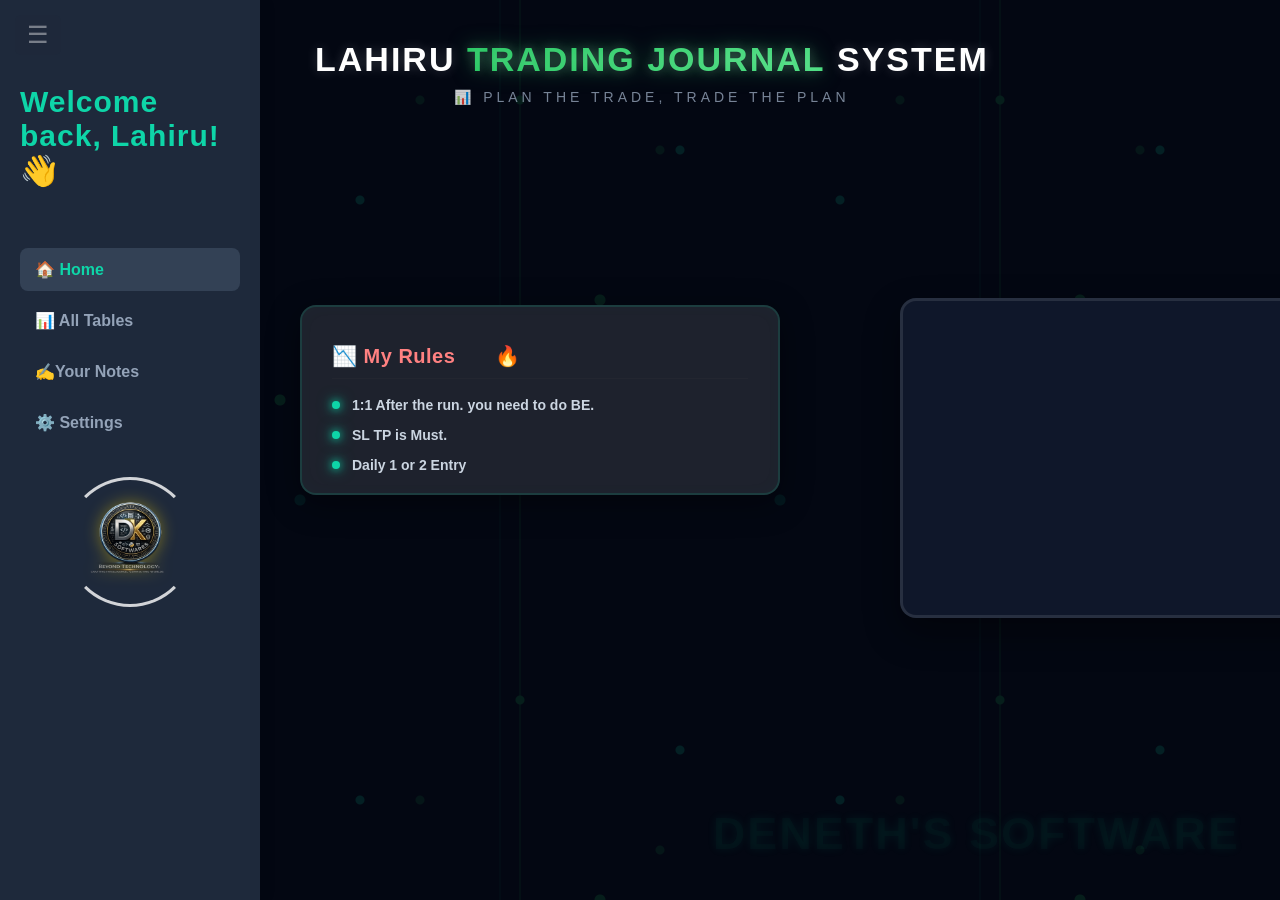
==== commit 4dc6e4c2: "Add files via upload" ====
--- a/index.html
+++ b/index.html
@@ -23,8 +23,8 @@
 
 </head>
 <body>
-
-    <div class="sidebar">
+ <div class="sidebar">
+
         <div class="logo">
             <h2>Welcome back, Lahiru! <span class="wave-emoji">👋</span></h2>
         </div>
@@ -62,7 +62,7 @@
             <div class="header-row">
                 <div class="trading-journal-title-box">
                     <h1 class="main-journal-title">
-                        Lahiru's <span class="highlight-text">Trading Journal</span> System
+                        Lahiru <span class="highlight-text">Trading Journal</span> System
                     </h1>
                     <p class="sub-journal-title">📊 Plan the Trade, Trade the Plan</p>
                 </div>
@@ -122,6 +122,15 @@
                     <div class="stat-box profit">Profit: <span id="stat-profit">0</span></div>
                     <div class="stat-box loss">Loss: <span id="stat-loss">0</span></div>
                     <div class="stat-box be">BE: <span id="stat-be">0</span></div>
+
+                    <div class="backup-status-container">
+                    <div class="backup-status-wrapper">
+                        <span class="backup-label">12 PM Auto Backup:</span>
+                        <span id="backup-status-dot" class="status-dot"></span>
+                        <span id="backup-status-text" class="status-text">Checking...</span>
+                    </div>
+                </div>
+
                 </div>
                   
                 <div class="stat-box" style="background-color: #c7ded2; padding: 10px; border-radius: 8px; text-align: center; font-weight: bold; display: inline-block; margin-left: 10px;">
@@ -141,10 +150,9 @@
                     </button>
                 </div>
 
-                <script src="https://cdn.jsdelivr.net/npm/xlsx@0.18.5/dist/xlsx.full.min.js"></script>
-                <button id="download-excel-btn">Export to Excel (.xlsx)</button>
+               
                 
-                <button id="download-pdf-btn">Export to PDF</button>
+              
 
                 <table id="my-trading-table" style="display:none;">
                     </table>
@@ -179,9 +187,10 @@
                                 <th>Session</th>
                                 <th>RR</th>
                                 <th>Entry Reason</th>
-                                <th>Target Point</th>
                                 <th>Mistakes & Notes</th>
                                 <th>Image</th>
+
+                    
                             </tr>
                         </thead>
                         <tbody id="table-body"></tbody>
@@ -316,5 +325,6 @@
     <div id="custom-glow-cursor"></div>
 
     <script src="script.js"></script>
+  
 </body>
 </html>
--- a/style.css
+++ b/style.css
@@ -16,20 +16,22 @@
     font-family: "Twemoji Amaranth", "Segoe UI", Tahoma, Geneva, Verdana, sans-serif;
 }
 }
+    
 
 #trading-bg-canvas {
     position: absolute;
     top: 0;
     left: 0;
-    width: 100%;
-    height: 100%;
+    width: 100vw;
+    height: 100vh;
     z-index: -1;
     pointer-events: none !important;
-    opacity: 0.18;
-}
-
-#custom-glow-cursor {
-    width: 20px;
+    display: none; 
+}
+
+/*#custom-glow-cursor {
+    width: 
+    20px;
     height: 20px;
     background: rgba(14, 213, 168, 0.4);
     border: 2px solid #0ed5a8;
@@ -40,7 +42,7 @@
     z-index: 9999;
     box-shadow: 0 0 15px #0ed5a8, 0 0 30px rgba(14, 213, 168, 0.6);
     transition: width 0.1s, height 0.1s;
-}
+}*/
 
 .hidden { display: none !important; }
 body::before {
@@ -208,15 +210,15 @@
 /* --- PREMIUM TITLE CONTAINER --- */
 .trading-journal-title-box {
     text-align: center;
-    width: 100%;               /* 👈 මුළු පේජ් එකේම ඉඩ ගන්නවා */
+    width: 100%;          
     max-width: 100%;
-    margin: 25px auto 35px auto; /* 👈 autoMargin එකෙන් වම සහ දකුණ නූලටම මැද තියනවා */
+    margin: 25px auto 35px auto;
     padding: 15px;
     position: relative;
     z-index: 10;
-    display: flex;             /* 👈 ඇතුළේ තියෙන එව්වත් හරියටම සෙන්ටර් කරන්න flex දැම්මා */
+    display: flex;             
     flex-direction: column;
-    align-items: center;       /* 👈 සිරස්ව සහ තිරස්ව මැදටම ගනී */
+    align-items: center;       
 
 }
 
@@ -227,15 +229,15 @@
     color: #ffffff;
     text-transform: uppercase;
     letter-spacing: 2px;
-    margin: 0 auto;            /* 👈 Title එක මැදටම ලොක් කලා */
+    margin: 0 auto;      
     text-align: center;
     font-family: 'Poppins', 'Segoe UI', sans-serif;
-    display: inline-block;     /* Gradient එක ලස්සනට මැද පේන්න */
+    display: inline-block;    
     
     /* Soft Trading Glow */
     text-shadow: 0 0 12px rgba(255, 255, 255, 0.2);
     
-    /* ඇනිමේෂන් එක ක්‍රියාත්මක කිරීම */
+
     animation: titleBreathing 3s ease-in-out infinite alternate;
 }
 
@@ -254,10 +256,10 @@
 .sub-journal-title {
     font-size: 14px;
     font-weight: 500;
-    color: #94a3b8; /* Slate gray color */
+    color: #94a3b8; 
     text-transform: uppercase;
     letter-spacing: 4px;
-    margin: 10px auto 0 auto; /* 👈 Subtitle එකත් නූලටම මැදට ගත්තා */
+    margin: 10px auto 0 auto; 
     text-align: center;
     opacity: 0.8;
 }
@@ -269,9 +271,9 @@
                      0 0 20px rgba(34, 197, 94, 0.2);
     }
     100% {
-        transform: scale(1.015); /* හෙමින් පොඩ්ඩක් ලොකු වෙනවා */
+        transform: scale(1.015);
         text-shadow: 0 0 18px rgba(255, 255, 255, 0.3),
-                     0 0 30px rgba(34, 197, 94, 0.45); /* Glow එක වැඩි වෙනවා */
+                     0 0 30px rgba(34, 197, 94, 0.45); 
     }
 }
 
@@ -359,7 +361,7 @@
     padding: 30px 20px;
     border-radius: 14px;
     text-align: center;
-    cursor: pointer;
+     cursor: pointer;
     position: relative;
     overflow: hidden;
     border: 1px solid rgba(255, 255, 255, 0.08);
@@ -443,7 +445,7 @@
     background: rgb(224, 84, 255);
     padding: 15px 20px;
     border-radius: 12px;
-    box-shadow: 0 1px 3px rgb(252, 252, 6);
+    box-shadow: 0 1px 3px rgb(255, 9, 177);
     position: relative;
     z-index: 1;
 }
@@ -592,6 +594,8 @@
     filter: invert(1); 
     cursor: pointer;
 }
+
+
 
 
 /* =========================================================================
@@ -848,7 +852,7 @@
 
 /* 📦 Main Popup Box Style */
 .prompt-modal-content {
-    background-color: #1e1b4b; /* Dark Blue තීම් එක */
+    background-color: #1e1b4b; 
     padding: 24px;
     border-radius: 12px;
     width: 90%;
@@ -869,16 +873,16 @@
     font-family: sans-serif;
 }
 
-/* ✍️ Input Box Style (වටකුරු සුදු බොක්ස් එක) */
+/* ✍️ Input Box Style*/
 .prompt-modal-content input[type="text"] {
     width: 100%;
     padding: 10px 14px;
     margin-bottom: 20px;
     border: 1px solid #cbd5e1;
-    border-radius: 8px; /* වටකුරු හැඩය */
+    border-radius: 8px;
     font-size: 14px;
     font-weight: bold;
-    background-color: #ffffff; /* පිරිසිදු සුදු පසුබිම */
+    background-color: #ffffff; 
     color: #000000;
     outline: none;
     box-sizing: border-box;
@@ -1401,7 +1405,7 @@
 
 /* =============================================
    ✨ FLOATING ENTRANCE KEYFRAMES ANIMATION
-   ============================================= */
+   ============================================= 
 @keyframes floatingFadeIn {
     0% { 
         opacity: 0; 
@@ -1589,6 +1593,10 @@
 th:nth-child(11), td:nth-child(11) { width: 8%; }  
 th:nth-child(12), td:nth-child(12) { width: 10%; } 
 th:nth-child(13), td:nth-child(13) { width: 4%; }  
+
+
+
+
 
 /* =============================================
    📋 DROPDOWNS & INPUTS INSIDE TABLE CELL
@@ -1866,7 +1874,7 @@
 
 /* Section visibility control */
 .section-content {
-    display: block; /* ඔයාගේ Sidebar JS එකෙන් මේක hide/show කරයි */
+    display: block; 
 }
 /* Section content control */
 .section-content {
@@ -2071,12 +2079,11 @@
     overflow: hidden;
 }
 
-/* 🔄 බාර් එක පිරෙන වේගය ලස්සනට පාලනය කරන්නේ මෙතනින් */
 .progress-bar-fill {
     width: 0%;
     height: 100%;
     background: linear-gradient(90deg, #00b4d8, #00f5d4);
-    transition: width 0.3s ease-out; /* 👈 0.15s සිට 0.3s දක්වා වැඩි කලා Smooth වෙන්න */
+    transition: width 0.3s ease-out; 
 }
 
 /* ==========================================================================
@@ -2169,20 +2176,6 @@
 
 
 
-
-
-
-
-
-
-
-
-
-
-
-
-
-
 /* 🗂️ Google Drive Files List Layout */
 #saved-files-list {
     display: flex;
@@ -2219,7 +2212,6 @@
     font-family: sans-serif;
 }
 
-/* 📥 View/Download Button */
 .btn-view-file {
     background: transparent;
     color: #00f5d4;
@@ -2245,4 +2237,89 @@
     padding: 30px;
     font-family: sans-serif;
     font-size: 14px;
+}
+/* --- 💾 12PM AUTO BACKUP STATUS BAR CSS --- */
+.backup-status-container {
+    background: #111827;
+    border: 1px solid #1f2937;
+    border-radius: 8px;
+    padding: 8px 16px;
+    display: inline-block;
+    margin: 10px 0;
+    font-family: 'Segoe UI', sans-serif;
+}
+
+.backup-status-wrapper {
+    display: flex;
+    align-items: center;
+    gap: 10px;
+}
+
+.backup-label {
+    color: #96efff; 
+    font-size: 13px;
+    font-weight: 600;
+}
+
+.status-dot {
+    width: 10px;
+    height: 10px;
+    border-radius: 50%;
+    display: inline-block;
+    background-color: #6b7280; 
+    transition: all 0.3s ease;
+}
+
+.status-text {
+    font-size: 13px;
+    font-weight: 700;
+    letter-spacing: 0.5px;
+    transition: all 0.3s ease;
+}
+
+
+.dot-green {
+    background-color: #34d399 !important;
+    animation: greenBlink 1.5s infinite ease-in-out;
+}
+
+.dot-red {
+    background-color: #f87171 !important;
+    animation: redBlink 1.5s infinite ease-in-out;
+}
+
+
+@keyframes greenBlink {
+    0% {
+        box-shadow: 0 0 4px #34d399, 0 0 8px #34d399;
+        opacity: 0.6;
+    }
+    50% {
+        box-shadow: 0 0 12px #34d399, 0 0 20px #34d399;
+        opacity: 1;
+    }
+    100% {
+        box-shadow: 0 0 4px #34d399, 0 0 8px #34d399;
+        opacity: 0.6;
+    }
+}
+
+@keyframes redBlink {
+    0% {
+        box-shadow: 0 0 4px #f87171, 0 0 8px #f87171;
+        opacity: 0.6;
+    }
+    50% {
+        box-shadow: 0 0 12px #f87171, 0 0 20px #f87171;
+        opacity: 1;
+    }
+    100% {
+        box-shadow: 0 0 4px #f87171, 0 0 8px #f87171;
+        opacity: 0.6;
+    }
+}
+
+@keyframes toastFadeOut {
+    from { opacity: 1; transform: translateY(0); }
+    to { opacity: 0; transform: translateY(-20px); }
 }
